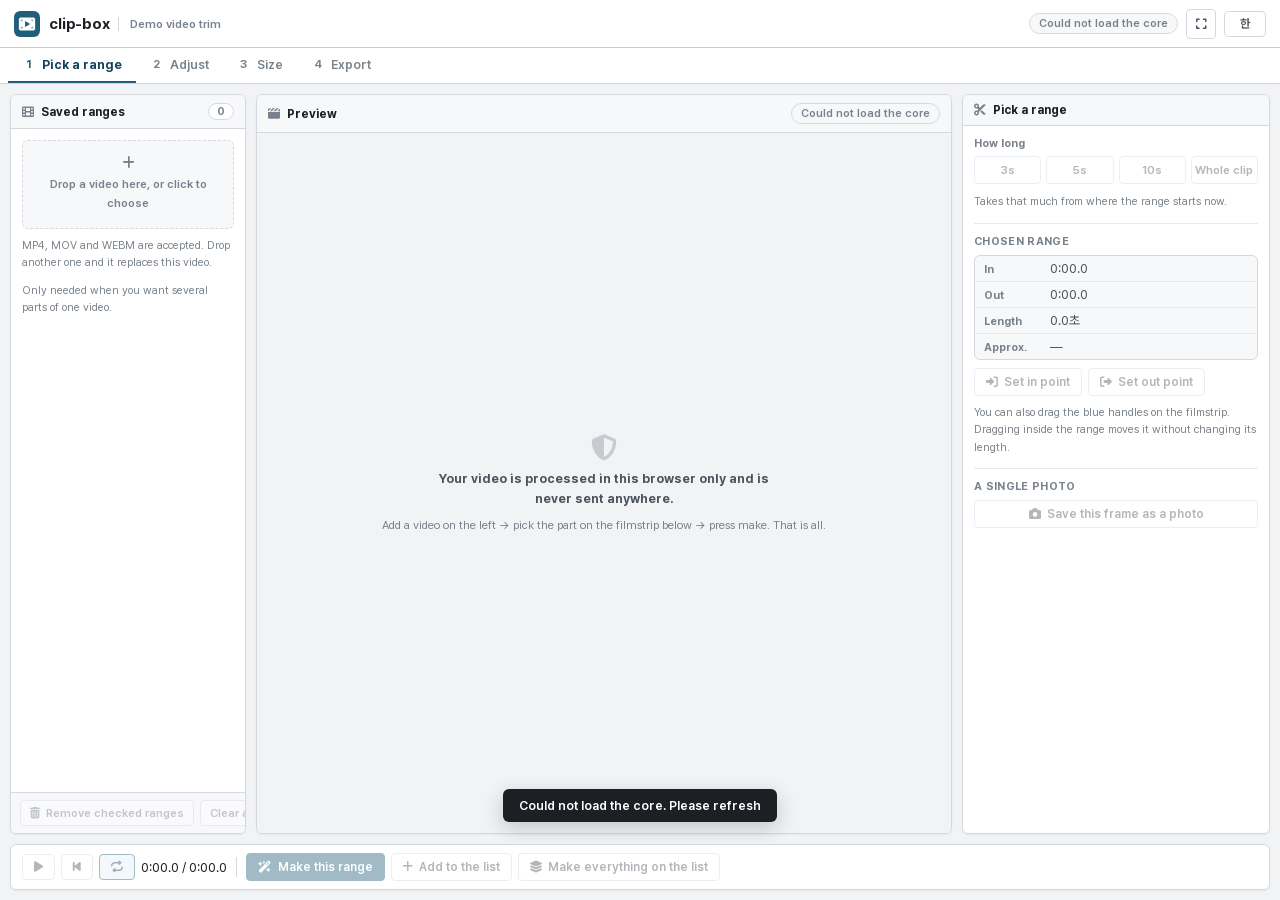
==== index.html @ 1f53df61 "넣은 영상을 뺄 방법이 없던 것을 고쳤다 "구간 고르기에서 영상 올리고 지우려는데 선택이 안 된다" — 맞다. 넣은 영상을 뺄 수단이 아예 없었다.  왼쪽 패널에는 담아 둔 '구간" ====
<!DOCTYPE html>
<html lang="ko">
<head>
<meta charset="utf-8">
<meta name="viewport" content="width=device-width,initial-scale=1">
<title>clip-box — 영상 자르기</title>
<meta name="description" content="문서에 넣을 영상 구간을 잘라 GIF·WebP·MP4로 만드는 일을 이 브라우저 안에서 끝냅니다.">
<link rel="icon" type="image/svg+xml" href="assets/img/clip-box-mark.svg">
<link rel="icon" type="image/png" sizes="64x64" href="assets/img/icon-64.png">
<link rel="apple-touch-icon" href="assets/img/icon-180.png">
<meta name="theme-color" content="#F1F3F5">
<link rel="stylesheet" href="assets/fonts/pretendard.css">
<link rel="stylesheet" href="css/all.min.css">
<link rel="stylesheet" href="css/maker-tool.css">
<link rel="stylesheet" href="css/app.css">
</head>
<body>

<header data-tab="index.html"></header>

<nav class="tabbar" id="toolTabs">
  <button class="tab on" data-step="range"><span class="n">1</span>구간 고르기</button>
  <button class="tab" data-step="trim"><span class="n">2</span>다듬기</button>
  <button class="tab" data-step="size"><span class="n">3</span>크기·용량</button>
  <button class="tab" data-step="out"><span class="n">4</span>내보내기</button>
</nav>

<div class="mk-main">

  <!-- ── 왼쪽: 담아 둔 구간 ─────────────────────────── -->
  <section class="pan pan-side" id="panQueue">
    <div class="ph"><i class="fa-solid fa-film"></i>담아 둔 구간<span class="ph-count num" id="queueCount">0</span></div>
    <div class="pb">
      <div class="dropzone" id="dropZone">
        <i class="fa-solid fa-plus"></i><br>영상을 여기에 놓거나 눌러서 고릅니다
        <input type="file" id="fileInput" accept="video/*,.mp4,.mov,.m4v,.webm,.mkv">
      </div>
      <div class="hint" id="queueHint">MP4 · MOV · WEBM을 받습니다. 다시 놓으면 그 영상으로 바뀝니다.</div>

      <div class="saved" id="fileRow" hidden>
        <i class="fa-solid fa-film"></i>
        <span class="nm" id="fileName"></span>
        <button class="db danger" id="btnFileClear"><i class="fa-solid fa-xmark"></i>빼기</button>
      </div>
      <div class="summary" id="fileCard" hidden>
        <div class="srow"><span class="sk">길이</span><span class="sv num" id="fileDur">—</span></div>
        <div class="srow"><span class="sk">크기</span><span class="sv num" id="fileDims">—</span></div>
        <div class="srow"><span class="sk">용량</span><span class="sv num" id="fileBytes">—</span></div>
      </div>
      <div class="hint" id="bigNote" hidden>300MB가 넘습니다. 메모리가 모자라 실패할 수 있으니 폰에서 먼저 잘라 오세요.</div>

      <div id="queueList"></div>
      <div class="hint" id="queueEmpty">한 영상에서 여러 군데를 뽑을 때만 씁니다.</div>
    </div>
    <div class="pf">
      <button class="db danger" id="btnRemoveSel"><i class="fa-solid fa-trash-can"></i>고른 구간 빼기</button>
      <button class="db danger" id="btnClearQueue">구간 모두 비우기</button>
    </div>
  </section>

  <!-- ── 가운데: 미리보기 + 필름 ────────────────────── -->
  <section class="pan pan-wide" id="panStage">
    <div class="ph">
      <i class="fa-solid fa-clapperboard"></i><span id="stageName">미리보기</span>
      <span class="ph-meta num" id="stageDims"></span>
      <span class="ph-sp"></span>
      <span class="badge" id="coreState">준비 중…</span>
    </div>

    <div class="pb pb-stage" id="stageWrap">
      <div id="videoBox">
        <video id="vid" playsinline muted></video>
        <div id="cropLayer" hidden>
          <div id="cropBox">
            <i class="ch nw"></i><i class="ch ne"></i><i class="ch sw"></i><i class="ch se"></i>
            <i class="ch n"></i><i class="ch s"></i><i class="ch w"></i><i class="ch e"></i>
            <span id="cropSize" class="cropsz num"></span>
          </div>
        </div>
      </div>
      <div id="stageEmpty">
        <i class="fa-solid fa-shield-halved"></i>
        <p>영상은 이 브라우저 안에서만 처리되며 어디에도 전송되지 않습니다.</p>
        <span>왼쪽에 영상을 넣고 → 아래 필름에서 자를 곳을 고르고 → 만들기를 누르면 끝입니다.</span>
      </div>
    </div>

    <div class="pf" id="stageFoot" hidden>
      <div id="timeline">
        <canvas id="tlThumbs"></canvas>
        <div id="tlTrack">
          <div id="tlDimA" class="tl-dim"></div>
          <div id="tlDimB" class="tl-dim"></div>
          <div id="tlSel" title="끌면 길이를 유지한 채 구간이 통째로 움직입니다"><span class="tl-len num" id="tlLen"></span></div>
          <div id="tlIn" class="tl-hand"><i></i></div>
          <div id="tlOut" class="tl-hand"><i></i></div>
          <div id="tlHead"></div>
        </div>
        <div id="tlRuler"></div>
        <div id="tlTip" class="num" hidden></div>
      </div>
    </div>
  </section>

  <!-- ── 오른쪽: 도구 (.tabbar 가 이 패널의 탭이다) ─── -->
  <section class="pan pan-out" id="panTool">
    <div class="ph"><i class="fa-solid fa-scissors" id="toolIcon"></i><span id="toolTitle">구간 고르기</span></div>
    <div class="pb">

      <!-- 1. 구간 고르기 -->
      <div class="tool" id="tool-range">
        <div class="pb-label">얼마나 자를까요</div>
        <div class="pickrow" id="lenPick">
          <button class="db" data-v="3" disabled>3초</button>
          <button class="db" data-v="5" disabled>5초</button>
          <button class="db" data-v="10" disabled>10초</button>
          <button class="db" data-v="all" disabled>전체</button>
        </div>
        <div class="hint">누르면 지금 시작점에서 그만큼 잡습니다.</div>

        <div class="sec2">
          <div class="st">고른 구간</div>
          <div class="summary">
            <div class="srow"><span class="sk">시작</span><span class="sv num" id="rIn">0:00.0</span></div>
            <div class="srow"><span class="sk">끝</span><span class="sv num" id="rOut">0:00.0</span></div>
            <div class="srow"><span class="sk">길이</span><span class="sv num" id="rLen">0.0초</span></div>
            <div class="srow"><span class="sk">예상</span><span class="sv num" id="rEst">—</span></div>
          </div>
          <div class="row" style="margin-top:8px">
            <button class="db" id="btnIn" disabled><i class="fa-solid fa-right-to-bracket"></i>여기를 시작으로</button>
            <button class="db" id="btnOut" disabled><i class="fa-solid fa-right-from-bracket"></i>여기를 끝으로</button>
          </div>
          <div class="hint">아래 필름에서 파란 손잡이를 끌어도 됩니다. 구간 안쪽을 끌면 길이를 유지한 채 통째로 옮겨집니다.</div>
        </div>

        <div class="sec2">
          <div class="st">사진 한 장</div>
          <button class="db" id="btnStill" style="width:100%;justify-content:center" disabled><i class="fa-solid fa-camera"></i>지금 화면을 사진으로</button>
        </div>
      </div>

      <!-- 2. 다듬기 -->
      <div class="tool" id="tool-trim" hidden>
        <div class="pb-label">잘라내기</div>
        <div class="row">
          <button class="db" id="btnCrop" disabled><i class="fa-solid fa-crop-simple"></i>칸 그리기</button>
          <button class="db danger" id="btnCropClear"><i class="fa-solid fa-xmark"></i>지우기</button>
        </div>
        <div class="pickrow" id="ratioPick" style="margin-top:8px" hidden>
          <button class="db on" data-v="free">자유</button>
          <button class="db" data-v="1">1:1</button>
          <button class="db" data-v="1.7778">16:9</button>
          <button class="db" data-v="1.3333">4:3</button>
          <button class="db" data-v="0.5625">9:16</button>
        </div>
        <div class="summary" style="margin-top:6px">
          <div class="srow"><span class="sk">지금</span><span class="sv num" id="cropInfo">원본 그대로</span></div>
        </div>
        <div class="hint">영상 위를 끌어 칸을 그립니다. 세로 영상에서 정사각형을 뽑을 때 씁니다.</div>

        <div class="sec2">
          <div class="st">배속 · 방향</div>
          <div class="rangerow">
            <label for="optSpeed">배속</label>
            <input type="range" id="optSpeed" min="0" max="7" step="1" value="2">
            <output class="num" id="optSpeedOut">1×</output>
          </div>
          <div class="pickrow" id="dirPick">
            <button class="db on" data-v="normal">정방향</button>
            <button class="db" data-v="reverse">역재생</button>
            <button class="db" data-v="pingpong">핑퐁</button>
          </div>
          <div class="hint">핑퐁은 정방향 뒤에 역방향을 이어 붙이므로 길이가 두 배가 됩니다.</div>
        </div>

        <div class="sec2">
          <button class="db fold" data-fold="moreTrim"><i class="fa-solid fa-chevron-right"></i>회전 · 페이드 · 글자 · 로고</button>
          <div id="moreTrim" hidden>

            <div class="st" style="margin-top:11px">회전 · 페이드</div>
            <div class="pickrow" id="rotPick">
              <button class="db on" data-v="auto">자동</button>
              <button class="db" data-v="90">90°</button>
              <button class="db" data-v="180">180°</button>
              <button class="db" data-v="270">270°</button>
            </div>
            <div class="rangerow">
              <label for="optFade">페이드</label>
              <input type="range" id="optFade" min="0" max="1.5" step="0.1" value="0">
              <output class="num" id="optFadeOut">0</output>
            </div>
            <div class="hint">회전은 대개 자동으로 맞습니다. 폰 영상이 옆으로 누워 나올 때만 직접 고릅니다.</div>

            <div class="st" style="margin-top:14px">글자 한 줄</div>
            <input class="inp" type="text" id="optText" maxlength="60" placeholder="예: 파이보가 인사합니다" style="width:100%">
            <div class="pickrow" id="textPosPick" style="margin-top:7px">
              <button class="db" data-v="top-left">왼위</button>
              <button class="db" data-v="top-right">오른위</button>
              <button class="db on" data-v="bottom-left">왼아래</button>
              <button class="db" data-v="bottom-right">오른아래</button>
            </div>
            <div class="rangerow">
              <label for="optTextSize">글자</label>
              <input type="range" id="optTextSize" min="10" max="72" step="2" value="24">
              <output class="num" id="optTextSizeOut">24</output>
            </div>
            <div class="rangerow">
              <label for="optTextPad">여백</label>
              <input type="range" id="optTextPad" min="0" max="60" step="2" value="16">
              <output class="num" id="optTextPadOut">16</output>
            </div>
            <div class="hint">한글 글꼴을 함께 넣어 두어 글자가 깨지지 않습니다.</div>

            <div class="st" style="margin-top:14px">로고</div>
            <label class="db filebtn" for="logoFile"><i class="fa-solid fa-image"></i>로고 그림 고르기</label>
            <input type="file" id="logoFile" accept="image/png,image/webp,image/jpeg">
            <div class="saved" id="logoRow" hidden>
              <img id="logoPrev" alt="">
              <span class="nm" id="logoName"></span>
              <button class="db danger" id="btnLogoClear">빼기</button>
            </div>
            <div class="pickrow" id="logoPosPick" style="margin-top:7px">
              <button class="db" data-v="top-left">왼위</button>
              <button class="db" data-v="top-right">오른위</button>
              <button class="db" data-v="bottom-left">왼아래</button>
              <button class="db on" data-v="bottom-right">오른아래</button>
            </div>
            <div class="rangerow">
              <label for="optLogoSize">크기</label>
              <input type="range" id="optLogoSize" min="5" max="50" step="1" value="18">
              <output class="num" id="optLogoSizeOut">18</output>
            </div>

          </div>
        </div>
      </div>

      <!-- 3. 크기·용량 -->
      <div class="tool" id="tool-size" hidden>
        <div class="pb-label">어디에 쓸 영상인가요</div>
        <div class="pickrow" id="presetPick"></div>
        <div class="namepv mono" id="presetPv">480px · 10fps · GIF</div>

        <div class="sec2">
          <div class="st">크기</div>
          <div class="pickrow" id="sizePick">
            <button class="db" data-v="360">작게</button>
            <button class="db on" data-v="480">보통</button>
            <button class="db" data-v="720">크게</button>
          </div>

          <div class="st" style="margin-top:12px">형식</div>
          <div class="pickrow" id="formatPick">
            <button class="db on" data-v="gif">GIF</button>
            <button class="db" data-v="webp">WebP</button>
            <button class="db" data-v="mp4">MP4</button>
          </div>
          <div class="hint" id="formatHint"></div>
        </div>

        <div class="sec2">
          <button class="db fold" data-fold="moreSize"><i class="fa-solid fa-chevron-right"></i>가로 · 프레임 · 화질 · 목표 용량</button>
          <div id="moreSize" hidden>

            <div class="rangerow" style="margin-top:11px">
              <label for="optWidth">가로</label>
              <input type="range" id="optWidth" min="160" max="1280" step="20" value="480">
              <output class="num" id="optWidthOut">480</output>
            </div>
            <div class="rangerow">
              <label for="optFps">프레임</label>
              <input type="range" id="optFps" min="4" max="30" step="1" value="10">
              <output class="num" id="optFpsOut">10</output>
            </div>
            <div class="rangerow opt" data-for="colors">
              <label for="optColors">색 수</label>
              <input type="range" id="optColors" min="8" max="256" step="8" value="128">
              <output class="num" id="optColorsOut">128</output>
            </div>
            <div class="fieldrow opt" data-for="dither">
              <label for="optDither">디더링</label>
              <select class="inp" id="optDither"></select>
            </div>
            <div class="rangerow opt" data-for="quality" hidden>
              <label for="optQuality">화질</label>
              <input type="range" id="optQuality" min="10" max="100" step="5" value="75">
              <output class="num" id="optQualityOut">75</output>
            </div>
            <div class="rangerow opt" data-for="crf" hidden>
              <label for="optCrf">화질</label>
              <input type="range" id="optCrf" min="16" max="40" step="1" value="23">
              <output class="num" id="optCrfOut">23</output>
            </div>
            <div class="hint" id="advHint"></div>

            <div class="st" style="margin-top:14px">목표 용량</div>
            <div class="row">
              <button class="db" id="btnFit">맞추기</button>
              <div class="fieldrow" style="margin:0;flex:1">
                <input class="inp" type="number" id="optTarget" min="0.2" max="200" step="0.5" value="5">
                <span class="unit">MB</span>
              </div>
            </div>
            <div class="hint">켜 두면 넘칠 때 알아서 낮춰 다시 만듭니다. 최대 3번 해 봅니다.</div>

            <div class="row" style="margin-top:14px">
              <button class="db" id="btnPresetSave"><i class="fa-solid fa-floppy-disk"></i>지금 값으로 저장</button>
              <button class="db danger" id="btnPresetReset">기본값으로</button>
            </div>

          </div>
        </div>
      </div>

      <!-- 4. 내보내기 -->
      <div class="tool" id="tool-out" hidden>
        <div class="pb-label">결과</div>
        <div id="resList"></div>
        <div class="hint" id="resEmpty">만든 것이 여기에 쌓입니다. 아래 줄에서 이 구간 만들기를 누르세요.</div>
        <button class="db danger" id="btnResClear" style="width:100%;justify-content:center;margin-top:8px" hidden>결과 비우기</button>

        <div class="sec2">
          <div class="st">파일 이름</div>
          <div class="namepv mono" id="namePv">—</div>
          <div class="hint">원본 이름과 구간 시각으로 짓습니다. 여러 개를 만들면 ZIP으로 묶습니다.</div>
        </div>
      </div>

    </div>
  </section>
</div>

<div class="mk-bar">
  <button class="db" id="btnPlay" title="재생 · 멈춤 (Space)" disabled><i class="fa-solid fa-play"></i></button>
  <button class="db" id="btnHome" title="구간 시작으로" disabled><i class="fa-solid fa-backward-step"></i></button>
  <button class="db on" id="btnLoop" title="구간만 반복 재생" disabled><i class="fa-solid fa-repeat"></i></button>
  <span class="num" id="posLabel">0:00.0 / 0:00.0</span>
  <span class="bar-div"></span>
  <button class="db go" id="btnRun" disabled><i class="fa-solid fa-wand-magic-sparkles"></i>이 구간 만들기</button>
  <button class="db" id="btnAddClip" disabled><i class="fa-solid fa-plus"></i>목록에 담기</button>
  <button class="db" id="btnRunAll" disabled><i class="fa-solid fa-layer-group"></i>담은 것 모두 만들기</button>
  <button class="db warn" id="btnCancel" hidden><i class="fa-solid fa-stop"></i>그만두기</button>
  <span class="bar-sp"></span>
  <div class="prg" id="progressWrap" hidden>
    <div class="lb"><span id="progressText"></span><span class="num" id="progressPct"></span></div>
    <div class="track"><div class="fill" id="progressFill"></div></div>
  </div>
</div>

<div id="toast"></div>
<div id="busy" hidden>
  <div class="busy-box">
    <span class="busy-mark"></span>
    <span id="busyText">처리하는 중입니다</span>
    <span class="num" id="busySub"></span>
  </div>
</div>

<script src="js/nav.js"></script>
<script src="js/i18n.js"></script>
<script src="vendor/jszip/jszip.min.js"></script>
<script src="js/presets.js"></script>
<script src="js/ffmpeg.js"></script>
<script src="js/timeline.js"></script>
<script src="js/app.js"></script>
</body>
</html>
---- assets/fonts/pretendard.css ----
/*
Copyright (c) 2021 Kil Hyung-jin, with Reserved Font Name Pretendard.
https://github.com/orioncactus/pretendard

This Font Software is licensed under the SIL Open Font License, Version 1.1.
This license is copied below, and is also available with a FAQ at:
http://scripts.sil.org/OFL
*/
/* [0] */
@font-face {
	font-family: 'Pretendard Variable';
	font-style: normal;
	font-display: swap;
	font-weight: 45 920;
	src: url(./woff2-dynamic-subset/PretendardVariable.subset.0.woff2) format('woff2-variations');
	unicode-range: U+f9ca-fa0b, U+ff03-ff05, U+ff07, U+ff0a-ff0b, U+ff0d-ff19, U+ff1b, U+ff1d, U+ff20-ff5b, U+ff5d, U+ffe0-ffe3, U+ffe5-ffe6;
}

/* [1] */
@font-face {
	font-family: 'Pretendard Variable';
	font-style: normal;
	font-display: swap;
	font-weight: 45 920;
	src: url(./woff2-dynamic-subset/PretendardVariable.subset.1.woff2) format('woff2-variations');
	unicode-range: U+d723-d728, U+d72a-d733, U+d735-d748, U+d74a-d74f, U+d752-d753, U+d755-d757, U+d75a-d75f, U+d762-d764, U+d766-d768, U+d76a-d76b, U+d76d-d76f, U+d771-d787, U+d789-d78b, U+d78d-d78f, U+d791-d797, U+d79a, U+d79c, U+d79e-d7a3, U+f900-f909, U+f90b-f92e;
}

/* [2] */
@font-face {
	font-family: 'Pretendard Variable';
	font-style: normal;
	font-display: swap;
	font-weight: 45 920;
	src: url(./woff2-dynamic-subset/PretendardVariable.subset.2.woff2) format('woff2-variations');
	unicode-range: U+d679-d68b, U+d68e-d69e, U+d6a0, U+d6a2-d6a7, U+d6a9-d6c3, U+d6c6-d6c7, U+d6c9-d6cb, U+d6cd-d6d3, U+d6d5-d6d6, U+d6d8-d6e3, U+d6e5-d6e7, U+d6e9-d6fb, U+d6fd-d717, U+d719-d71f, U+d721-d722;
}

/* [3] */
@font-face {
	font-family: 'Pretendard Variable';
	font-style: normal;
	font-display: swap;
	font-weight: 45 920;
	src: url(./woff2-dynamic-subset/PretendardVariable.subset.3.woff2) format('woff2-variations');
	unicode-range: U+d5bc-d5c7, U+d5ca-d5cb, U+d5cd-d5cf, U+d5d1-d5d7, U+d5d9-d5da, U+d5dc, U+d5de-d5e3, U+d5e6-d5e7, U+d5e9-d5eb, U+d5ed-d5f6, U+d5f8, U+d5fa-d5ff, U+d602-d603, U+d605-d607, U+d609-d60f, U+d612-d613, U+d616-d61b, U+d61d-d637, U+d63a-d63b, U+d63d-d63f, U+d641-d647, U+d64a-d64c, U+d64e-d653, U+d656-d657, U+d659-d65b, U+d65d-d666, U+d668, U+d66a-d678;
}

/* [4] */
@font-face {
	font-family: 'Pretendard Variable';
	font-style: normal;
	font-display: swap;
	font-weight: 45 920;
	src: url(./woff2-dynamic-subset/PretendardVariable.subset.4.woff2) format('woff2-variations');
	unicode-range: U+d507, U+d509-d50b, U+d50d-d513, U+d515-d53b, U+d53e-d53f, U+d541-d543, U+d545-d54c, U+d54e, U+d550, U+d552-d557, U+d55a-d55b, U+d55d-d55f, U+d561-d564, U+d566-d567, U+d56a, U+d56c, U+d56e-d573, U+d576-d577, U+d579-d583, U+d585-d586, U+d58a-d5a4, U+d5a6-d5bb;
}

/* [5] */
@font-face {
	font-family: 'Pretendard Variable';
	font-style: normal;
	font-display: swap;
	font-weight: 45 920;
	src: url(./woff2-dynamic-subset/PretendardVariable.subset.5.woff2) format('woff2-variations');
	unicode-range: U+d464-d477, U+d47a-d47b, U+d47d-d47f, U+d481-d487, U+d489-d48a, U+d48c, U+d48e-d4e7, U+d4e9-d503, U+d505-d506;
}

/* [6] */
@font-face {
	font-family: 'Pretendard Variable';
	font-style: normal;
	font-display: swap;
	font-weight: 45 920;
	src: url(./woff2-dynamic-subset/PretendardVariable.subset.6.woff2) format('woff2-variations');
	unicode-range: U+d3bf-d3c7, U+d3ca-d3cf, U+d3d1-d3eb, U+d3ee-d3ef, U+d3f1-d3f3, U+d3f5-d3fb, U+d3fd-d400, U+d402-d45b, U+d45d-d463;
}

/* [7] */
@font-face {
	font-family: 'Pretendard Variable';
	font-style: normal;
	font-display: swap;
	font-weight: 45 920;
	src: url(./woff2-dynamic-subset/PretendardVariable.subset.7.woff2) format('woff2-variations');
	unicode-range: U+d2ff, U+d302-d304, U+d306-d30b, U+d30f, U+d311-d313, U+d315-d31b, U+d31e, U+d322-d324, U+d326-d327, U+d32a-d32b, U+d32d-d32f, U+d331-d337, U+d339-d33c, U+d33e-d37b, U+d37e-d37f, U+d381-d383, U+d385-d38b, U+d38e-d390, U+d392-d397, U+d39a-d39b, U+d39d-d39f, U+d3a1-d3a7, U+d3a9-d3aa, U+d3ac, U+d3ae-d3b3, U+d3b5-d3b7, U+d3b9-d3bb, U+d3bd-d3be;
}

/* [8] */
@font-face {
	font-family: 'Pretendard Variable';
	font-style: normal;
	font-display: swap;
	font-weight: 45 920;
	src: url(./woff2-dynamic-subset/PretendardVariable.subset.8.woff2) format('woff2-variations');
	unicode-range: U+d257-d27f, U+d281-d29b, U+d29d-d29f, U+d2a1-d2ab, U+d2ad-d2b7, U+d2ba-d2bb, U+d2bd-d2bf, U+d2c1-d2c7, U+d2c9-d2ef, U+d2f2-d2f3, U+d2f5-d2f7, U+d2f9-d2fe;
}

/* [9] */
@font-face {
	font-family: 'Pretendard Variable';
	font-style: normal;
	font-display: swap;
	font-weight: 45 920;
	src: url(./woff2-dynamic-subset/PretendardVariable.subset.9.woff2) format('woff2-variations');
	unicode-range: U+d1b4, U+d1b6-d1f3, U+d1f5-d22b, U+d22e-d22f, U+d231-d233, U+d235-d23b, U+d23d-d240, U+d242-d256;
}

/* [10] */
@font-face {
	font-family: 'Pretendard Variable';
	font-style: normal;
	font-display: swap;
	font-weight: 45 920;
	src: url(./woff2-dynamic-subset/PretendardVariable.subset.10.woff2) format('woff2-variations');
	unicode-range: U+d105-d12f, U+d132-d133, U+d135-d137, U+d139-d13f, U+d141-d142, U+d144, U+d146-d14b, U+d14e-d14f, U+d151-d153, U+d155-d15b, U+d15e-d187, U+d189-d19f, U+d1a2-d1a3, U+d1a5-d1a7, U+d1a9-d1af, U+d1b2-d1b3;
}

/* [11] */
@font-face {
	font-family: 'Pretendard Variable';
	font-style: normal;
	font-display: swap;
	font-weight: 45 920;
	src: url(./woff2-dynamic-subset/PretendardVariable.subset.11.woff2) format('woff2-variations');
	unicode-range: U+d04b-d04f, U+d051-d057, U+d059-d06b, U+d06d-d06f, U+d071-d073, U+d075-d07b, U+d07e-d0a3, U+d0a6-d0a7, U+d0a9-d0ab, U+d0ad-d0b3, U+d0b6, U+d0b8, U+d0ba-d0bf, U+d0c2-d0c3, U+d0c5-d0c7, U+d0c9-d0cf, U+d0d2, U+d0d6-d0db, U+d0de-d0df, U+d0e1-d0e3, U+d0e5-d0eb, U+d0ee-d0f0, U+d0f2-d104;
}

/* [12] */
@font-face {
	font-family: 'Pretendard Variable';
	font-style: normal;
	font-display: swap;
	font-weight: 45 920;
	src: url(./woff2-dynamic-subset/PretendardVariable.subset.12.woff2) format('woff2-variations');
	unicode-range: U+cfa2-cfc3, U+cfc5-cfdf, U+cfe2-cfe3, U+cfe5-cfe7, U+cfe9-cff4, U+cff6-cffb, U+cffd-cfff, U+d001-d003, U+d005-d017, U+d019-d033, U+d036-d037, U+d039-d03b, U+d03d-d04a;
}

/* [13] */
@font-face {
	font-family: 'Pretendard Variable';
	font-style: normal;
	font-display: swap;
	font-weight: 45 920;
	src: url(./woff2-dynamic-subset/PretendardVariable.subset.13.woff2) format('woff2-variations');
	unicode-range: U+cef0-cef3, U+cef6, U+cef9-ceff, U+cf01-cf03, U+cf05-cf07, U+cf09-cf0f, U+cf11-cf12, U+cf14-cf1b, U+cf1d-cf1f, U+cf21-cf2f, U+cf31-cf53, U+cf56-cf57, U+cf59-cf5b, U+cf5d-cf63, U+cf66, U+cf68, U+cf6a-cf6f, U+cf71-cf84, U+cf86-cf8b, U+cf8d-cfa1;
}

/* [14] */
@font-face {
	font-family: 'Pretendard Variable';
	font-style: normal;
	font-display: swap;
	font-weight: 45 920;
	src: url(./woff2-dynamic-subset/PretendardVariable.subset.14.woff2) format('woff2-variations');
	unicode-range: U+ce3c-ce57, U+ce5a-ce5b, U+ce5d-ce5f, U+ce61-ce67, U+ce6a, U+ce6c, U+ce6e-ce73, U+ce76-ce77, U+ce79-ce7b, U+ce7d-ce83, U+ce85-ce88, U+ce8a-ce8f, U+ce91-ce93, U+ce95-ce97, U+ce99-ce9f, U+cea2, U+cea4-ceab, U+cead-cee3, U+cee6-cee7, U+cee9-ceeb, U+ceed-ceef;
}

/* [15] */
@font-face {
	font-family: 'Pretendard Variable';
	font-style: normal;
	font-display: swap;
	font-weight: 45 920;
	src: url(./woff2-dynamic-subset/PretendardVariable.subset.15.woff2) format('woff2-variations');
	unicode-range: U+cd92-cd93, U+cd96-cd97, U+cd99-cd9b, U+cd9d-cda3, U+cda6-cda8, U+cdaa-cdaf, U+cdb1-cdc3, U+cdc5-cdcb, U+cdcd-cde7, U+cde9-ce03, U+ce05-ce1f, U+ce22-ce34, U+ce36-ce3b;
}

/* [16] */
@font-face {
	font-family: 'Pretendard Variable';
	font-style: normal;
	font-display: swap;
	font-weight: 45 920;
	src: url(./woff2-dynamic-subset/PretendardVariable.subset.16.woff2) format('woff2-variations');
	unicode-range: U+ccef-cd07, U+cd0a-cd0b, U+cd0d-cd1a, U+cd1c, U+cd1e-cd2b, U+cd2d-cd5b, U+cd5d-cd77, U+cd79-cd91;
}

/* [17] */
@font-face {
	font-family: 'Pretendard Variable';
	font-style: normal;
	font-display: swap;
	font-weight: 45 920;
	src: url(./woff2-dynamic-subset/PretendardVariable.subset.17.woff2) format('woff2-variations');
	unicode-range: U+cc3f-cc43, U+cc46-cc47, U+cc49-cc4b, U+cc4d-cc53, U+cc55-cc58, U+cc5a-cc5f, U+cc61-cc97, U+cc9a-cc9b, U+cc9d-cc9f, U+cca1-cca7, U+ccaa, U+ccac, U+ccae-ccb3, U+ccb6-ccb7, U+ccb9-ccbb, U+ccbd-cccf, U+ccd1-cce3, U+cce5-ccee;
}

/* [18] */
@font-face {
	font-family: 'Pretendard Variable';
	font-style: normal;
	font-display: swap;
	font-weight: 45 920;
	src: url(./woff2-dynamic-subset/PretendardVariable.subset.18.woff2) format('woff2-variations');
	unicode-range: U+cb91-cbd3, U+cbd5-cbe3, U+cbe5-cc0b, U+cc0e-cc0f, U+cc11-cc13, U+cc15-cc1b, U+cc1d-cc20, U+cc23-cc27, U+cc2a-cc2b, U+cc2d, U+cc2f, U+cc31-cc37, U+cc3a, U+cc3c;
}

/* [19] */
@font-face {
	font-family: 'Pretendard Variable';
	font-style: normal;
	font-display: swap;
	font-weight: 45 920;
	src: url(./woff2-dynamic-subset/PretendardVariable.subset.19.woff2) format('woff2-variations');
	unicode-range: U+caf4-cb47, U+cb4a-cb90;
}

/* [20] */
@font-face {
	font-family: 'Pretendard Variable';
	font-style: normal;
	font-display: swap;
	font-weight: 45 920;
	src: url(./woff2-dynamic-subset/PretendardVariable.subset.20.woff2) format('woff2-variations');
	unicode-range: U+ca4a-ca4b, U+ca4e-ca4f, U+ca51-ca53, U+ca55-ca5b, U+ca5d-ca60, U+ca62-ca83, U+ca85-cabb, U+cabe-cabf, U+cac1-cac3, U+cac5-cacb, U+cacd-cad0, U+cad2, U+cad4-cad8, U+cada-caf3;
}

/* [21] */
@font-face {
	font-family: 'Pretendard Variable';
	font-style: normal;
	font-display: swap;
	font-weight: 45 920;
	src: url(./woff2-dynamic-subset/PretendardVariable.subset.21.woff2) format('woff2-variations');
	unicode-range: U+c996-c997, U+c99a-c99c, U+c99e-c9bf, U+c9c2-c9c3, U+c9c5-c9c7, U+c9c9-c9cf, U+c9d2, U+c9d4, U+c9d7-c9d8, U+c9db, U+c9de-c9df, U+c9e1-c9e3, U+c9e5-c9e6, U+c9e8-c9eb, U+c9ee-c9f0, U+c9f2-c9f7, U+c9f9-ca0b, U+ca0d-ca28, U+ca2a-ca49;
}

/* [22] */
@font-face {
	font-family: 'Pretendard Variable';
	font-style: normal;
	font-display: swap;
	font-weight: 45 920;
	src: url(./woff2-dynamic-subset/PretendardVariable.subset.22.woff2) format('woff2-variations');
	unicode-range: U+c8e9-c8f4, U+c8f6-c8fb, U+c8fe-c8ff, U+c901-c903, U+c905-c90b, U+c90e-c910, U+c912-c917, U+c919-c92b, U+c92d-c94f, U+c951-c953, U+c955-c96b, U+c96d-c973, U+c975-c987, U+c98a-c98b, U+c98d-c98f, U+c991-c995;
}

/* [23] */
@font-face {
	font-family: 'Pretendard Variable';
	font-style: normal;
	font-display: swap;
	font-weight: 45 920;
	src: url(./woff2-dynamic-subset/PretendardVariable.subset.23.woff2) format('woff2-variations');
	unicode-range: U+c841-c84b, U+c84d-c86f, U+c872-c873, U+c875-c877, U+c879-c87f, U+c882-c884, U+c887-c88a, U+c88d-c8c3, U+c8c5-c8df, U+c8e1-c8e8;
}

/* [24] */
@font-face {
	font-family: 'Pretendard Variable';
	font-style: normal;
	font-display: swap;
	font-weight: 45 920;
	src: url(./woff2-dynamic-subset/PretendardVariable.subset.24.woff2) format('woff2-variations');
	unicode-range: U+c779-c77b, U+c77e-c782, U+c786, U+c78b, U+c78d, U+c78f, U+c792-c793, U+c795, U+c797, U+c799-c79f, U+c7a2, U+c7a7-c7ab, U+c7ae-c7bb, U+c7bd-c7c0, U+c7c2-c7c7, U+c7c9-c7dc, U+c7de-c7ff, U+c802-c803, U+c805-c807, U+c809, U+c80b-c80f, U+c812, U+c814, U+c817-c81b, U+c81e-c81f, U+c821-c823, U+c825-c82e, U+c830-c837, U+c839-c83b, U+c83d-c840;
}

/* [25] */
@font-face {
	font-family: 'Pretendard Variable';
	font-style: normal;
	font-display: swap;
	font-weight: 45 920;
	src: url(./woff2-dynamic-subset/PretendardVariable.subset.25.woff2) format('woff2-variations');
	unicode-range: U+c6bb-c6bf, U+c6c2, U+c6c4, U+c6c6-c6cb, U+c6ce-c6cf, U+c6d1-c6d3, U+c6d5-c6db, U+c6dd-c6df, U+c6e1-c6e7, U+c6e9-c6eb, U+c6ed-c6ef, U+c6f1-c6f8, U+c6fa-c703, U+c705-c707, U+c709-c70b, U+c70d-c716, U+c718, U+c71a-c71f, U+c722-c723, U+c725-c727, U+c729-c734, U+c736-c73b, U+c73e-c73f, U+c741-c743, U+c745-c74b, U+c74e-c750, U+c752-c757, U+c759-c773, U+c776-c777;
}

/* [26] */
@font-face {
	font-family: 'Pretendard Variable';
	font-style: normal;
	font-display: swap;
	font-weight: 45 920;
	src: url(./woff2-dynamic-subset/PretendardVariable.subset.26.woff2) format('woff2-variations');
	unicode-range: U+c5f5-c5fb, U+c5fe, U+c602-c605, U+c607, U+c609-c60f, U+c611-c61a, U+c61c-c623, U+c626-c627, U+c629-c62b, U+c62d, U+c62f-c632, U+c636, U+c638, U+c63a-c63f, U+c642-c643, U+c645-c647, U+c649-c652, U+c656-c65b, U+c65d-c65f, U+c661-c663, U+c665-c677, U+c679-c67b, U+c67d-c693, U+c696-c697, U+c699-c69b, U+c69d-c6a3, U+c6a6, U+c6a8, U+c6aa-c6af, U+c6b2-c6b3, U+c6b5-c6b7, U+c6b9-c6ba;
}

/* [27] */
@font-face {
	font-family: 'Pretendard Variable';
	font-style: normal;
	font-display: swap;
	font-weight: 45 920;
	src: url(./woff2-dynamic-subset/PretendardVariable.subset.27.woff2) format('woff2-variations');
	unicode-range: U+c517-c527, U+c52a-c52b, U+c52d-c52f, U+c531-c538, U+c53a, U+c53c, U+c53e-c543, U+c546-c547, U+c54b, U+c54d-c552, U+c556, U+c55a-c55b, U+c55d, U+c55f, U+c562-c563, U+c565-c567, U+c569-c56f, U+c572, U+c574, U+c576-c57b, U+c57e-c57f, U+c581-c583, U+c585-c586, U+c588-c58b, U+c58e, U+c590, U+c592-c596, U+c599-c5b3, U+c5b6-c5b7, U+c5ba, U+c5be-c5c3, U+c5ca-c5cb, U+c5cd, U+c5cf, U+c5d2-c5d3, U+c5d5-c5d7, U+c5d9-c5df, U+c5e1-c5e2, U+c5e4, U+c5e6-c5eb, U+c5ef, U+c5f1-c5f3;
}

/* [28] */
@font-face {
	font-family: 'Pretendard Variable';
	font-style: normal;
	font-display: swap;
	font-weight: 45 920;
	src: url(./woff2-dynamic-subset/PretendardVariable.subset.28.woff2) format('woff2-variations');
	unicode-range: U+c475-c4ef, U+c4f2-c4f3, U+c4f5-c4f7, U+c4f9-c4ff, U+c502-c50b, U+c50d-c516;
}

/* [29] */
@font-face {
	font-family: 'Pretendard Variable';
	font-style: normal;
	font-display: swap;
	font-weight: 45 920;
	src: url(./woff2-dynamic-subset/PretendardVariable.subset.29.woff2) format('woff2-variations');
	unicode-range: U+c3d0-c3d7, U+c3da-c3db, U+c3dd-c3de, U+c3e1-c3ec, U+c3ee-c3f3, U+c3f5-c42b, U+c42d-c463, U+c466-c474;
}

/* [30] */
@font-face {
	font-family: 'Pretendard Variable';
	font-style: normal;
	font-display: swap;
	font-weight: 45 920;
	src: url(./woff2-dynamic-subset/PretendardVariable.subset.30.woff2) format('woff2-variations');
	unicode-range: U+c32b-c367, U+c36a-c36b, U+c36d-c36f, U+c371-c377, U+c37a-c37b, U+c37e-c383, U+c385-c387, U+c389-c3cf;
}

/* [31] */
@font-face {
	font-family: 'Pretendard Variable';
	font-style: normal;
	font-display: swap;
	font-weight: 45 920;
	src: url(./woff2-dynamic-subset/PretendardVariable.subset.31.woff2) format('woff2-variations');
	unicode-range: U+c26a-c26b, U+c26d-c26f, U+c271-c273, U+c275-c27b, U+c27e-c287, U+c289-c28f, U+c291-c297, U+c299-c29a, U+c29c-c2a3, U+c2a5-c2a7, U+c2a9-c2ab, U+c2ad-c2b3, U+c2b6, U+c2b8, U+c2ba-c2bb, U+c2bd-c2db, U+c2de-c2df, U+c2e1-c2e2, U+c2e5-c2ea, U+c2ee, U+c2f0, U+c2f2-c2f5, U+c2f7, U+c2fa-c2fb, U+c2fd-c2ff, U+c301-c307, U+c309-c30c, U+c30e-c312, U+c315-c323, U+c325-c328, U+c32a;
}

/* [32] */
@font-face {
	font-family: 'Pretendard Variable';
	font-style: normal;
	font-display: swap;
	font-weight: 45 920;
	src: url(./woff2-dynamic-subset/PretendardVariable.subset.32.woff2) format('woff2-variations');
	unicode-range: U+c1bc-c1c3, U+c1c5-c1df, U+c1e1-c1fb, U+c1fd-c203, U+c205-c20c, U+c20e, U+c210-c217, U+c21a-c21b, U+c21d-c21e, U+c221-c227, U+c229-c22a, U+c22c, U+c22e, U+c230, U+c233-c24f, U+c251-c257, U+c259-c269;
}

/* [33] */
@font-face {
	font-family: 'Pretendard Variable';
	font-style: normal;
	font-display: swap;
	font-weight: 45 920;
	src: url(./woff2-dynamic-subset/PretendardVariable.subset.33.woff2) format('woff2-variations');
	unicode-range: U+c101-c11b, U+c11f, U+c121-c123, U+c125-c12b, U+c12e, U+c132-c137, U+c13a-c13b, U+c13d-c13f, U+c141-c147, U+c14a, U+c14c-c153, U+c155-c157, U+c159-c15b, U+c15d-c166, U+c169-c16f, U+c171-c177, U+c179-c18b, U+c18e-c18f, U+c191-c193, U+c195-c19b, U+c19d-c19e, U+c1a0, U+c1a2-c1a4, U+c1a6-c1bb;
}

/* [34] */
@font-face {
	font-family: 'Pretendard Variable';
	font-style: normal;
	font-display: swap;
	font-weight: 45 920;
	src: url(./woff2-dynamic-subset/PretendardVariable.subset.34.woff2) format('woff2-variations');
	unicode-range: U+c049-c057, U+c059-c05b, U+c05d-c05f, U+c061-c067, U+c069-c08f, U+c091-c0ab, U+c0ae-c0af, U+c0b1-c0b3, U+c0b5, U+c0b7-c0bb, U+c0be, U+c0c2-c0c7, U+c0ca-c0cb, U+c0cd-c0cf, U+c0d1-c0d7, U+c0d9-c0da, U+c0dc, U+c0de-c0e3, U+c0e5-c0eb, U+c0ed-c0f3, U+c0f6, U+c0f8, U+c0fa-c0ff;
}

/* [35] */
@font-face {
	font-family: 'Pretendard Variable';
	font-style: normal;
	font-display: swap;
	font-weight: 45 920;
	src: url(./woff2-dynamic-subset/PretendardVariable.subset.35.woff2) format('woff2-variations');
	unicode-range: U+bfa7-bfaf, U+bfb1-bfc4, U+bfc6-bfcb, U+bfce-bfcf, U+bfd1-bfd3, U+bfd5-bfdb, U+bfdd-c048;
}

/* [36] */
@font-face {
	font-family: 'Pretendard Variable';
	font-style: normal;
	font-display: swap;
	font-weight: 45 920;
	src: url(./woff2-dynamic-subset/PretendardVariable.subset.36.woff2) format('woff2-variations');
	unicode-range: U+bf07, U+bf09-bf3f, U+bf41-bf4f, U+bf52-bf54, U+bf56-bfa6;
}

/* [37] */
@font-face {
	font-family: 'Pretendard Variable';
	font-style: normal;
	font-display: swap;
	font-weight: 45 920;
	src: url(./woff2-dynamic-subset/PretendardVariable.subset.37.woff2) format('woff2-variations');
	unicode-range: U+be56, U+be58, U+be5c-be5f, U+be62-be63, U+be65-be67, U+be69-be74, U+be76-be7b, U+be7e-be7f, U+be81-be8e, U+be90, U+be92-bea7, U+bea9-becf, U+bed2-bed3, U+bed5-bed6, U+bed9-bee3, U+bee6-bf06;
}

/* [38] */
@font-face {
	font-family: 'Pretendard Variable';
	font-style: normal;
	font-display: swap;
	font-weight: 45 920;
	src: url(./woff2-dynamic-subset/PretendardVariable.subset.38.woff2) format('woff2-variations');
	unicode-range: U+bdb0-bdd3, U+bdd5-bdef, U+bdf1-be0b, U+be0d-be0f, U+be11-be13, U+be15-be43, U+be46-be47, U+be49-be4b, U+be4d-be53;
}

/* [39] */
@font-face {
	font-family: 'Pretendard Variable';
	font-style: normal;
	font-display: swap;
	font-weight: 45 920;
	src: url(./woff2-dynamic-subset/PretendardVariable.subset.39.woff2) format('woff2-variations');
	unicode-range: U+bd03, U+bd06, U+bd08, U+bd0a-bd0f, U+bd11-bd22, U+bd25-bd47, U+bd49-bd58, U+bd5a-bd7f, U+bd82-bd83, U+bd85-bd87, U+bd8a-bd8f, U+bd91-bd92, U+bd94, U+bd96-bd98, U+bd9a-bdaf;
}

/* [40] */
@font-face {
	font-family: 'Pretendard Variable';
	font-style: normal;
	font-display: swap;
	font-weight: 45 920;
	src: url(./woff2-dynamic-subset/PretendardVariable.subset.40.woff2) format('woff2-variations');
	unicode-range: U+bc4e-bc83, U+bc86-bc87, U+bc89-bc8b, U+bc8d-bc93, U+bc96, U+bc98, U+bc9b-bc9f, U+bca2-bca3, U+bca5-bca7, U+bca9-bcb2, U+bcb4-bcbb, U+bcbe-bcbf, U+bcc1-bcc3, U+bcc5-bccc, U+bcce-bcd0, U+bcd2-bcd4, U+bcd6-bcf3, U+bcf7, U+bcf9-bcfb, U+bcfd-bd02;
}

/* [41] */
@font-face {
	font-family: 'Pretendard Variable';
	font-style: normal;
	font-display: swap;
	font-weight: 45 920;
	src: url(./woff2-dynamic-subset/PretendardVariable.subset.41.woff2) format('woff2-variations');
	unicode-range: U+bb90-bba3, U+bba5-bbab, U+bbad-bbbf, U+bbc1-bbf7, U+bbfa-bbfb, U+bbfd-bbfe, U+bc01-bc07, U+bc09-bc0a, U+bc0e, U+bc10, U+bc12-bc13, U+bc17, U+bc19-bc1a, U+bc1e, U+bc20-bc23, U+bc26, U+bc28, U+bc2a-bc2c, U+bc2e-bc2f, U+bc32-bc33, U+bc35-bc37, U+bc39-bc3f, U+bc41-bc42, U+bc44, U+bc46-bc48, U+bc4a-bc4d;
}

/* [42] */
@font-face {
	font-family: 'Pretendard Variable';
	font-style: normal;
	font-display: swap;
	font-weight: 45 920;
	src: url(./woff2-dynamic-subset/PretendardVariable.subset.42.woff2) format('woff2-variations');
	unicode-range: U+bae6-bafb, U+bafd-bb17, U+bb19-bb33, U+bb37, U+bb39-bb3a, U+bb3d-bb43, U+bb45-bb46, U+bb48, U+bb4a-bb4f, U+bb51-bb53, U+bb55-bb57, U+bb59-bb62, U+bb64-bb8f;
}

/* [43] */
@font-face {
	font-family: 'Pretendard Variable';
	font-style: normal;
	font-display: swap;
	font-weight: 45 920;
	src: url(./woff2-dynamic-subset/PretendardVariable.subset.43.woff2) format('woff2-variations');
	unicode-range: U+ba30-ba37, U+ba3a-ba3b, U+ba3d-ba3f, U+ba41-ba47, U+ba49-ba4a, U+ba4c, U+ba4e-ba53, U+ba56-ba57, U+ba59-ba5b, U+ba5d-ba63, U+ba65-ba66, U+ba68-ba6f, U+ba71-ba73, U+ba75-ba77, U+ba79-ba84, U+ba86, U+ba88-baa7, U+baaa, U+baad-baaf, U+bab1-bab7, U+baba, U+babc, U+babe-bae5;
}

/* [44] */
@font-face {
	font-family: 'Pretendard Variable';
	font-style: normal;
	font-display: swap;
	font-weight: 45 920;
	src: url(./woff2-dynamic-subset/PretendardVariable.subset.44.woff2) format('woff2-variations');
	unicode-range: U+b96e-b973, U+b976-b977, U+b979-b97b, U+b97d-b983, U+b986, U+b988, U+b98a-b98d, U+b98f-b9ab, U+b9ae-b9af, U+b9b1-b9b3, U+b9b5-b9bb, U+b9be, U+b9c0, U+b9c2-b9c7, U+b9ca-b9cb, U+b9cd, U+b9d2-b9d7, U+b9da, U+b9dc, U+b9df-b9e0, U+b9e2, U+b9e6-b9e7, U+b9e9-b9f3, U+b9f6, U+b9f8, U+b9fb-ba2f;
}

/* [45] */
@font-face {
	font-family: 'Pretendard Variable';
	font-style: normal;
	font-display: swap;
	font-weight: 45 920;
	src: url(./woff2-dynamic-subset/PretendardVariable.subset.45.woff2) format('woff2-variations');
	unicode-range: U+b8bf-b8cb, U+b8cd-b8e0, U+b8e2-b8e7, U+b8ea-b8eb, U+b8ed-b8ef, U+b8f1-b8f7, U+b8fa, U+b8fc, U+b8fe-b903, U+b905-b917, U+b919-b91f, U+b921-b93b, U+b93d-b957, U+b95a-b95b, U+b95d-b95f, U+b961-b967, U+b969-b96c;
}

/* [46] */
@font-face {
	font-family: 'Pretendard Variable';
	font-style: normal;
	font-display: swap;
	font-weight: 45 920;
	src: url(./woff2-dynamic-subset/PretendardVariable.subset.46.woff2) format('woff2-variations');
	unicode-range: U+b80d-b80f, U+b811-b817, U+b81a, U+b81c-b823, U+b826-b827, U+b829-b82b, U+b82d-b833, U+b836, U+b83a-b83f, U+b841-b85b, U+b85e-b85f, U+b861-b863, U+b865-b86b, U+b86e, U+b870, U+b872-b8af, U+b8b1-b8be;
}

/* [47] */
@font-face {
	font-family: 'Pretendard Variable';
	font-style: normal;
	font-display: swap;
	font-weight: 45 920;
	src: url(./woff2-dynamic-subset/PretendardVariable.subset.47.woff2) format('woff2-variations');
	unicode-range: U+b74d-b75f, U+b761-b763, U+b765-b774, U+b776-b77b, U+b77e-b77f, U+b781-b783, U+b785-b78b, U+b78e, U+b792-b796, U+b79a-b79b, U+b79d-b7a7, U+b7aa, U+b7ae-b7b3, U+b7b6-b7c8, U+b7ca-b7eb, U+b7ee-b7ef, U+b7f1-b7f3, U+b7f5-b7fb, U+b7fe, U+b802-b806, U+b80a-b80b;
}

/* [48] */
@font-face {
	font-family: 'Pretendard Variable';
	font-style: normal;
	font-display: swap;
	font-weight: 45 920;
	src: url(./woff2-dynamic-subset/PretendardVariable.subset.48.woff2) format('woff2-variations');
	unicode-range: U+b6a7-b6aa, U+b6ac-b6b0, U+b6b2-b6ef, U+b6f1-b727, U+b72a-b72b, U+b72d-b72e, U+b731-b737, U+b739-b73a, U+b73c-b743, U+b745-b74c;
}

/* [49] */
@font-face {
	font-family: 'Pretendard Variable';
	font-style: normal;
	font-display: swap;
	font-weight: 45 920;
	src: url(./woff2-dynamic-subset/PretendardVariable.subset.49.woff2) format('woff2-variations');
	unicode-range: U+b605-b60f, U+b612-b617, U+b619-b624, U+b626-b69b, U+b69e-b6a3, U+b6a5-b6a6;
}

/* [50] */
@font-face {
	font-family: 'Pretendard Variable';
	font-style: normal;
	font-display: swap;
	font-weight: 45 920;
	src: url(./woff2-dynamic-subset/PretendardVariable.subset.50.woff2) format('woff2-variations');
	unicode-range: U+b55f, U+b562-b583, U+b585-b59f, U+b5a2-b5a3, U+b5a5-b5a7, U+b5a9-b5b2, U+b5b5-b5ba, U+b5bd-b604;
}

/* [51] */
@font-face {
	font-family: 'Pretendard Variable';
	font-style: normal;
	font-display: swap;
	font-weight: 45 920;
	src: url(./woff2-dynamic-subset/PretendardVariable.subset.51.woff2) format('woff2-variations');
	unicode-range: U+b4a5-b4b6, U+b4b8-b4bf, U+b4c1-b4c7, U+b4c9-b4db, U+b4de-b4df, U+b4e1-b4e2, U+b4e5-b4eb, U+b4ee, U+b4f0, U+b4f2-b513, U+b516-b517, U+b519-b51a, U+b51d-b523, U+b526, U+b528, U+b52b-b52f, U+b532-b533, U+b535-b537, U+b539-b53f, U+b541-b544, U+b546-b54b, U+b54d-b54f, U+b551-b55b, U+b55d-b55e;
}

/* [52] */
@font-face {
	font-family: 'Pretendard Variable';
	font-style: normal;
	font-display: swap;
	font-weight: 45 920;
	src: url(./woff2-dynamic-subset/PretendardVariable.subset.52.woff2) format('woff2-variations');
	unicode-range: U+b3f8-b3fb, U+b3fd-b40f, U+b411-b417, U+b419-b41b, U+b41d-b41f, U+b421-b427, U+b42a-b42b, U+b42d-b44f, U+b452-b453, U+b455-b457, U+b459-b45f, U+b462-b464, U+b466-b46b, U+b46d-b47f, U+b481-b4a3;
}

/* [53] */
@font-face {
	font-family: 'Pretendard Variable';
	font-style: normal;
	font-display: swap;
	font-weight: 45 920;
	src: url(./woff2-dynamic-subset/PretendardVariable.subset.53.woff2) format('woff2-variations');
	unicode-range: U+b342-b353, U+b356-b357, U+b359-b35b, U+b35d-b35e, U+b360-b363, U+b366, U+b368, U+b36a-b36d, U+b36f, U+b372-b373, U+b375-b377, U+b379-b37f, U+b381-b382, U+b384, U+b386-b38b, U+b38d-b3c3, U+b3c6-b3c7, U+b3c9-b3ca, U+b3cd-b3d3, U+b3d6, U+b3d8, U+b3da-b3f7;
}

/* [54] */
@font-face {
	font-family: 'Pretendard Variable';
	font-style: normal;
	font-display: swap;
	font-weight: 45 920;
	src: url(./woff2-dynamic-subset/PretendardVariable.subset.54.woff2) format('woff2-variations');
	unicode-range: U+b27c-b283, U+b285-b28f, U+b292-b293, U+b295-b297, U+b29a-b29f, U+b2a1-b2a4, U+b2a7-b2a9, U+b2ab, U+b2ad-b2c7, U+b2ca-b2cb, U+b2cd-b2cf, U+b2d1-b2d7, U+b2da, U+b2dc, U+b2de-b2e3, U+b2e7, U+b2e9-b2ea, U+b2ef-b2f3, U+b2f6, U+b2f8, U+b2fa-b2fb, U+b2fd-b2fe, U+b302-b303, U+b305-b307, U+b309-b30f, U+b312, U+b316-b31b, U+b31d-b341;
}

/* [55] */
@font-face {
	font-family: 'Pretendard Variable';
	font-style: normal;
	font-display: swap;
	font-weight: 45 920;
	src: url(./woff2-dynamic-subset/PretendardVariable.subset.55.woff2) format('woff2-variations');
	unicode-range: U+b1d6-b1e7, U+b1e9-b1fc, U+b1fe-b203, U+b206-b207, U+b209-b20b, U+b20d-b213, U+b216-b21f, U+b221-b257, U+b259-b273, U+b275-b27b;
}

/* [56] */
@font-face {
	font-family: 'Pretendard Variable';
	font-style: normal;
	font-display: swap;
	font-weight: 45 920;
	src: url(./woff2-dynamic-subset/PretendardVariable.subset.56.woff2) format('woff2-variations');
	unicode-range: U+b120-b122, U+b126-b127, U+b129-b12b, U+b12d-b133, U+b136, U+b138, U+b13a-b13f, U+b142-b143, U+b145-b14f, U+b151-b153, U+b156-b157, U+b159-b177, U+b17a-b17b, U+b17d-b17f, U+b181-b187, U+b189-b18c, U+b18e-b191, U+b195-b1a7, U+b1a9-b1cb, U+b1cd-b1d5;
}

/* [57] */
@font-face {
	font-family: 'Pretendard Variable';
	font-style: normal;
	font-display: swap;
	font-weight: 45 920;
	src: url(./woff2-dynamic-subset/PretendardVariable.subset.57.woff2) format('woff2-variations');
	unicode-range: U+b05f-b07b, U+b07e-b07f, U+b081-b083, U+b085-b08b, U+b08d-b097, U+b09b, U+b09d-b09f, U+b0a2-b0a7, U+b0aa, U+b0b0, U+b0b2, U+b0b6-b0b7, U+b0b9-b0bb, U+b0bd-b0c3, U+b0c6-b0c7, U+b0ca-b0cf, U+b0d1-b0df, U+b0e1-b0e4, U+b0e6-b107, U+b10a-b10b, U+b10d-b10f, U+b111-b112, U+b114-b117, U+b119-b11a, U+b11c-b11f;
}

/* [58] */
@font-face {
	font-family: 'Pretendard Variable';
	font-style: normal;
	font-display: swap;
	font-weight: 45 920;
	src: url(./woff2-dynamic-subset/PretendardVariable.subset.58.woff2) format('woff2-variations');
	unicode-range: U+afac-afb7, U+afba-afbb, U+afbd-afbf, U+afc1-afc6, U+afca-afcc, U+afce-afd3, U+afd5-afe7, U+afe9-afef, U+aff1-b00b, U+b00d-b00f, U+b011-b013, U+b015-b01b, U+b01d-b027, U+b029-b043, U+b045-b047, U+b049, U+b04b, U+b04d-b052, U+b055-b056, U+b058-b05c, U+b05e;
}

/* [59] */
@font-face {
	font-family: 'Pretendard Variable';
	font-style: normal;
	font-display: swap;
	font-weight: 45 920;
	src: url(./woff2-dynamic-subset/PretendardVariable.subset.59.woff2) format('woff2-variations');
	unicode-range: U+af03-af07, U+af09-af2b, U+af2e-af33, U+af35-af3b, U+af3e-af40, U+af44-af47, U+af4a-af5c, U+af5e-af63, U+af65-af7f, U+af81-afab;
}

/* [60] */
@font-face {
	font-family: 'Pretendard Variable';
	font-style: normal;
	font-display: swap;
	font-weight: 45 920;
	src: url(./woff2-dynamic-subset/PretendardVariable.subset.60.woff2) format('woff2-variations');
	unicode-range: U+ae56-ae5b, U+ae5e-ae60, U+ae62-ae64, U+ae66-ae67, U+ae69-ae6b, U+ae6d-ae83, U+ae85-aebb, U+aebf, U+aec1-aec3, U+aec5-aecb, U+aece, U+aed0, U+aed2-aed7, U+aed9-aef3, U+aef5-af02;
}

/* [61] */
@font-face {
	font-family: 'Pretendard Variable';
	font-style: normal;
	font-display: swap;
	font-weight: 45 920;
	src: url(./woff2-dynamic-subset/PretendardVariable.subset.61.woff2) format('woff2-variations');
	unicode-range: U+ad9c-ada3, U+ada5-adbf, U+adc1-adc3, U+adc5-adc7, U+adc9-add2, U+add4-addb, U+addd-addf, U+ade1-ade3, U+ade5-adf7, U+adfa-adfb, U+adfd-adff, U+ae02-ae07, U+ae0a, U+ae0c, U+ae0e-ae13, U+ae15-ae2f, U+ae31-ae33, U+ae35-ae37, U+ae39-ae3f, U+ae42, U+ae44, U+ae46-ae49, U+ae4b, U+ae4f, U+ae51-ae53, U+ae55;
}

/* [62] */
@font-face {
	font-family: 'Pretendard Variable';
	font-style: normal;
	font-display: swap;
	font-weight: 45 920;
	src: url(./woff2-dynamic-subset/PretendardVariable.subset.62.woff2) format('woff2-variations');
	unicode-range: U+ace2-ace3, U+ace5-ace6, U+ace9-acef, U+acf2, U+acf4, U+acf7-acfb, U+acfe-acff, U+ad01-ad03, U+ad05-ad0b, U+ad0d-ad10, U+ad12-ad1b, U+ad1d-ad33, U+ad35-ad48, U+ad4a-ad4f, U+ad51-ad6b, U+ad6e-ad6f, U+ad71-ad72, U+ad77-ad7c, U+ad7e, U+ad80, U+ad82-ad87, U+ad89-ad8b, U+ad8d-ad8f, U+ad91-ad9b;
}

/* [63] */
@font-face {
	font-family: 'Pretendard Variable';
	font-style: normal;
	font-display: swap;
	font-weight: 45 920;
	src: url(./woff2-dynamic-subset/PretendardVariable.subset.63.woff2) format('woff2-variations');
	unicode-range: U+ac25-ac2c, U+ac2e, U+ac30, U+ac32-ac37, U+ac39-ac3f, U+ac41-ac4c, U+ac4e-ac6f, U+ac72-ac73, U+ac75-ac76, U+ac79-ac7f, U+ac82, U+ac84-ac88, U+ac8a-ac8b, U+ac8d-ac8f, U+ac91-ac93, U+ac95-ac9b, U+ac9d-ac9e, U+aca1-aca7, U+acab, U+acad-acaf, U+acb1-acb7, U+acba-acbb, U+acbe-acc0, U+acc2-acc3, U+acc5-acdf;
}

/* [64] */
@font-face {
	font-family: 'Pretendard Variable';
	font-style: normal;
	font-display: swap;
	font-weight: 45 920;
	src: url(./woff2-dynamic-subset/PretendardVariable.subset.64.woff2) format('woff2-variations');
	unicode-range: U+99df, U+99ed, U+99f1, U+99ff, U+9a01, U+9a08, U+9a0e-9a0f, U+9a19, U+9a2b, U+9a30, U+9a36-9a37, U+9a40, U+9a43, U+9a45, U+9a4d, U+9a55, U+9a57, U+9a5a-9a5b, U+9a5f, U+9a62, U+9a65, U+9a69-9a6a, U+9aa8, U+9ab8, U+9ad3, U+9ae5, U+9aee, U+9b1a, U+9b27, U+9b2a, U+9b31, U+9b3c, U+9b41-9b45, U+9b4f, U+9b54, U+9b5a, U+9b6f, U+9b8e, U+9b91, U+9b9f, U+9bab, U+9bae, U+9bc9, U+9bd6, U+9be4, U+9be8, U+9c0d, U+9c10, U+9c12, U+9c15, U+9c25, U+9c32, U+9c3b, U+9c47, U+9c49, U+9c57, U+9ce5, U+9ce7, U+9ce9, U+9cf3-9cf4, U+9cf6, U+9d09, U+9d1b, U+9d26, U+9d28, U+9d3b, U+9d51, U+9d5d, U+9d60-9d61, U+9d6c, U+9d72, U+9da9, U+9daf, U+9db4, U+9dc4, U+9dd7, U+9df2, U+9df8-9dfa, U+9e1a, U+9e1e, U+9e75, U+9e79, U+9e7d, U+9e7f, U+9e92-9e93, U+9e97, U+9e9d, U+9e9f, U+9ea5, U+9eb4-9eb5, U+9ebb, U+9ebe, U+9ec3, U+9ecd-9ece, U+9ed4, U+9ed8, U+9edb-9edc, U+9ede, U+9ee8, U+9ef4, U+9f07-9f08, U+9f0e, U+9f13, U+9f20, U+9f3b, U+9f4a-9f4b, U+9f4e, U+9f52, U+9f5f, U+9f61, U+9f67, U+9f6a, U+9f6c, U+9f77, U+9f8d, U+9f90, U+9f95, U+9f9c, U+ac02-ac03, U+ac05-ac06, U+ac09-ac0f, U+ac17-ac18, U+ac1b, U+ac1e-ac1f, U+ac21-ac23;
}

/* [65] */
@font-face {
	font-family: 'Pretendard Variable';
	font-style: normal;
	font-display: swap;
	font-weight: 45 920;
	src: url(./woff2-dynamic-subset/PretendardVariable.subset.65.woff2) format('woff2-variations');
	unicode-range: U+338c-339c, U+339f-33a0, U+33a2-33cb, U+33cf-33d0, U+33d3, U+33d6, U+33d8, U+33db-33dd, U+4e01, U+4e03, U+4e07-4e08, U+4e11, U+4e14-4e15, U+4e18-4e19, U+4e1e, U+4e32, U+4e38-4e39, U+4e42-4e43, U+4e45, U+4e4d-4e4f, U+4e56, U+4e58-4e59, U+4e5d-4e5e, U+4e6b, U+4e6d, U+4e73, U+4e76-4e77, U+4e7e, U+4e82, U+4e86, U+4e88, U+4e8e, U+4e90-4e92, U+4e94-4e95, U+4e98, U+4e9b, U+4e9e, U+4ea1-4ea2, U+4ea4-4ea6, U+4ea8, U+4eab, U+4ead-4eae, U+4eb6, U+4ec0-4ec1, U+4ec4, U+4ec7, U+4ecb, U+4ecd, U+4ed4-4ed5, U+4ed7-4ed9, U+4edd, U+4edf, U+4ee4, U+4ef0, U+4ef2, U+4ef6-4ef7, U+4efb, U+4f01, U+4f09, U+4f0b, U+4f0d-4f11, U+4f2f, U+4f34, U+4f36, U+4f38, U+4f3a, U+4f3c-4f3d;
}

/* [66] */
@font-face {
	font-family: 'Pretendard Variable';
	font-style: normal;
	font-display: swap;
	font-weight: 45 920;
	src: url(./woff2-dynamic-subset/PretendardVariable.subset.66.woff2) format('woff2-variations');
	unicode-range: U+3136, U+3138, U+313a-3140, U+3143-3144, U+3150, U+3152, U+3154-3156, U+3158-315b, U+315d-315f, U+3162, U+3164-318c, U+318e, U+3200-321b, U+3231, U+3239, U+3251-325a, U+3260-327b, U+327e-327f, U+328a-3290, U+3294, U+329e, U+32a5, U+3380-3384, U+3388-338b;
}

/* [67] */
@font-face {
	font-family: 'Pretendard Variable';
	font-style: normal;
	font-display: swap;
	font-weight: 45 920;
	src: url(./woff2-dynamic-subset/PretendardVariable.subset.67.woff2) format('woff2-variations');
	unicode-range: U+2f7d, U+2f7f-2f8b, U+2f8e-2f90, U+2f92-2f97, U+2f99-2fa0, U+2fa2-2fa3, U+2fa5-2fa9, U+2fac-2fb1, U+2fb3-2fbc, U+2fc1-2fca, U+2fcd-2fd4, U+3003, U+3012-3019, U+301c, U+301e-3020, U+3036, U+3041, U+3043, U+3045, U+3047, U+3049, U+304e, U+3050, U+3052, U+3056, U+305a, U+305c, U+305e, U+3062, U+3065, U+306c, U+3070-307d, U+3080, U+3085, U+3087, U+308e, U+3090-3091, U+30a1, U+30a5, U+30a9, U+30ae, U+30b1-30b2, U+30b4, U+30b6, U+30bc-30be, U+30c2, U+30c5, U+30cc, U+30d2, U+30d4, U+30d8-30dd, U+30e4, U+30e6, U+30e8, U+30ee, U+30f0-30f2, U+30f4-30f6, U+3133, U+3135;
}

/* [68] */
@font-face {
	font-family: 'Pretendard Variable';
	font-style: normal;
	font-display: swap;
	font-weight: 45 920;
	src: url(./woff2-dynamic-subset/PretendardVariable.subset.68.woff2) format('woff2-variations');
	unicode-range: U+2541-254b, U+25a4-25a9, U+25b1, U+25b5, U+25b9, U+25bf, U+25c1, U+25c3, U+25c9-25ca, U+25cc, U+25ce, U+25d0-25d1, U+25e6, U+25ef, U+260f, U+261d, U+261f, U+262f, U+2660, U+2664, U+2667-2669, U+266d, U+266f, U+2716, U+271a, U+273d, U+2756, U+2776-277f, U+278a-2793, U+2963, U+2965, U+2ac5-2ac6, U+2acb-2acc, U+2f00, U+2f04, U+2f06, U+2f08, U+2f0a-2f0b, U+2f11-2f12, U+2f14, U+2f17-2f18, U+2f1c-2f1d, U+2f1f-2f20, U+2f23-2f26, U+2f28-2f29, U+2f2b, U+2f2d, U+2f2f-2f32, U+2f38, U+2f3c-2f40, U+2f42-2f4c, U+2f4f-2f52, U+2f54-2f58, U+2f5a-2f66, U+2f69-2f70, U+2f72-2f76, U+2f78, U+2f7a-2f7c;
}

/* [69] */
@font-face {
	font-family: 'Pretendard Variable';
	font-style: normal;
	font-display: swap;
	font-weight: 45 920;
	src: url(./woff2-dynamic-subset/PretendardVariable.subset.69.woff2) format('woff2-variations');
	unicode-range: U+2479-2487, U+249c-24d1, U+24d3-24d7, U+24d9-24e9, U+24eb-24f4, U+2500-2501, U+2503, U+250c-2513, U+2515-2516, U+2518-2540;
}

/* [70] */
@font-face {
	font-family: 'Pretendard Variable';
	font-style: normal;
	font-display: swap;
	font-weight: 45 920;
	src: url(./woff2-dynamic-subset/PretendardVariable.subset.70.woff2) format('woff2-variations');
	unicode-range: U+215b-215e, U+2162-2169, U+2170-2179, U+2195-2199, U+21b0-21b4, U+21bc, U+21c0, U+21c4-21c5, U+21cd, U+21cf-21d4, U+21e0-21e3, U+21e6-21e9, U+2200, U+2202-2203, U+2206-2209, U+220b-220c, U+220f, U+2211, U+2213, U+221a, U+221d-2220, U+2222, U+2225-2227, U+2229-222c, U+222e, U+2234-2237, U+223d, U+2243, U+2245, U+2248, U+2250-2253, U+225a, U+2260-2262, U+2264-2267, U+226a-226b, U+226e-2273, U+2276-2277, U+2279-227b, U+2280-2287, U+228a-228b, U+2295-2297, U+22a3-22a5, U+22bb-22bc, U+22ce-22cf, U+22da-22db, U+22ee-22ef, U+2306, U+2312, U+2314, U+2467-2478;
}

/* [71] */
@font-face {
	font-family: 'Pretendard Variable';
	font-style: normal;
	font-display: swap;
	font-weight: 45 920;
	src: url(./woff2-dynamic-subset/PretendardVariable.subset.71.woff2) format('woff2-variations');
	unicode-range: U+81-82, U+84, U+a2-a5, U+a7-a8, U+aa, U+ac, U+b1-b3, U+b6, U+b8-ba, U+bc-be, U+c0, U+c2, U+c6-cb, U+ce-d0, U+d4, U+d8-d9, U+db-dc, U+de-df, U+e6, U+eb, U+ee-f0, U+f4, U+f7-f9, U+fb, U+fe-ff, U+111, U+126-127, U+132-133, U+138, U+13f-142, U+149-14b, U+152-153, U+166-167, U+2bc, U+2c7, U+2d0, U+2d8-2d9, U+2db-2dd, U+391-394, U+396-3a1, U+3a3-3a9, U+3b2-3b6, U+3b8, U+3bc, U+3be-3c1, U+3c3-3c9, U+2010, U+2015-2016, U+2018-2019, U+201b, U+201f-2021, U+2025, U+2030, U+2033-2036, U+203c, U+203e, U+2042, U+2074, U+207a-207f, U+2081-2084, U+2109, U+2113, U+2116, U+2121, U+2126, U+212b, U+2153-2154;
}

/* [72] */
@font-face {
	font-family: 'Pretendard Variable';
	font-style: normal;
	font-display: swap;
	font-weight: 45 920;
	src: url(./woff2-dynamic-subset/PretendardVariable.subset.72.woff2) format('woff2-variations');
	unicode-range: U+e8, U+2da, U+2160, U+2194, U+3054, U+3058, U+306d, U+3086, U+308d, U+30ac, U+30bb, U+30c4, U+30cd-30ce, U+30e2, U+3132, U+3146, U+3149, U+339d, U+4e3b, U+4f0a, U+4fdd, U+4fe1, U+5409, U+540c, U+5834, U+592a-592b, U+5b9a, U+5dde, U+5e0c, U+5e73, U+5f0f, U+60f3, U+653f, U+661f, U+662f, U+667a, U+683c, U+6b4c, U+6c11, U+767c, U+76ee, U+76f4, U+77f3, U+79d1, U+7a7a, U+7b2c, U+7d22, U+8207, U+8a00, U+8a71, U+9280, U+9580, U+958b, U+96c6, U+9762, U+98df, U+9ed1, U+ac2d, U+adc8, U+add3, U+af48, U+b014, U+b134-b135, U+b158, U+b2aa, U+b35f, U+b6a4, U+b9cf, U+bb63, U+bd23, U+be91, U+c29b, U+c3f4, U+c42c, U+c55c, U+c573, U+c58f, U+c78c, U+c7dd, U+c8f5, U+cad1, U+cc48, U+cf10, U+cf20, U+d03c, U+d07d, U+d2a0, U+d30e, U+d38d, U+d3a8, U+d3c8, U+d5e5, U+d5f9, U+d6e4, U+f90a, U+ff02, U+ff1c;
}

/* [73] */
@font-face {
	font-family: 'Pretendard Variable';
	font-style: normal;
	font-display: swap;
	font-weight: 45 920;
	src: url(./woff2-dynamic-subset/PretendardVariable.subset.73.woff2) format('woff2-variations');
	unicode-range: U+3b1, U+2466, U+25a1, U+25a3, U+261c, U+3008-3009, U+305b, U+305d, U+3069, U+30a7, U+30ba, U+30cf, U+30ef, U+3151, U+3157, U+4e4b, U+4e5f, U+4e8c, U+4eca, U+4ed6, U+4f5b, U+50cf, U+5149, U+5165, U+5171, U+5229, U+529b, U+5316, U+539f, U+53f2, U+571f, U+5728, U+58eb, U+591c, U+5b78, U+5c11, U+5c55, U+5ddd, U+5e02, U+5fb7, U+60c5, U+610f, U+611f, U+6625, U+66f8, U+6797, U+679c, U+682a, U+6d2a, U+706b, U+7406, U+767b, U+76f8, U+77e5, U+7acb, U+898b, U+8a69, U+8def, U+8fd1, U+901a, U+90e8, U+91cd, U+975e, U+ae14, U+ae6c, U+aec0, U+afc7, U+afc9, U+b01c, U+b028, U+b308, U+b311, U+b314, U+b31c, U+b524, U+b560, U+b764, U+b920, U+b9e3, U+bd48, U+be7d, U+c0db, U+c231, U+c270, U+c2e3, U+c37d, U+c3ed, U+c530, U+c6a5, U+c6dc, U+c7a4, U+c954, U+c974, U+d000, U+d565, U+d667, U+d6c5, U+d79d, U+ff1e;
}

/* [74] */
@font-face {
	font-family: 'Pretendard Variable';
	font-style: normal;
	font-display: swap;
	font-weight: 45 920;
	src: url(./woff2-dynamic-subset/PretendardVariable.subset.74.woff2) format('woff2-variations');
	unicode-range: U+131, U+2032, U+2465, U+2642, U+3048, U+3051, U+3083-3084, U+308f, U+30c0, U+30d1, U+30d3, U+30d6, U+30df, U+30e7, U+3153, U+4e16, U+4e8b, U+4ee5, U+5206, U+52a0, U+52d5, U+53e4, U+53ef, U+54c1, U+57ce, U+597d, U+5b8c, U+5ea6, U+5f8c, U+5f97, U+6210, U+6240, U+624b, U+6728, U+6bd4, U+7236, U+7269, U+7279, U+738b, U+7528, U+7530, U+767e, U+798f, U+8005, U+8a18, U+90fd, U+91cc, U+9577, U+9593, U+98a8, U+ac20, U+acf6, U+ad90, U+af5d, U+af80, U+afcd, U+aff0, U+b0a1, U+b0b5, U+b1fd, U+b2fc, U+b380, U+b51b, U+b584, U+b5b3, U+b8fd, U+b93c, U+b9f4, U+bb44, U+bc08, U+bc27, U+bc49, U+be55, U+be64, U+bfb0, U+bfc5, U+c178, U+c21f, U+c314, U+c4f1, U+c58d, U+c664, U+c698, U+c6a7, U+c6c1, U+c9ed, U+cac0, U+cacc, U+cad9, U+ccb5, U+cdcc, U+d0e4, U+d143, U+d320, U+d330, U+d54d, U+ff06, U+ff1f, U+ff5e;
}

/* [75] */
@font-face {
	font-family: 'Pretendard Variable';
	font-style: normal;
	font-display: swap;
	font-weight: 45 920;
	src: url(./woff2-dynamic-subset/PretendardVariable.subset.75.woff2) format('woff2-variations');
	unicode-range: U+b4, U+20a9, U+20ac, U+2190, U+24d8, U+2502, U+2514, U+2592, U+25c7-25c8, U+2663, U+3060, U+3064, U+3081, U+3088, U+30a3, U+30a6, U+30aa, U+30b5, U+30c7, U+30ca-30cb, U+30d0, U+30e3, U+30e5, U+339e, U+4e09, U+4eac, U+4f5c, U+5167-5168, U+516c, U+51fa, U+5408, U+540d, U+591a, U+5b57, U+6211, U+65b9, U+660e, U+6642, U+6700, U+6b63, U+6e2f, U+7063, U+7532, U+793e, U+81ea, U+8272, U+82b1, U+897f, U+8eca, U+91ce, U+ac38, U+ad76, U+ae84, U+aecc, U+b07d, U+b0b1, U+b215, U+b2a0, U+b310, U+b3d7, U+b52a, U+b618, U+b775, U+b797, U+bcd5, U+bd59, U+be80, U+bea8, U+bed1, U+bee4-bee5, U+c060, U+c2ef, U+c329, U+c3dc, U+c597, U+c5bd, U+c5e5, U+c69c, U+c9d6, U+ca29, U+ca5c, U+ca84, U+cc39, U+cc3b, U+ce89, U+cee5, U+cf65, U+cf85, U+d058, U+d145, U+d22d, U+d325, U+d37d, U+d3ad, U+d769, U+ff0c;
}

/* [76] */
@font-face {
	font-family: 'Pretendard Variable';
	font-style: normal;
	font-display: swap;
	font-weight: 45 920;
	src: url(./woff2-dynamic-subset/PretendardVariable.subset.76.woff2) format('woff2-variations');
	unicode-range: U+2161, U+2228, U+2299, U+2464, U+2517, U+2640, U+3042, U+304a, U+3053, U+3061, U+307f, U+3082, U+308c, U+3092, U+30a8, U+30ab, U+30ad, U+30b0, U+30b3, U+30b7, U+30c1, U+30c6, U+30c9, U+30d5, U+30d7, U+30de, U+30e0-30e1, U+30ec-30ed, U+4e0b, U+4e0d, U+4ee3, U+53f0, U+548c, U+5b89, U+5bb6, U+5c0f, U+611b, U+6771, U+6aa2, U+6bcd, U+6c34, U+6cd5, U+6d77, U+767d, U+795e, U+8ecd, U+9999, U+9ad8, U+ac07, U+ac1a, U+ac40, U+ad0c, U+ad88, U+ada4, U+ae01, U+ae65, U+aebd, U+aec4, U+afe8, U+b139, U+b205, U+b383, U+b38c, U+b42c, U+b461, U+b55c, U+b78f, U+b8fb, U+b9f7, U+bafc, U+bc99, U+bed8, U+bfcd, U+c0bf, U+c0f9, U+c167, U+c204, U+c20f, U+c22f, U+c258, U+c298, U+c2bc, U+c388, U+c501, U+c50c, U+c5b9, U+c5ce, U+c641, U+c648, U+c73d, U+ca50, U+ca61, U+cc4c, U+ceac, U+d0d4, U+d5f7, U+d6d7, U+ff1a;
}

/* [77] */
@font-face {
	font-family: 'Pretendard Variable';
	font-style: normal;
	font-display: swap;
	font-weight: 45 920;
	src: url(./woff2-dynamic-subset/PretendardVariable.subset.77.woff2) format('woff2-variations');
	unicode-range: U+2103, U+2463, U+25c6, U+25cb, U+266c, U+3001, U+300a, U+3046, U+304c-304d, U+304f, U+3055, U+3059, U+3063, U+3066-3068, U+306f, U+3089, U+30b8, U+30bf, U+314f, U+4e0a, U+570b, U+5730, U+5916, U+5929, U+5c71, U+5e74, U+5fc3, U+601d, U+6027, U+63d0, U+6709, U+6734, U+751f, U+7684, U+82f1, U+9053, U+91d1, U+97f3, U+ac2f, U+ac4d, U+adc4, U+ade4, U+ae41, U+ae4d-ae4e, U+aed1, U+afb9, U+b0e0, U+b299, U+b365, U+b46c, U+b480, U+b4c8, U+b7b4, U+b819, U+b918, U+baab, U+bab9, U+be8f, U+bed7, U+c0ec, U+c19f, U+c1a5, U+c3d9, U+c464, U+c53d, U+c553, U+c570, U+c5cc, U+c633, U+c6a4, U+c7a3, U+c7a6, U+c886, U+c9d9-c9da, U+c9ec, U+ca0c, U+cc21, U+cd1b, U+cd78, U+cdc4, U+cef8, U+cfe4, U+d0a5, U+d0b5, U+d0ec, U+d15d, U+d188, U+d23c, U+d2ac, U+d729, U+d79b, U+ff01, U+ff08-ff09, U+ff5c;
}

/* [78] */
@font-face {
	font-family: 'Pretendard Variable';
	font-style: normal;
	font-display: swap;
	font-weight: 45 920;
	src: url(./woff2-dynamic-subset/PretendardVariable.subset.78.woff2) format('woff2-variations');
	unicode-range: U+2039-203a, U+223c, U+25b3, U+25b7, U+25bd, U+25cf, U+266a, U+3002, U+300b, U+304b, U+3057, U+305f, U+306a-306b, U+307e, U+308a-308b, U+3093, U+30a2, U+30af, U+30b9, U+30c3, U+30c8, U+30e9-30eb, U+33a1, U+4e00, U+524d, U+5357, U+5b50, U+7121, U+884c, U+9751, U+ac94, U+aebe, U+aecd, U+af08, U+af41, U+af49, U+b010, U+b053, U+b109, U+b11b, U+b128, U+b154, U+b291, U+b2e6, U+b301, U+b385, U+b525, U+b5b4, U+b729, U+b72f, U+b738, U+b7ff, U+b837, U+b975, U+ba67, U+bb47, U+bc1f, U+bd90, U+bfd4, U+c27c, U+c324, U+c379, U+c3e0, U+c465, U+c53b, U+c58c, U+c610, U+c653, U+c6cd, U+c813, U+c82f, U+c999, U+c9e0, U+cac4, U+cad3, U+cbd4, U+cc10, U+cc22, U+ccb8, U+ccbc, U+cda5, U+ce84, U+cea3, U+cf67, U+cfe1, U+d241, U+d30d, U+d31c, U+d391, U+d401, U+d479, U+d5c9, U+d5db, U+d649, U+d6d4;
}

/* [79] */
@font-face {
	font-family: 'Pretendard Variable';
	font-style: normal;
	font-display: swap;
	font-weight: 45 920;
	src: url(./woff2-dynamic-subset/PretendardVariable.subset.79.woff2) format('woff2-variations');
	unicode-range: U+b0, U+e9, U+2193, U+2462, U+260e, U+261e, U+300e-300f, U+3044, U+30a4, U+30fb-30fc, U+314d, U+5973, U+6545, U+6708, U+7537, U+ac89, U+ac9c, U+acc1, U+ad04, U+ad75, U+ad7d, U+ae45, U+ae61, U+af42, U+b0ab, U+b0af, U+b0b3, U+b12c, U+b194, U+b1a8, U+b220, U+b258, U+b284, U+b2ff, U+b315, U+b371, U+b3d4-b3d5, U+b460, U+b527, U+b534, U+b810, U+b818, U+b98e, U+ba55, U+bbac, U+bc0b, U+bc40, U+bca1, U+bccd, U+bd93, U+be54, U+be5a, U+bf08, U+bf50, U+bf55, U+bfdc, U+c0c0, U+c0d0, U+c0f4, U+c100, U+c11e, U+c170, U+c20d, U+c274, U+c290, U+c308, U+c369, U+c539, U+c587, U+c5ff, U+c6ec, U+c70c, U+c7ad, U+c7c8, U+c83c, U+c881, U+cb48, U+cc60, U+ce69, U+ce6b, U+ce75, U+cf04, U+cf08, U+cf55, U+cf70, U+cffc, U+d0b7, U+d1a8, U+d2c8, U+d384, U+d47c, U+d48b, U+d5dd, U+d5e8, U+d720, U+d759, U+f981;
}

/* [80] */
@font-face {
	font-family: 'Pretendard Variable';
	font-style: normal;
	font-display: swap;
	font-weight: 45 920;
	src: url(./woff2-dynamic-subset/PretendardVariable.subset.80.woff2) format('woff2-variations');
	unicode-range: U+e0, U+e2, U+395, U+3b7, U+3ba, U+2460-2461, U+25a0, U+3010-3011, U+306e, U+30f3, U+314a, U+314c, U+5927, U+65b0, U+7e41, U+97d3, U+9ad4, U+ad49, U+ae0b, U+ae0d, U+ae43, U+ae5d, U+aecf, U+af3c, U+af64, U+afd4, U+b080, U+b084, U+b0c5, U+b10c, U+b1e8, U+b2ac, U+b36e, U+b451, U+b515, U+b540, U+b561, U+b6ab, U+b6b1, U+b72c, U+b730, U+b744, U+b800, U+b8ec, U+b8f0, U+b904, U+b968, U+b96d, U+b987, U+b9d9, U+bb36, U+bb49, U+bc2d, U+bc43, U+bcf6, U+bd89, U+be57, U+be61, U+bed4, U+c090, U+c130, U+c148, U+c19c, U+c2f9, U+c36c, U+c37c, U+c384, U+c3df, U+c575, U+c584, U+c660, U+c719, U+c816, U+ca4d, U+ca54, U+cabc, U+cb49, U+cc14, U+cff5, U+d004, U+d038, U+d0b4, U+d0d3, U+d0e0, U+d0ed, U+d131, U+d1b0, U+d31f, U+d33d, U+d3a0, U+d3ab, U+d514, U+d584, U+d6a1, U+d6cc, U+d749, U+d760, U+d799;
}

/* [81] */
@font-face {
	font-family: 'Pretendard Variable';
	font-style: normal;
	font-display: swap;
	font-weight: 45 920;
	src: url(./woff2-dynamic-subset/PretendardVariable.subset.81.woff2) format('woff2-variations');
	unicode-range: U+24, U+60, U+3b9, U+3bb, U+3bd, U+2191, U+2606, U+300c-300d, U+3131, U+3134, U+3139, U+3141-3142, U+3148, U+3161, U+3163, U+321c, U+4eba, U+5317, U+ac31, U+ac77, U+ac9f, U+acb9, U+acf0-acf1, U+acfd, U+ad73, U+af3d, U+b00c, U+b04a, U+b057, U+b0c4, U+b188, U+b1cc, U+b214, U+b2db, U+b2ee, U+b304, U+b4ed, U+b518, U+b5bc, U+b625, U+b69c-b69d, U+b7ac, U+b801, U+b86c, U+b959, U+b95c, U+b985, U+ba48, U+bb58, U+bc0c, U+bc38, U+bc85, U+bc9a, U+bf40, U+c068, U+c0bd, U+c0cc, U+c12f, U+c149, U+c1e0, U+c22b, U+c22d, U+c250, U+c2fc, U+c300, U+c313, U+c370, U+c3d8, U+c557, U+c580, U+c5e3, U+c62e, U+c634, U+c6f0, U+c74d, U+c783, U+c78e, U+c796, U+c7bc, U+c92c, U+ca4c, U+cc1c, U+cc54, U+cc59, U+ce04, U+cf30, U+cfc4, U+d140, U+d321, U+d38c, U+d399, U+d54f, U+d587, U+d5d0, U+d6e8, U+d770;
}

/* [82] */
@font-face {
	font-family: 'Pretendard Variable';
	font-style: normal;
	font-display: swap;
	font-weight: 45 920;
	src: url(./woff2-dynamic-subset/PretendardVariable.subset.82.woff2) format('woff2-variations');
	unicode-range: U+d7, U+ea, U+fc, U+2192, U+25bc, U+3000, U+3137, U+3145, U+315c, U+7f8e, U+ac13, U+ac71, U+ac90, U+acb8, U+ace7, U+ad7f, U+ae50, U+aef4, U+af34, U+afbc, U+b048, U+b09a, U+b0ad, U+b0bc, U+b113, U+b125, U+b141, U+b20c, U+b2d9, U+b2ed, U+b367, U+b369, U+b374, U+b3cb, U+b4ec, U+b611, U+b760, U+b81b, U+b834, U+b8b0, U+b8e1, U+b989, U+b9d1, U+b9e1, U+b9fa, U+ba4d, U+ba78, U+bb35, U+bb54, U+bbf9, U+bc11, U+bcb3, U+bd05, U+bd95, U+bdd4, U+be10, U+bed0, U+bf51, U+c0d8, U+c232, U+c2b7, U+c2eb, U+c378, U+c500, U+c52c, U+c549, U+c568, U+c598, U+c5c9, U+c61b, U+c639, U+c67c, U+c717, U+c78a, U+c80a, U+c90c-c90d, U+c950, U+c9e7, U+cbe4, U+cca9, U+cce4, U+cdb0, U+ce78, U+ce94, U+ce98, U+cf8c, U+d018, U+d034, U+d0f1, U+d1b1, U+d280, U+d2f8, U+d338, U+d380, U+d3b4, U+d610, U+d69f, U+d6fc, U+d758;
}

/* [83] */
@font-face {
	font-family: 'Pretendard Variable';
	font-style: normal;
	font-display: swap;
	font-weight: 45 920;
	src: url(./woff2-dynamic-subset/PretendardVariable.subset.83.woff2) format('woff2-variations');
	unicode-range: U+e7, U+2022, U+203b, U+25c0, U+2605, U+2661, U+3147, U+318d, U+672c, U+8a9e, U+acaa, U+acbc, U+ad1c, U+ae4a, U+ae5c, U+b044, U+b054, U+b0c8-b0c9, U+b2a6, U+b2d0, U+b35c, U+b364, U+b428, U+b454, U+b465, U+b4b7, U+b4e3, U+b51c, U+b5a1, U+b784, U+b790, U+b7ab, U+b7f4, U+b82c, U+b835, U+b8e9, U+b8f8, U+b9d8, U+b9f9, U+ba5c, U+ba64, U+babd, U+bb18, U+bb3b, U+bbff, U+bc0d, U+bc45, U+bc97, U+bcbc, U+be45, U+be75, U+be7c, U+bfcc, U+c0b6, U+c0f7, U+c14b, U+c2b4, U+c30d, U+c4f8, U+c5bb, U+c5d1, U+c5e0, U+c5ee, U+c5fd, U+c606, U+c6c5, U+c6e0, U+c708, U+c81d, U+c820, U+c824, U+c878, U+c918, U+c96c, U+c9e4, U+c9f1, U+cc2e, U+cd09, U+cea1, U+cef5, U+cef7, U+cf64, U+cf69, U+cfe8, U+d035, U+d0ac, U+d230, U+d234, U+d2f4, U+d31d, U+d575, U+d578, U+d608, U+d614, U+d718, U+d751, U+d761, U+d78c, U+d790;
}

/* [84] */
@font-face {
	font-family: 'Pretendard Variable';
	font-style: normal;
	font-display: swap;
	font-weight: 45 920;
	src: url(./woff2-dynamic-subset/PretendardVariable.subset.84.woff2) format('woff2-variations');
	unicode-range: U+2665, U+3160, U+4e2d, U+6587, U+65e5, U+ac12, U+ac14, U+ac16, U+ac81, U+ad34, U+ade0, U+ae54, U+aebc, U+af2c, U+afc0, U+afc8, U+b04c, U+b08c, U+b099, U+b0a9, U+b0ac, U+b0ae, U+b0b8, U+b123, U+b179, U+b2e5, U+b2f7, U+b4c0, U+b531, U+b538, U+b545, U+b550, U+b5a8, U+b6f0, U+b728, U+b73b, U+b7ad, U+b7ed, U+b809, U+b864, U+b86d, U+b871, U+b9bf, U+b9f5, U+ba40, U+ba4b, U+ba58, U+ba87, U+baac, U+bbc0, U+bc16, U+bc34, U+bd07, U+bd99, U+be59, U+bfd0, U+c058, U+c0e4, U+c0f5, U+c12d, U+c139, U+c228, U+c529, U+c5c7, U+c635, U+c637, U+c735, U+c77d, U+c787, U+c789, U+c8c4, U+c989, U+c98c, U+c9d0, U+c9d3, U+cc0c, U+cc99, U+cd0c, U+cd2c, U+cd98, U+cda4, U+ce59, U+ce60, U+ce6d, U+cea0, U+d0d0-d0d1, U+d0d5, U+d14d, U+d1a4, U+d29c, U+d2f1, U+d301, U+d39c, U+d3bc, U+d4e8, U+d540, U+d5ec, U+d640, U+d750;
}

/* [85] */
@font-face {
	font-family: 'Pretendard Variable';
	font-style: normal;
	font-display: swap;
	font-weight: 45 920;
	src: url(./woff2-dynamic-subset/PretendardVariable.subset.85.woff2) format('woff2-variations');
	unicode-range: U+5e, U+25b2, U+25b6, U+314e, U+ac24, U+ace1, U+ace4, U+ae68, U+af2d, U+b0d0, U+b0e5, U+b150, U+b155, U+b193, U+b2c9, U+b2dd, U+b3c8, U+b3fc, U+b410, U+b458, U+b4dd, U+b5a0, U+b5a4, U+b5bb, U+b7b5, U+b838, U+b840, U+b86f, U+b8f9, U+b960, U+b9e5, U+bab8, U+bb50, U+bc1d, U+bc24-bc25, U+bca8, U+bcbd, U+bd04, U+bd10, U+bd24, U+be48, U+be5b, U+be68, U+c05c, U+c12c, U+c140, U+c15c, U+c168, U+c194, U+c219, U+c27d, U+c2a8, U+c2f1, U+c2f8, U+c368, U+c554-c555, U+c559, U+c564, U+c5d8, U+c5fc, U+c625, U+c65c, U+c6b1, U+c728, U+c794, U+c84c, U+c88c, U+c8e0, U+c8fd, U+c998, U+c9dd, U+cc0d, U+cc30, U+ceec, U+cf13, U+cf1c, U+cf5c, U+d050, U+d07c, U+d0a8, U+d134, U+d138, U+d154, U+d1f4, U+d2bc, U+d329, U+d32c, U+d3d0, U+d3f4, U+d3fc, U+d56b, U+d5cc, U+d600-d601, U+d639, U+d6c8, U+d754, U+d765;
}

/* [86] */
@font-face {
	font-family: 'Pretendard Variable';
	font-style: normal;
	font-display: swap;
	font-weight: 45 920;
	src: url(./woff2-dynamic-subset/PretendardVariable.subset.86.woff2) format('woff2-variations');
	unicode-range: U+3c-3d, U+2026, U+24d2, U+314b, U+ac11, U+acf3, U+ad74, U+ad81, U+adf9, U+ae34, U+af43, U+afb8, U+b05d, U+b07c, U+b110, U+b118, U+b17c, U+b180, U+b18d, U+b192, U+b2cc, U+b355, U+b378, U+b4a4, U+b4ef, U+b78d, U+b799, U+b7a9, U+b7fd, U+b807, U+b80c, U+b839, U+b9b4, U+b9db, U+ba3c, U+bab0, U+bba4, U+bc94, U+be4c, U+c154, U+c1c4, U+c26c, U+c2ac, U+c2ed, U+c4f4, U+c55e, U+c561, U+c571, U+c5b5, U+c5c4, U+c654-c655, U+c695, U+c6e8, U+c6f9, U+c724, U+c751, U+c775, U+c7a0, U+c7c1, U+c874, U+c880, U+c9d5, U+c9f8, U+cabd, U+cc29, U+cc2c, U+cca8, U+ccab, U+ccd0, U+ce21, U+ce35, U+ce7c, U+ce90, U+cee8, U+cef4, U+cfe0, U+d070, U+d0b9, U+d0c1, U+d0c4, U+d0c8, U+d15c, U+d1a1, U+d2c0, U+d300, U+d314, U+d3ed, U+d478, U+d480, U+d48d, U+d508, U+d53d, U+d5e4, U+d611, U+d61c, U+d68d, U+d6a8, U+d798;
}

/* [87] */
@font-face {
	font-family: 'Pretendard Variable';
	font-style: normal;
	font-display: swap;
	font-weight: 45 920;
	src: url(./woff2-dynamic-subset/PretendardVariable.subset.87.woff2) format('woff2-variations');
	unicode-range: U+23, U+25, U+5f, U+a9, U+ac08, U+ac78, U+aca8, U+acac, U+ace8, U+ad70, U+adc0, U+addc, U+b137, U+b140, U+b208, U+b290, U+b2f5, U+b3c5, U+b3cc, U+b420, U+b429, U+b529, U+b530, U+b77d, U+b79c, U+b7a8, U+b7c9, U+b7f0, U+b7fc, U+b828, U+b860, U+b9ad, U+b9c1, U+b9c9, U+b9dd-b9de, U+b9e8, U+ba38-ba39, U+babb, U+bc00, U+bc8c, U+bca0, U+bca4, U+bcd1, U+bcfc, U+bd09, U+bdf0, U+be60, U+c0ad, U+c0b4, U+c0bc, U+c190, U+c1fc, U+c220, U+c288, U+c2b9, U+c2f6, U+c528, U+c545, U+c558, U+c5bc, U+c5d4, U+c600, U+c644, U+c6c0, U+c6c3, U+c721, U+c798, U+c7a1, U+c811, U+c838, U+c871, U+c904, U+c990, U+c9dc, U+cc38, U+cc44, U+cca0, U+cd1d, U+cd95, U+cda9, U+ce5c, U+cf00, U+cf58, U+d150, U+d22c, U+d305, U+d328, U+d37c, U+d3f0, U+d551, U+d5a5, U+d5c8, U+d5d8, U+d63c, U+d64d, U+d669, U+d734, U+d76c;
}

/* [88] */
@font-face {
	font-family: 'Pretendard Variable';
	font-style: normal;
	font-display: swap;
	font-weight: 45 920;
	src: url(./woff2-dynamic-subset/PretendardVariable.subset.88.woff2) format('woff2-variations');
	unicode-range: U+26, U+2b, U+3e, U+40, U+7e, U+ac01, U+ac19, U+ac1d, U+aca0, U+aca9, U+acb0, U+ad8c, U+ae09, U+ae38, U+ae40, U+aed8, U+b09c, U+b0a0, U+b108, U+b204, U+b298, U+b2d8, U+b2eb-b2ec, U+b2f4, U+b313, U+b358, U+b450, U+b4e0, U+b54c, U+b610, U+b780, U+b78c, U+b791, U+b8e8, U+b958, U+b974, U+b984, U+b9b0, U+b9bc-b9bd, U+b9ce, U+ba70, U+bbfc, U+bc0f, U+bc15, U+bc1b, U+bc31, U+bc95, U+bcc0, U+bcc4, U+bd81, U+bd88, U+c0c8, U+c11d, U+c13c, U+c158, U+c18d, U+c1a1, U+c21c, U+c4f0, U+c54a, U+c560, U+c5b8, U+c5c8, U+c5f4, U+c628, U+c62c, U+c678, U+c6cc, U+c808, U+c810, U+c885, U+c88b, U+c900, U+c988, U+c99d, U+c9c8, U+cc3d-cc3e, U+cc45, U+cd08, U+ce20, U+cee4, U+d074, U+d0a4, U+d0dd, U+d2b9, U+d3b8, U+d3c9, U+d488, U+d544, U+d559, U+d56d, U+d588, U+d615, U+d648, U+d655, U+d658, U+d65c;
}

/* [89] */
@font-face {
	font-family: 'Pretendard Variable';
	font-style: normal;
	font-display: swap;
	font-weight: 45 920;
	src: url(./woff2-dynamic-subset/PretendardVariable.subset.89.woff2) format('woff2-variations');
	unicode-range: U+d, U+7c, U+ac10, U+ac15, U+ac74, U+ac80, U+ac83, U+acc4, U+ad11, U+ad50, U+ad6d, U+adfc, U+ae00, U+ae08, U+ae4c, U+b0a8, U+b124, U+b144, U+b178, U+b274, U+b2a5, U+b2e8, U+b2f9, U+b354, U+b370, U+b418, U+b41c, U+b4f1, U+b514, U+b798, U+b808, U+b824-b825, U+b8cc, U+b978, U+b9d0, U+b9e4, U+baa9, U+bb3c, U+bc18, U+bc1c, U+bc30, U+bc84, U+bcf5, U+bcf8, U+bd84, U+be0c, U+be14, U+c0b0, U+c0c9, U+c0dd, U+c124, U+c2dd, U+c2e4, U+c2ec, U+c54c, U+c57c-c57d, U+c591, U+c5c5-c5c6, U+c5ed, U+c608, U+c640, U+c6b8, U+c6d4, U+c784, U+c7ac, U+c800-c801, U+c9c1, U+c9d1, U+cc28, U+cc98, U+cc9c, U+ccad, U+cd5c, U+cd94, U+cd9c, U+cde8, U+ce68, U+cf54, U+d0dc, U+d14c, U+d1a0, U+d1b5, U+d2f0, U+d30c, U+d310, U+d398, U+d45c, U+d50c, U+d53c, U+d560, U+d568, U+d589, U+d604, U+d6c4, U+d788;
}

/* [90] */
@font-face {
	font-family: 'Pretendard Variable';
	font-style: normal;
	font-display: swap;
	font-weight: 45 920;
	src: url(./woff2-dynamic-subset/PretendardVariable.subset.90.woff2) format('woff2-variations');
	unicode-range: U+ac04, U+ac1c, U+ac70, U+ac8c, U+acbd, U+acf5, U+acfc, U+ad00, U+ad6c, U+adf8, U+b098, U+b0b4, U+b294, U+b2c8, U+b300, U+b3c4, U+b3d9, U+b4dc, U+b4e4, U+b77c, U+b7ec, U+b85d, U+b97c, U+b9c8, U+b9cc, U+ba54, U+ba74, U+ba85, U+baa8, U+bb34, U+bb38, U+bbf8, U+bc14, U+bc29, U+bc88, U+bcf4, U+bd80, U+be44, U+c0c1, U+c11c, U+c120, U+c131, U+c138, U+c18c, U+c218, U+c2b5, U+c2e0, U+c544, U+c548, U+c5b4, U+c5d0, U+c5ec, U+c5f0, U+c601, U+c624, U+c694, U+c6a9, U+c6b0, U+c6b4, U+c6d0, U+c704, U+c720, U+c73c, U+c740, U+c744, U+c74c, U+c758, U+c77c, U+c785, U+c788, U+c790-c791, U+c7a5, U+c804, U+c815, U+c81c, U+c870, U+c8fc, U+c911, U+c9c4, U+ccb4, U+ce58, U+ce74, U+d06c, U+d0c0, U+d130, U+d2b8, U+d3ec, U+d504, U+d55c, U+d569, U+d574, U+d638, U+d654, U+d68c;
}

/* [91] */
@font-face {
	font-family: 'Pretendard Variable';
	font-style: normal;
	font-display: swap;
	font-weight: 45 920;
	src: url(./woff2-dynamic-subset/PretendardVariable.subset.91.woff2) format('woff2-variations');
	unicode-range: U+20-22, U+27-2a, U+2c-39, U+3a-3b, U+3f, U+41-4e, U+4f-5d, U+61-7b, U+7d, U+a0-a1, U+ab, U+ad-ae, U+b7, U+bb, U+bf, U+2013-2014, U+201c-201d, U+2122, U+ac00, U+ace0, U+ae30, U+b2e4, U+b85c, U+b9ac, U+c0ac, U+c2a4, U+c2dc, U+c774, U+c778, U+c9c0, U+d558;
}
---- css/maker-tool.css ----
/* ═══════════════════════════════════════════════════════════════════
   더 메이커 업무 도구 UI — snap-box · clip-box 공통 킷 (단일 파일)
   ═══════════════════════════════════════════════════════════════════
   교육용 킷(sense-lab `design/maker-ui.css`, "학습지" 테마)의 자매 킷이다.
   같은 집안으로 보이되, 학습지 장식은 걷어내고 업무 화면의 밀도로 맞춘다.

     계승  브랜드 남색(--acc #1F5F7A), Pretendard, 헤더 구성,
           클래스 이름 전부(.db .inp .pan .hint .sec2 .prg .badge .dropzone …),
           토큰 이름 전부(--bg --panel --line --ink --acc …)
     교체  미색 종이·점무늬 → 무지 회백면 / 갈색 괘선 → 회색 테두리
           명조 서비스명 → Pretendard / 단계 원형 번호 → 업무용 탭
           둥근 모서리 6~12px → 4~6px / 글자·여백 한 단계 촘촘하게

   토큰 이름이 교육용 킷과 같으므로, 서비스는 CSS 한 줄만 바꿔 결을 고른다.
     교육용:  <link rel="stylesheet" href="css/maker-ui.css">
     업무용:  <link rel="stylesheet" href="css/maker-tool.css">

   구성 (위에서 아래로):
     1. 색·글꼴 토큰        5. 목록 · 표 · 놓는 자리
     2. 기본 리셋·배경      6. 진행률 · 요약 · 아래 작업 줄
     3. 헤더 · 작업 탭      7. 토스트 · 처리 중
     4. 3단 패널 · 버튼 · 입력  8. 반응형

   지켜야 할 것:
     · 새 색을 만들지 않는다. 아래 토큰만 쓴다.
     · 그라디언트 장식·이모지 장식·새 폰트 금지.
     · 아이콘은 Font Awesome 6 Free Solid(`fa-solid`)만 쓴다.
     · 자산 경로는 전부 상대경로 (하위 경로 배포 대비).
   ─────────────────────────────────────────────────────────────────── */

/* ── 1. 색·글꼴 토큰 : 무지 회백면 + 브랜드 남색 ── */
:root{
  --bg:        #F1F3F5;   /* 전체 배경 (무늬 없음) */
  --panel:     #FFFFFF;   /* 패널·카드 */
  --panel2:    #F7F8FA;   /* 패널 안 옅은 면·머리줄 */
  --line:      #D5D9DF;   /* 테두리 */
  --line-soft: #E6E9ED;   /* 구분선 */
  --line-d:    #C6CAD1;   /* 진한 경계 (헤더 아래, 표 머리) */
  --ink:       #1C2024;   /* 본문 */
  --ink2:      #4B535C;   /* 보조 본문 */
  --ink3:      #79828C;   /* 힌트·라벨 */
  --acc:       #1F5F7A;   /* 브랜드 남색 — 교육용 킷과 같은 값 */
  --acc-ink:   #12455C;
  --acc-soft:  #E6EEF6;   /* 고른 면 */
  --ok:        #2E7D4F;   /* 끝남·통과 */
  --ok-soft:   #EDF5F0;
  --warn:      #B4451C;   /* 경고·지우기 */
  --warn-soft: #FBEFEA;

  --r-s: 4px; --r-m: 6px;
  --shadow: 0 1px 2px rgba(28,32,36,.06);
  --mono: ui-monospace,'SF Mono','Cascadia Mono',Consolas,monospace;
  --sans: 'Pretendard Variable',Pretendard,-apple-system,'Segoe UI',sans-serif;
}

/* ── 2. 기본 리셋 · 배경 ── */
*{box-sizing:border-box;margin:0;padding:0}
[hidden]{display:none !important}
body{
  background:var(--bg);
  color:var(--ink);font-family:var(--sans);font-size:13px;
  display:flex;flex-direction:column;height:100vh;overflow:hidden;
  -webkit-font-smoothing:antialiased;word-break:keep-all;
}
.num{font-variant-numeric:tabular-nums}
.mono{font-family:var(--mono);font-size:11px}
::-webkit-scrollbar{width:9px;height:9px}
::-webkit-scrollbar-track{background:transparent}
::-webkit-scrollbar-thumb{background:var(--line);border-radius:999px;
  border:2px solid transparent;background-clip:padding-box}
::-webkit-scrollbar-thumb:hover{background:var(--line-d);background-clip:padding-box}

/* ── 3. 헤더 : 흰 바 + 아래 경계선. 서비스명은 Pretendard ── */
header{
  background:var(--panel);border-bottom:1px solid var(--line-d);
  padding:0 14px;height:48px;
  display:flex;align-items:center;gap:8px;flex-shrink:0;
}
header h1{
  display:flex;align-items:center;gap:9px;height:100%;
  font-size:15px;font-weight:700;letter-spacing:-.01em;color:var(--ink);
}
header h1 img{height:26px;width:auto;display:block}
header .brand-sub{
  font-size:11.5px;color:var(--ink3);font-weight:600;
  padding-left:11px;border-left:1px solid var(--line);white-space:nowrap;
}

/* 하위 페이지 탭 (헤더 안) */
.navlink{
  background:transparent;border:none;border-bottom:2px solid transparent;border-radius:0;
  color:var(--ink2);padding:5px 11px;font-size:12.5px;font-weight:600;
  text-decoration:none;white-space:nowrap;display:inline-flex;align-items:center;gap:6px;
  transition:all .12s;cursor:pointer;
}
.navlink:hover{color:var(--ink)}
.navlink.on,.navlink[aria-current]{border-bottom-color:var(--acc);color:var(--acc-ink)}

/* 상태 배지 */
.badge{font-size:11px;font-weight:600;padding:3px 9px;border-radius:999px;
  background:var(--panel2);border:1px solid var(--line);color:var(--ink3);white-space:nowrap}
.badge.ok{color:var(--ok);background:var(--ok-soft);border-color:#C9DCCB}

/* 헤더 아이콘 버튼 */
.hbtn{display:inline-flex;align-items:center;justify-content:center;width:30px;height:30px;
  border:1px solid var(--line);border-radius:var(--r-s);background:var(--panel);color:var(--ink2);
  font-size:12px;cursor:pointer;transition:all .12s;flex-shrink:0}
.hbtn:hover{border-color:var(--acc);color:var(--acc-ink);background:var(--acc-soft)}

/* 한/영 토글 (헤더 맨 오른쪽) */
#langToggle,.lang-toggle{
  border:1px solid var(--line);background:var(--panel);color:var(--ink2);
  border-radius:var(--r-s);padding:6px 10px;font-size:12px;font-weight:600;
  min-width:42px;text-align:center;line-height:1;font-family:inherit;cursor:pointer;transition:all .12s;
}
#langToggle:hover{border-color:var(--acc);color:var(--acc-ink);background:var(--acc-soft)}

/* ── 4. 작업 탭 · 3단 패널 ──
   교육용 킷의 `.steps`(원형 번호 + 잇는 선)를 업무용 밑줄 탭으로 바꾼 것.
   같은 자리에서 같은 일(도구 바꾸기)을 한다. 끝난 단계는 번호가 초록으로 바뀐다. */
.tabbar{display:flex;align-items:stretch;background:var(--panel);
  border-bottom:1px solid var(--line);flex-shrink:0;overflow-x:auto;padding:0 8px;
  scrollbar-width:none}
.tabbar::-webkit-scrollbar{display:none}
.tabbar .tab{
  display:inline-flex;align-items:center;gap:7px;flex-shrink:0;
  background:none;border:0;border-bottom:2px solid transparent;border-radius:0;
  padding:9px 14px;font-family:inherit;font-size:12.5px;font-weight:600;
  color:var(--ink3);cursor:pointer;white-space:nowrap;transition:color .12s;
}
.tabbar .tab:hover{color:var(--ink)}
.tabbar .tab.on{color:var(--acc-ink);border-bottom-color:var(--acc);font-weight:700}
.tabbar .tab .n{font-size:11px;font-weight:700;color:var(--ink3);
  font-variant-numeric:tabular-nums;min-width:13px;text-align:center;transition:color .12s}
.tabbar .tab.on .n{color:var(--acc)}
.tabbar .tab.done .n{color:var(--ok)}
.tabbar .tab.done .n::before{content:'\f00c';font-family:'Font Awesome 6 Free';font-weight:900;font-size:9.5px}
.tabbar .tab.done .n{font-size:0}

/* 본문: 가운데가 넓은 3단 */
.mk-main{flex:1;min-height:0;display:flex;gap:10px;padding:10px;background:var(--bg)}
.pan{background:var(--panel);border:1px solid var(--line);border-radius:var(--r-m);
  display:flex;flex-direction:column;min-width:0;overflow:hidden;box-shadow:var(--shadow)}
.pan > .ph{display:flex;align-items:center;gap:7px;padding:8px 11px;font-size:12px;font-weight:700;
  color:var(--ink);background:var(--panel2);border-bottom:1px solid var(--line);flex-shrink:0}
.pan > .ph i{color:var(--ink3)}
.pan > .pb{padding:11px;overflow-y:auto;flex:1}
.pan > .pf{display:flex;align-items:center;gap:6px;padding:7px 9px;
  border-top:1px solid var(--line);flex-shrink:0;background:var(--panel2)}
.pan > .pf .db{font-size:11.5px;padding:5px 9px}
.pan-side{width:236px;flex-shrink:0}    /* 왼쪽 */
.pan-wide{flex:1}                       /* 가운데 */
.pan-out{width:308px;flex-shrink:0}     /* 오른쪽 */

/* 패널 머리줄 부속 */
.ph-count{margin-left:auto;background:var(--panel);border:1px solid var(--line);
  border-radius:999px;padding:1px 8px;font-size:11px;color:var(--ink3);font-weight:700}
.ph-meta{font-size:11px;color:var(--ink3);font-weight:600}
.ph-sp{flex:1}

.pb-label{font-size:11px;font-weight:700;color:var(--ink3);margin-bottom:6px}
.hint{font-size:11px;color:var(--ink3);margin-top:8px;line-height:1.6}
.sec2{border-top:1px solid var(--line-soft);margin-top:12px;padding-top:11px}
.sec2 .st{font-size:11px;font-weight:700;color:var(--ink3);margin-bottom:7px;
  text-transform:uppercase;letter-spacing:.03em}

/* ── 버튼 ── */
.row{display:flex;gap:6px}
.db{display:inline-flex;align-items:center;gap:6px;border:1px solid var(--line);
  background:var(--panel);color:var(--ink2);border-radius:var(--r-s);padding:6px 11px;
  font-size:12px;font-weight:600;cursor:pointer;font-family:inherit;transition:all .12s;
  -webkit-user-select:none;user-select:none;touch-action:manipulation;white-space:nowrap}
.db:hover{border-color:var(--acc);color:var(--acc-ink);background:var(--acc-soft)}
.db:active{transform:translateY(.5px)}
.db:disabled{opacity:.42;cursor:default;border-color:var(--line);
  color:var(--ink2);background:var(--panel);transform:none}
.db.on{background:var(--acc-soft);border-color:var(--acc);color:var(--acc-ink)}   /* 토글 눌림 */
.db.go{background:var(--acc);color:#fff;border-color:var(--acc)}                  /* 주 동작 */
.db.go:hover{background:var(--acc-ink);border-color:var(--acc-ink);color:#fff}
.db.go:disabled{background:var(--acc);border-color:var(--acc);color:#fff}
.db.warn{background:var(--warn);color:#fff;border-color:var(--warn)}              /* 강한 경고 */
.db.warn:hover{background:#9C3C18;border-color:#9C3C18;color:#fff}
.db.danger{color:var(--ink3)}                                                     /* 조용한 지우기 */
.db.danger:hover{border-color:var(--warn);color:var(--warn);background:var(--warn-soft)}

/* ── 입력 ── */
.inp{flex:1;min-width:0;border:1px solid var(--line);background:var(--panel);
  border-radius:var(--r-s);padding:6px 9px;font-size:12px;font-family:inherit;
  color:var(--ink);outline:none;transition:border-color .12s}
.inp:focus{border-color:var(--acc);box-shadow:0 0 0 2px var(--acc-soft)}
input[type=range]{width:100%;height:3px;-webkit-appearance:none;appearance:none;
  background:var(--line);border-radius:999px;outline:none;cursor:pointer}
input[type=range]::-webkit-slider-thumb{-webkit-appearance:none;width:13px;height:13px;
  background:var(--panel);border:2.5px solid var(--acc);border-radius:50%;
  box-shadow:0 1px 2px rgba(28,32,36,.2);transition:transform .1s}
input[type=range]:hover::-webkit-slider-thumb{transform:scale(1.14)}
input[type=file]{display:none}

/* 라벨 + 슬라이더 + 숫자 한 줄 */
.rangerow{display:flex;align-items:center;gap:9px;margin-bottom:8px}
.rangerow label{flex-shrink:0;width:52px;font-size:11.5px;color:var(--ink3);font-weight:700}
.rangerow input[type=range]{flex:1}
.rangerow output{flex-shrink:0;width:32px;text-align:right;font-size:11px;
  color:var(--ink2);font-weight:700}

/* 라벨 + 입력칸 (+단위) 한 줄 */
.fieldrow{display:flex;align-items:center;gap:8px;margin-bottom:6px}
.fieldrow label{flex-shrink:0;width:52px;font-size:11.5px;color:var(--ink3);font-weight:700}
.fieldrow .unit{flex-shrink:0;font-size:11px;color:var(--ink3);font-weight:700}

/* 작은 입력 여러 개 */
.minirow{flex-wrap:wrap}
.mini{display:flex;align-items:center;gap:5px;font-size:11px;color:var(--ink3);font-weight:700}
.mini .inp{width:52px;flex:none;text-align:right}
.mini input[type=color]{width:30px;height:24px;padding:1px;border:1px solid var(--line);
  border-radius:var(--r-s);background:var(--panel);cursor:pointer}

/* 여러 개 중 하나 고르기 (.db 를 붙여 쓴다) */
.pickrow{display:flex;gap:5px;margin-bottom:9px;flex-wrap:wrap}
.pickrow .db{flex:1;justify-content:center;padding:6px;font-size:11.5px;min-width:56px}

/* 파일 고르기 — input[type=file] 은 숨기고 label 로 받는다. 잠글 때는 .off */
.filebtn{justify-content:center;width:100%;cursor:pointer}
.filebtn.off{opacity:.42;cursor:default}
.filebtn.off:hover{border-color:var(--line);color:var(--ink2);background:var(--panel)}

/* ── 5. 목록 · 표 · 놓는 자리 ── */
/* 고르는 카드 */
.cls,.mradio{border:1px solid var(--line);border-radius:var(--r-m);padding:8px 10px;margin-top:6px;
  cursor:pointer;transition:all .12s;display:block;background:var(--panel)}
.cls:hover,.mradio:hover{border-color:var(--acc)}
.cls.on,.mradio.on{border-color:var(--acc);background:var(--acc-soft)}

/* 얇은 목록 줄 */
.saved{display:flex;align-items:center;gap:6px;padding:6px 9px;border-radius:var(--r-s);
  background:var(--panel2);margin-bottom:5px;font-size:11.5px}
.saved .nm{flex:1;font-weight:700;color:var(--ink);overflow:hidden;text-overflow:ellipsis;white-space:nowrap}
.saved .mt{color:var(--ink3);flex-shrink:0;font-size:10.5px}

/* 표 */
.mk-table{width:100%;border-collapse:collapse;font-size:12px}
.mk-table th{text-align:left;font-size:11px;color:var(--ink3);font-weight:700;padding:7px 9px;
  border-bottom:1px solid var(--line-d);background:var(--panel2)}
.mk-table td{padding:7px 9px;border-bottom:1px solid var(--line-soft);color:var(--ink2);vertical-align:middle}
.mk-table td.nm{font-weight:700;color:var(--ink)}

/* 파일 놓는 곳 */
.dropzone{border:1.5px dashed var(--line);border-radius:var(--r-m);padding:14px 10px;text-align:center;
  color:var(--ink3);font-size:11.5px;font-weight:600;line-height:1.7;transition:all .15s;cursor:pointer;
  background:var(--panel2)}
.dropzone i{font-size:14px;color:var(--ink3)}
.dropzone:hover,.dropzone.over{border-color:var(--acc);color:var(--acc-ink);background:var(--acc-soft)}
.dropzone:hover i,.dropzone.over i{color:var(--acc-ink)}
.dropzone.slim{padding:8px 10px;line-height:1.3}     /* 목록이 찼을 때 */
.dropzone.slim br{display:none}
.dropzone.slim i{margin-right:5px;font-size:12px}

/* ── 6. 진행률 · 요약 · 아래 작업 줄 ── */
.prg .lb{display:flex;justify-content:space-between;gap:8px;font-size:11px;color:var(--ink3);
  font-weight:600;margin-bottom:5px}
.prg .lb span:first-child{overflow:hidden;text-overflow:ellipsis;white-space:nowrap}
.track{height:5px;border-radius:999px;background:var(--line-soft);overflow:hidden}
.fill{height:100%;width:0;background:var(--acc);transition:width .2s}

/* 지금 설정 요약표 */
.summary{border:1px solid var(--line);border-radius:var(--r-m);background:var(--panel2);overflow:hidden}
.summary .srow{display:flex;align-items:baseline;gap:8px;padding:5px 9px;
  border-bottom:1px solid var(--line-soft)}
.summary .srow:last-child{border-bottom:0}
.summary .sk{flex-shrink:0;width:58px;font-size:11px;color:var(--ink3);font-weight:700}
.summary .sv{flex:1;min-width:0;color:var(--ink2);overflow-wrap:anywhere}

/* 결과 미리보기 한 줄 (등폭) */
.namepv{margin-top:6px;padding:6px 8px;border-radius:var(--r-s);
  background:var(--panel2);border:1px solid var(--line-soft);
  color:var(--ink2);overflow-wrap:anywhere;line-height:1.55}

/* 3단 패널 아래 작업 줄 */
.mk-bar{display:flex;align-items:center;gap:6px;flex-shrink:0;
  margin:0 10px 10px;padding:8px 11px;
  background:var(--panel);border:1px solid var(--line);border-radius:var(--r-m);box-shadow:var(--shadow)}
.mk-bar .bar-div{width:1px;height:20px;background:var(--line);margin:0 3px;flex-shrink:0}
.mk-bar .bar-sp{flex:1}
.mk-bar .prg{width:230px;flex-shrink:0}
/* 아직 굽지 않은 변경이 있을 때 주 동작에 붙이는 표시 */
.mk-bar .db.pending{position:relative}
.mk-bar .db.pending::after{content:'';position:absolute;top:-3px;right:-3px;
  width:7px;height:7px;border-radius:50%;background:var(--warn);border:1.5px solid var(--panel)}

/* ── 7. 토스트 · 처리 중 ── */
#toast,.toast{position:fixed;left:50%;bottom:78px;transform:translateX(-50%);z-index:200;
  background:var(--ink);color:#fff;font-size:12.5px;font-weight:600;padding:9px 16px;
  border-radius:var(--r-m);box-shadow:0 6px 20px rgba(28,32,36,.22);
  opacity:0;pointer-events:none;transition:opacity .2s;max-width:70vw;text-align:center}
#toast.on,.toast.on{opacity:1}

#busy{position:fixed;inset:0;z-index:300;background:rgba(241,243,245,.74);
  display:flex;align-items:center;justify-content:center}
.busy-box{display:flex;align-items:center;gap:11px;background:var(--panel);
  border:1px solid var(--line);border-radius:var(--r-m);padding:12px 19px;
  box-shadow:0 6px 20px rgba(28,32,36,.14);font-size:12.5px;font-weight:700;color:var(--ink2)}
.busy-mark{width:16px;height:16px;border:2.5px solid var(--line-soft);
  border-top-color:var(--acc);border-radius:50%;animation:busyspin .8s linear infinite}
@keyframes busyspin{to{transform:rotate(360deg)}}

/* ── 8. 반응형 ── */
@media (max-width:1180px){
  .pan-side{width:208px}
  .pan-out{width:280px}
  .mk-bar{flex-wrap:wrap}
  .mk-bar .prg{width:100%;order:9}
}
@media (max-width:1100px){
  html,body{overflow:auto;height:auto;min-height:100vh}
  .mk-main{flex-direction:column}
  .pan-side,.pan-out{width:100%}
  .mk-bar{margin:0 8px 8px}
}
@media (max-width:700px){
  body{font-size:14.5px}
  header{padding:0 10px;gap:6px;overflow-x:auto;scrollbar-width:none}
  header::-webkit-scrollbar{display:none}
  header h1{font-size:15.5px;flex-shrink:0}
  header .brand-sub{display:none}
  .tabbar .tab{font-size:13.5px;padding:10px 13px}
  .pan > .ph{font-size:13.5px;padding:10px 11px}
  .db{font-size:13.5px;padding:8px 12px}
  .inp,select.inp{font-size:16px;padding:8px 10px}   /* iOS 포커스 확대 방지 */
  .hint{font-size:12.5px;line-height:1.65}
  .rangerow label,.fieldrow label{width:64px;font-size:13px}
  .rangerow output{font-size:12.5px;width:38px}
  .pickrow .db{font-size:13px}
  .namepv,.mono{font-size:12.5px}
  input[type=range]::-webkit-slider-thumb{width:19px;height:19px}
  #toast,.toast{font-size:13.5px}
}
---- css/app.css ----
/* ═══════════════════════════════════════════════════════════════════
   clip-box 전용 스타일 — css/maker-tool.css 뒤에 얹는다
   ═══════════════════════════════════════════════════════════════════
   규칙 (design/README.md):
     · 새 색·새 폰트를 만들지 않는다. 킷의 토큰만 쓴다.
     · 킷에 있는 것(.db .inp .pan .hint .sec2 .prg .badge .dropzone
       .rangerow .fieldrow .pickrow .filebtn .summary .namepv .mk-bar …)을
       먼저 찾아 쓰고, clip-box 에만 있는 것만 여기에 만든다.
     · 자매 서비스도 쓸 만한 것이 생기면 킷(css/maker-tool.css)으로 옮긴다.

   여기 남은 것: 담아 둔 구간 줄 · 미리보기 무대 · 필름(타임라인) · 크롭 칸 · 결과 카드.
   전부 "영상을 다루는 서비스" 에만 필요한 것들이다.
   ─────────────────────────────────────────────────────────────────── */

/* ── 왼쪽: 담아 둔 구간 ───────────────────────────────── */
#queueList{margin-top:10px}

.qitem{display:flex;align-items:center;gap:7px;padding:5px 6px;margin-bottom:5px;
  border:1px solid transparent;border-radius:var(--r-m);background:var(--panel2);
  cursor:pointer;transition:all .12s}
.qitem:hover{border-color:var(--line)}
.qitem.on{border-color:var(--acc);background:var(--acc-soft)}
.qitem input[type=checkbox]{flex-shrink:0;accent-color:var(--acc);width:13px;height:13px;margin:0}
.qitem .idx{flex-shrink:0;width:15px;text-align:right;font-size:10.5px;font-weight:700;color:var(--ink3)}
.qitem.on .idx{color:var(--acc-ink)}
.qitem .th{width:42px;height:42px;flex-shrink:0;border-radius:var(--r-s);object-fit:cover;
  background:var(--line-soft);border:1px solid var(--line)}
.qitem .meta{min-width:0;flex:1}
.qitem .nm{font-size:11px;font-weight:700;color:var(--ink);
  overflow:hidden;text-overflow:ellipsis;white-space:nowrap;font-variant-numeric:tabular-nums}
.qitem .mt{font-size:10px;color:var(--ink3);font-weight:600;margin-top:1px}

/* ── 가운데: 미리보기 무대 ─────────────────────────────── */
.pan > .ph #stageName{overflow:hidden;text-overflow:ellipsis;white-space:nowrap;max-width:300px}

.pb-stage{padding:0;overflow:hidden;position:relative;
  display:flex;align-items:center;justify-content:center;background:var(--bg)}

#videoBox{position:relative;display:none;line-height:0}
#videoBox.on{display:block}
/* 영상 경계를 바탕과 구분해 준다 */
#vid{display:block;background:var(--ink);
  box-shadow:0 0 0 1px var(--line),0 2px 10px rgba(28,32,36,.10)}

#stageEmpty{position:absolute;inset:0;display:flex;flex-direction:column;
  align-items:center;justify-content:center;gap:9px;text-align:center;padding:24px;pointer-events:none}
#stageEmpty i{font-size:26px;color:var(--line-d)}
#stageEmpty p{font-size:12.5px;font-weight:700;color:var(--ink2);max-width:360px;line-height:1.6}
#stageEmpty span{font-size:11.5px;color:var(--ink3)}

/* ── 가운데: 크롭 칸 ───────────────────────────────────── */
/* 바깥을 어둡게 하는 것은 #cropBox 의 box-shadow 하나로 충분하다.
   덮개를 하나 더 두면 칸 안쪽까지 같이 어두워진다. */
#cropLayer{position:absolute;inset:0;cursor:crosshair}
#cropBox{position:absolute;border:1.5px solid #fff;cursor:move;z-index:2;
  box-shadow:0 0 0 1px rgba(28,32,36,.55),0 0 0 9999px rgba(28,32,36,.55)}
#cropBox::before{content:'';position:absolute;inset:0;pointer-events:none;
  background-image:linear-gradient(rgba(255,255,255,.3) 1px,transparent 1px),
                   linear-gradient(90deg,rgba(255,255,255,.3) 1px,transparent 1px);
  background-size:33.33% 33.33%;background-position:-1px -1px}
#cropBox .ch{position:absolute;width:11px;height:11px;background:#fff;
  border:1.5px solid var(--acc);border-radius:2px;z-index:3}
#cropBox .ch.nw{left:-6px;top:-6px;cursor:nwse-resize}
#cropBox .ch.ne{right:-6px;top:-6px;cursor:nesw-resize}
#cropBox .ch.sw{left:-6px;bottom:-6px;cursor:nesw-resize}
#cropBox .ch.se{right:-6px;bottom:-6px;cursor:nwse-resize}
#cropBox .ch.n{left:50%;top:-6px;margin-left:-5.5px;cursor:ns-resize}
#cropBox .ch.s{left:50%;bottom:-6px;margin-left:-5.5px;cursor:ns-resize}
#cropBox .ch.w{top:50%;left:-6px;margin-top:-5.5px;cursor:ew-resize}
#cropBox .ch.e{top:50%;right:-6px;margin-top:-5.5px;cursor:ew-resize}
.cropsz{position:absolute;left:0;top:-19px;background:var(--acc);color:#fff;
  font-size:10px;font-weight:700;padding:1px 6px;border-radius:var(--r-s);
  white-space:nowrap;line-height:1.6}

/* ── 가운데 아래: 필름(타임라인) ──────────────────────── */
/* .pan > .pf 를 그대로 쓰되 한 줄이 아니라 필름 한 덩이가 들어간다 */
#stageFoot{display:block;padding:9px 11px 6px}
#timeline{position:relative;height:60px}
#tlThumbs{position:absolute;left:0;top:0;height:40px;border-radius:var(--r-s);display:block;
  background:var(--line-soft)}
#tlTrack{position:absolute;left:0;right:0;top:0;height:40px;border-radius:var(--r-s);
  cursor:pointer;overflow:hidden;box-shadow:0 0 0 1px var(--line)}
.tl-dim{position:absolute;top:0;bottom:0;background:rgba(28,32,36,.52);pointer-events:none}
#tlSel{position:absolute;top:0;bottom:0;cursor:grab;
  border-top:2px solid var(--acc);border-bottom:2px solid var(--acc);
  background:rgba(31,95,122,.10)}
#tlSel:active{cursor:grabbing}
#tlSel.moving{background:rgba(31,95,122,.2)}
.tl-hand{position:absolute;top:0;bottom:0;width:15px;margin-left:-7.5px;cursor:ew-resize;z-index:3}
.tl-hand i{position:absolute;left:3.5px;top:0;bottom:0;width:8px;background:var(--acc);
  border-radius:3px;border:1px solid #fff}
.tl-hand i::after{content:'';position:absolute;left:1.5px;top:50%;margin-top:-5px;
  width:3px;height:10px;border-left:1px solid rgba(255,255,255,.9);
  border-right:1px solid rgba(255,255,255,.9)}
.tl-hand:hover i{background:var(--acc-ink)}
#tlHead{position:absolute;top:-2px;bottom:-2px;width:2px;margin-left:-1px;
  background:var(--warn);pointer-events:none;z-index:4}

.tl-len{position:absolute;left:50%;top:50%;transform:translate(-50%,-50%);
  background:var(--acc);color:#fff;font-size:10px;font-weight:700;
  padding:1px 7px;border-radius:var(--r-s);white-space:nowrap;
  pointer-events:none;z-index:2;box-shadow:0 0 0 1px rgba(255,255,255,.55)}

/* 시간 눈금 — 어디가 몇 초인지 알아야 구간을 잡는다 */
#tlRuler{position:absolute;left:0;right:0;top:42px;height:14px;pointer-events:none}
#tlRuler .tk{position:absolute;top:0;font-size:9.5px;color:var(--ink3);font-weight:600;
  font-variant-numeric:tabular-nums;transform:translateX(-50%);white-space:nowrap}
#tlRuler .tk::before{content:'';position:absolute;left:50%;top:-3px;width:1px;height:3px;background:var(--line-d)}
#tlRuler .tk.edge{transform:none}
#tlRuler .tk.edge.r{transform:translateX(-100%)}

#tlTip{position:absolute;top:-5px;background:var(--acc);color:#fff;font-size:10px;font-weight:700;
  padding:1px 6px;border-radius:var(--r-s);transform:translateX(-50%);
  pointer-events:none;z-index:5;white-space:nowrap}

/* ── 오른쪽: `자세히` 접기 ─────────────────────────────── */
/* 새 부품이 아니라 킷의 .db 를 한 줄짜리 여닫개로 쓴 것이다.
   자주 쓰는 것만 펼쳐 두고 나머지를 여기에 접어, 첫 화면을 짧게 한다. */
.db.fold{width:100%;justify-content:flex-start;color:var(--ink3);font-size:11.5px}
.db.fold i{width:10px;transition:transform .12s}
.db.fold.on i{transform:rotate(90deg)}

/* ── .saved 한 줄 안의 것들 ────────────────────────────── */
/* .saved 는 킷 부품이다. 그 줄에 들어가는 버튼은 줄 높이(6px 9px)를 넘지
   않게 한 단계 작게 쓴다. 자매 서비스도 같은 일이 생기면 킷으로 옮긴다. */
.saved .db{padding:3px 8px;font-size:11px;flex-shrink:0}

/* 왼쪽: 넣은 영상 한 줄.
   영상은 담아 둔 구간과 다른 것이므로 구간 목록 위에 따로 두고,
   여기서 바로 뺄 수 있게 한다. */
#fileRow i{flex-shrink:0;color:var(--ink3);font-size:11px}

/* 오른쪽: 로고 미리보기 */
#logoRow img{width:22px;height:22px;flex-shrink:0;object-fit:contain;
  border:1px solid var(--line);border-radius:var(--r-s);background:var(--panel)}

/* ── 오른쪽: 결과 카드 ─────────────────────────────────── */
.res{border:1px solid var(--line);border-radius:var(--r-m);overflow:hidden;
  margin-bottom:9px;background:var(--panel)}
.res .rv{background:var(--bg);display:flex;align-items:center;justify-content:center;min-height:64px}
.res .rv img,.res .rv video{max-width:100%;max-height:190px;display:block}
.res .rf{padding:8px 9px}
.res .rn{font-size:11px;font-weight:700;color:var(--ink);overflow-wrap:anywhere;line-height:1.45}
.res .rm{font-size:10.5px;color:var(--ink3);font-weight:600;margin-top:2px;font-variant-numeric:tabular-nums}
.res .rm.miss{color:var(--warn)}
.res .rb{display:flex;gap:6px;margin-top:7px}
.res .rb .db{flex:1;justify-content:center;font-size:11.5px;padding:5px 8px}
.res .rb .db.x{flex:none}

/* 예상 용량이 목표를 넘을 것 같으면 만들기 전에 알려 준다 */
#rEst.over{color:var(--warn);font-weight:700}

/* 처리 중 가림막의 부가 숫자 */
#busySub{color:var(--ink3);font-weight:600}

/* ── 좁은 화면 ─────────────────────────────────────────── */
@media (max-width:1100px){
  .pb-stage{min-height:360px}
}
@media (max-width:700px){
  .qitem .nm{font-size:13px}
  .qitem .mt{font-size:11.5px}
  #tlRuler .tk{font-size:11px}
}
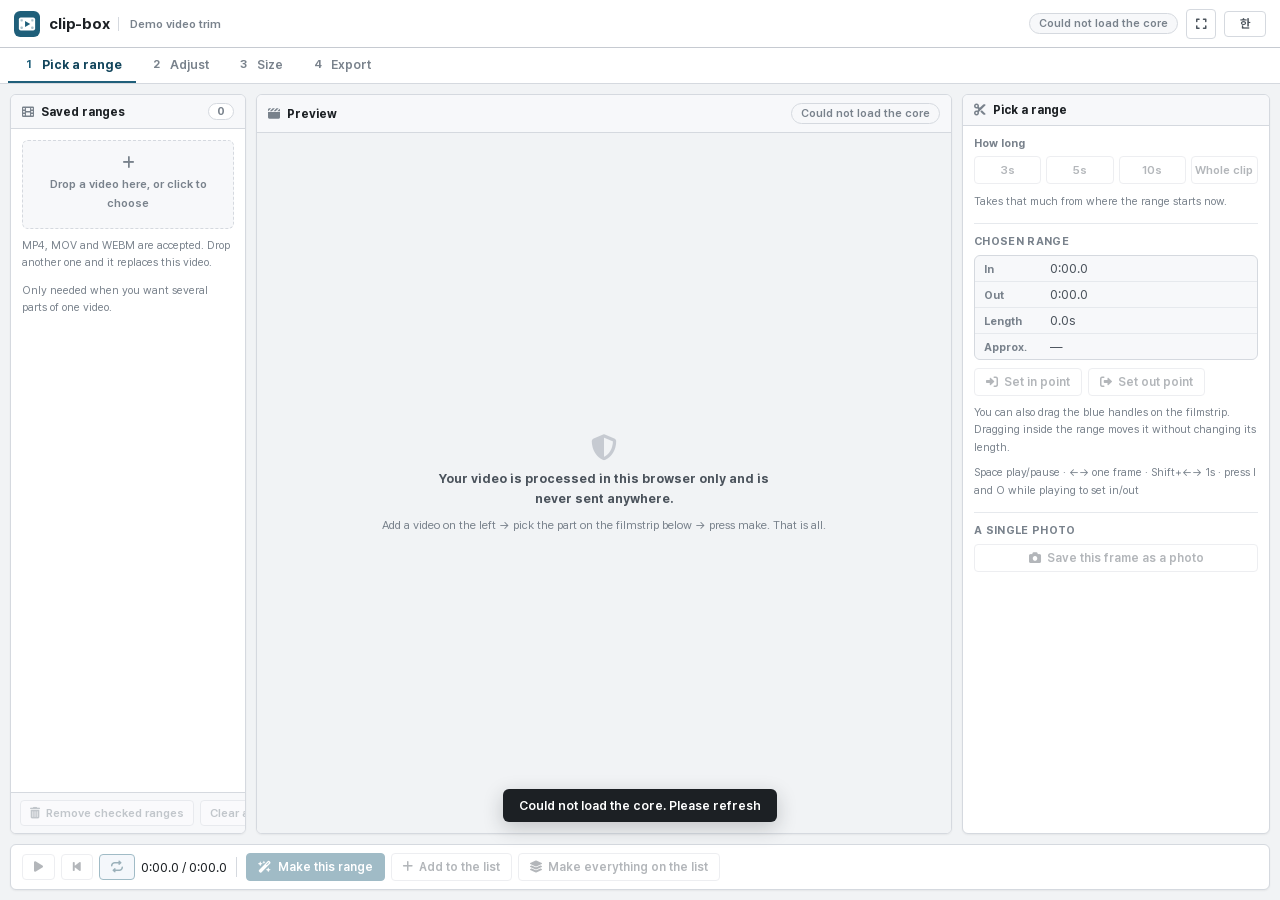
==== commit 1811e03e: "전수로 훑어 어색한 곳 여덟 군데를 고쳤다 화면을 상태별로 전부 찍어 놓고 "여기서 사용자가 막히나" 를 봤다.  ■ 진짜 버그  1. 크롭 '지우기' 가 지우지 않았다. clea" ====
--- a/index.html
+++ b/index.html
@@ -131,6 +131,7 @@
             <button class="db" id="btnOut" disabled><i class="fa-solid fa-right-from-bracket"></i>여기를 끝으로</button>
           </div>
           <div class="hint">아래 필름에서 파란 손잡이를 끌어도 됩니다. 구간 안쪽을 끌면 길이를 유지한 채 통째로 옮겨집니다.</div>
+          <div class="hint">Space 재생·멈춤 · ←→ 한 프레임 · Shift+←→ 1초 · 재생 중 I·O 로 시작·끝 잡기</div>
         </div>
 
         <div class="sec2">
@@ -141,12 +142,13 @@
 
       <!-- 2. 다듬기 -->
       <div class="tool" id="tool-trim" hidden>
+        <div class="hint needvideo">왼쪽에 영상을 먼저 넣어 주세요.</div>
         <div class="pb-label">잘라내기</div>
-        <div class="row">
-          <button class="db" id="btnCrop" disabled><i class="fa-solid fa-crop-simple"></i>칸 그리기</button>
-          <button class="db danger" id="btnCropClear"><i class="fa-solid fa-xmark"></i>지우기</button>
-        </div>
-        <div class="pickrow" id="ratioPick" style="margin-top:8px" hidden>
+        <button class="db" id="btnCrop" style="width:100%;justify-content:center" disabled><i class="fa-solid fa-crop-simple"></i>칸 그리기</button>
+        <div class="row" id="cropTools" style="margin-top:6px" hidden>
+          <button class="db" id="btnCropCenter" style="flex:1;justify-content:center"><i class="fa-solid fa-crosshairs"></i>가운데로</button>
+        </div>
+        <div class="pickrow" id="ratioPick" style="margin-top:6px" hidden>
           <button class="db on" data-v="free">자유</button>
           <button class="db" data-v="1">1:1</button>
           <button class="db" data-v="1.7778">16:9</button>
@@ -156,7 +158,7 @@
         <div class="summary" style="margin-top:6px">
           <div class="srow"><span class="sk">지금</span><span class="sv num" id="cropInfo">원본 그대로</span></div>
         </div>
-        <div class="hint">영상 위를 끌어 칸을 그립니다. 세로 영상에서 정사각형을 뽑을 때 씁니다.</div>
+        <div class="hint">켜면 영상 위를 끌어 칸을 그립니다. 끄면 원본 그대로 나갑니다. 세로 영상에서 정사각형을 뽑을 때 씁니다.</div>
 
         <div class="sec2">
           <div class="st">배속 · 방향</div>
@@ -237,6 +239,7 @@
 
       <!-- 3. 크기·용량 -->
       <div class="tool" id="tool-size" hidden>
+        <div class="hint needvideo">왼쪽에 영상을 먼저 넣어 주세요.</div>
         <div class="pb-label">어디에 쓸 영상인가요</div>
         <div class="pickrow" id="presetPick"></div>
         <div class="namepv mono" id="presetPv">480px · 10fps · GIF</div>
@@ -314,6 +317,7 @@
 
       <!-- 4. 내보내기 -->
       <div class="tool" id="tool-out" hidden>
+        <div class="hint needvideo">왼쪽에 영상을 먼저 넣어 주세요.</div>
         <div class="pb-label">결과</div>
         <div id="resList"></div>
         <div class="hint" id="resEmpty">만든 것이 여기에 쌓입니다. 아래 줄에서 이 구간 만들기를 누르세요.</div>
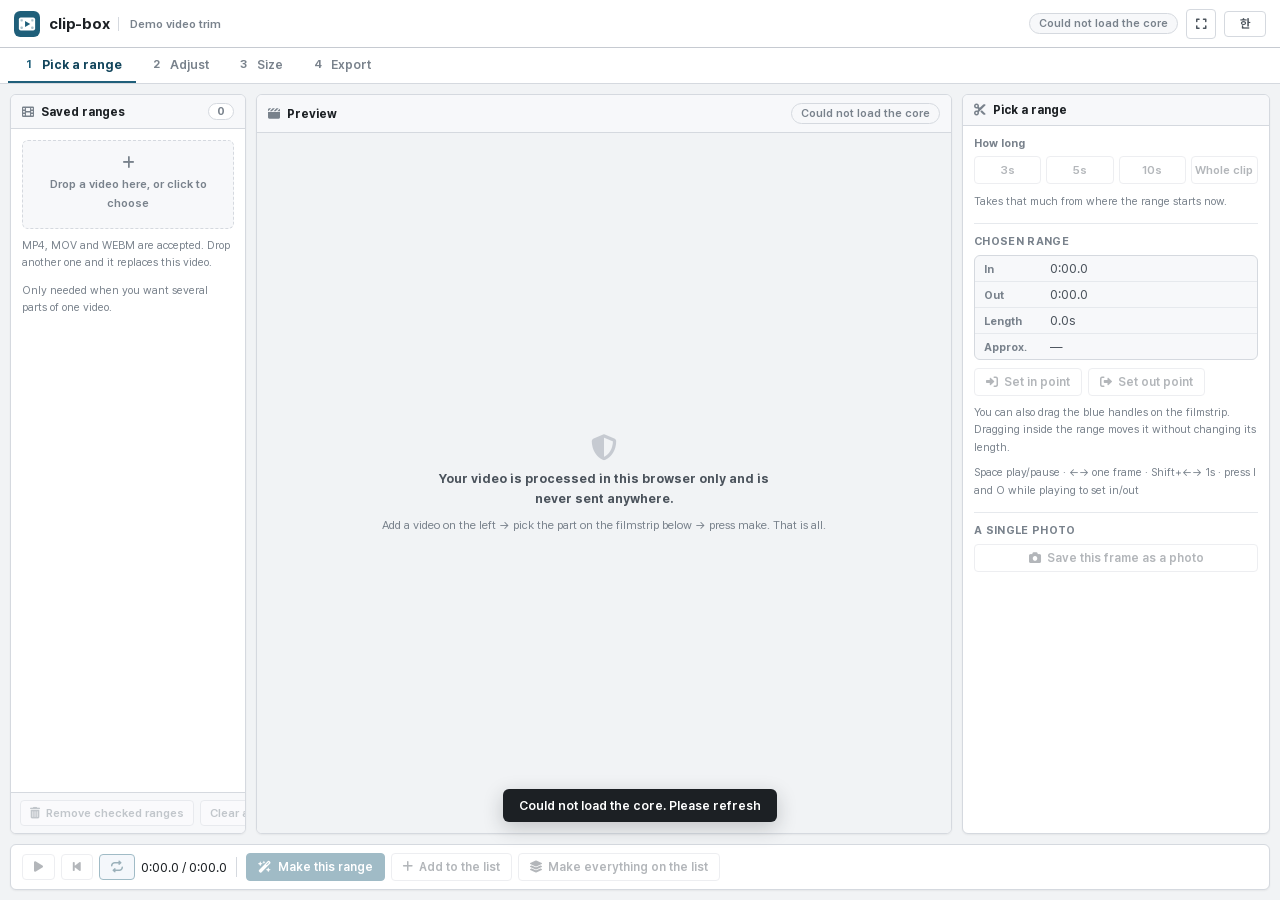
==== commit 7120f308: "실제 조작·결과물까지 훑어 세 가지를 더 고쳤다 이번에는 지금까지 debug API 로 건너뛰던 것들을 진짜로 해 봤다. 필름 손잡이 끌기, 구간 밀기, 크롭 상자 끌기·모서리 잡" ====
--- a/index.html
+++ b/index.html
@@ -31,7 +31,7 @@
   <section class="pan pan-side" id="panQueue">
     <div class="ph"><i class="fa-solid fa-film"></i>담아 둔 구간<span class="ph-count num" id="queueCount">0</span></div>
     <div class="pb">
-      <div class="dropzone" id="dropZone">
+      <div class="dropzone" id="dropZone" role="button" tabindex="0" aria-label="영상 고르기">
         <i class="fa-solid fa-plus"></i><br>영상을 여기에 놓거나 눌러서 고릅니다
         <input type="file" id="fileInput" accept="video/*,.mp4,.mov,.m4v,.webm,.mkv">
       </div>
--- a/css/app.css
+++ b/css/app.css
@@ -120,6 +120,24 @@
 .db.fold i{width:10px;transition:transform .12s}
 .db.fold.on i{transform:rotate(90deg)}
 
+/* ── 키보드로 옮겨 다닐 때 지금 어디인지 ───────────────── */
+/* 킷에는 .inp:focus 만 있어 버튼·탭은 Tab 으로 옮겨도 표시가 없었다.
+   자매 서비스에도 똑같이 필요하므로 킷으로 옮길 후보다.
+   :focus-visible 이라 마우스로 누를 때는 나오지 않는다. */
+.db:focus-visible,
+.tabbar .tab:focus-visible,
+.filebtn:focus-visible,
+.dropzone:focus-visible,
+.qitem:focus-visible,
+#langToggle:focus-visible,
+.hbtn:focus-visible,
+.res .rb .db:focus-visible{outline:2px solid var(--acc);outline-offset:2px;
+  transition:none}                 /* 킷의 transition:all 을 타면 테두리가 뒤늦게 떠오른다 */
+
+/* ── 결과: 이 브라우저가 못 푸는 형식 ──────────────────── */
+.res .rv.noplay{min-height:84px;padding:14px 12px;text-align:center}
+.res .rv.noplay span{font-size:11px;color:var(--ink3);font-weight:600;line-height:1.6}
+
 /* ── .saved 한 줄 안의 것들 ────────────────────────────── */
 /* .saved 는 킷 부품이다. 그 줄에 들어가는 버튼은 줄 높이(6px 9px)를 넘지
    않게 한 단계 작게 쓴다. 자매 서비스도 같은 일이 생기면 킷으로 옮긴다. */
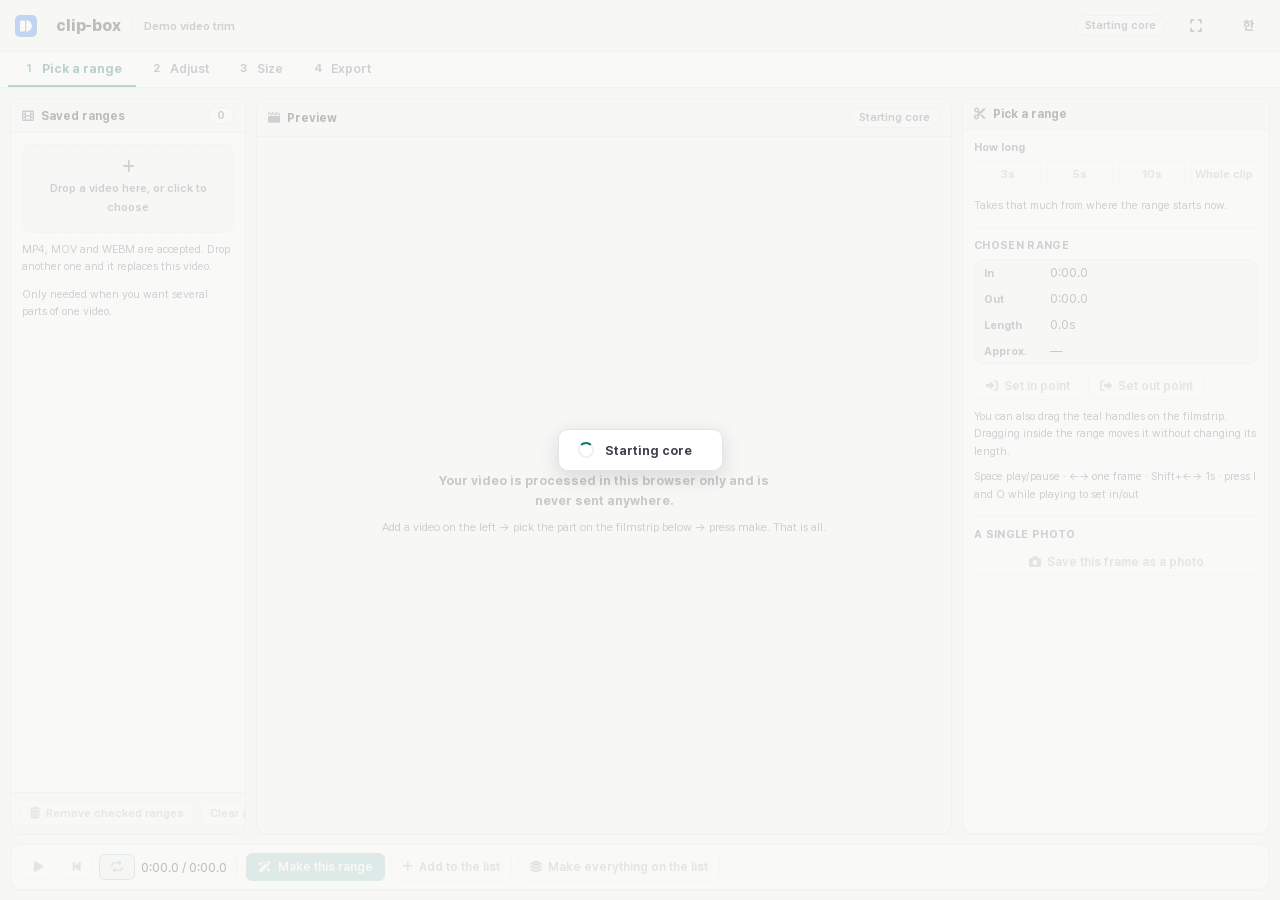
==== commit 74c866bf: "dibrain.dev/clip-box/ 에 올릴 수 있게 브랜드를 바꾸고 코어를 두 조각으로 나눴다 ■ 다른 곳 흔적 걷어내기  · LICENSE 저작권 줄을 `Copyright " ====
--- a/index.html
+++ b/index.html
@@ -1,22 +1,38 @@
 <!DOCTYPE html>
-<html lang="ko">
+<html lang="ko" data-db-app="clip-box" data-db-theme="light">
 <head>
 <meta charset="utf-8">
 <meta name="viewport" content="width=device-width,initial-scale=1">
 <title>clip-box — 영상 자르기</title>
 <meta name="description" content="문서에 넣을 영상 구간을 잘라 GIF·WebP·MP4로 만드는 일을 이 브라우저 안에서 끝냅니다.">
-<link rel="icon" type="image/svg+xml" href="assets/img/clip-box-mark.svg">
-<link rel="icon" type="image/png" sizes="64x64" href="assets/img/icon-64.png">
-<link rel="apple-touch-icon" href="assets/img/icon-180.png">
-<meta name="theme-color" content="#F1F3F5">
+<link rel="canonical" href="https://dibrain.dev/clip-box/">
+<meta property="og:type" content="website">
+<meta property="og:site_name" content="DigitalBrain">
+<meta property="og:title" content="clip-box — 영상 자르기">
+<meta property="og:description" content="문서에 넣을 영상 구간을 잘라 GIF·WebP·MP4로 만드는 일을 이 브라우저 안에서 끝냅니다.">
+<meta property="og:url" content="https://dibrain.dev/clip-box/">
+<meta property="og:image" content="https://dibrain.dev/clip-box/assets/img/icon-512.png">
+<link rel="icon" href="assets/img/favicon.ico" sizes="any">
+<link rel="icon" type="image/svg+xml" href="assets/img/icon.svg">
+<link rel="apple-touch-icon" href="assets/img/apple-touch-icon.png">
+<link rel="manifest" href="manifest.webmanifest">
+<meta name="theme-color" content="#f7f7f5">
 <link rel="stylesheet" href="assets/fonts/pretendard.css">
 <link rel="stylesheet" href="css/all.min.css">
-<link rel="stylesheet" href="css/maker-tool.css">
+<link rel="stylesheet" href="css/db-tokens.css">
+<link rel="stylesheet" href="css/tool.css">
 <link rel="stylesheet" href="css/app.css">
 </head>
 <body>
 
-<header data-tab="index.html"></header>
+<header class="db-bar">
+  <a class="db-home" href="https://dibrain.dev/" aria-label="DigitalBrain 첫 화면"><svg viewBox="0 0 96 96" aria-hidden="true"><rect width="96" height="96" rx="22" fill="#2f6fed"/><path fill="#fff" d="M25.5 24H40.5a3.5 3.5 0 0 1 3.5 3.5V68.5a3.5 3.5 0 0 1-3.5 3.5H25.5a3.5 3.5 0 0 1-3.5-3.5V27.5a3.5 3.5 0 0 1 3.5-3.5Z M49 23.2a24.8 24.8 0 0 1 0 49.6Z"/></svg></a>
+  <span class="db-title">clip-box</span>
+  <span class="brand-sub">시연 영상 자르기</span>
+  <span class="db-sp"></span>
+  <span class="badge" id="engine">준비 중…</span>
+  <button class="db-btn" id="fsBtn" type="button" title="전체화면" aria-label="전체화면" hidden><i class="fa-solid fa-expand"></i></button>
+</header>
 
 <nav class="tabbar" id="toolTabs">
   <button class="tab on" data-step="range"><span class="n">1</span>구간 고르기</button>
@@ -35,7 +51,7 @@
         <i class="fa-solid fa-plus"></i><br>영상을 여기에 놓거나 눌러서 고릅니다
         <input type="file" id="fileInput" accept="video/*,.mp4,.mov,.m4v,.webm,.mkv">
       </div>
-      <div class="hint" id="queueHint">MP4 · MOV · WEBM을 받습니다. 다시 놓으면 그 영상으로 바뀝니다.</div>
+      <div class="hint">MP4 · MOV · WEBM을 받습니다. 다시 놓으면 그 영상으로 바뀝니다.</div>
 
       <div class="saved" id="fileRow" hidden>
         <i class="fa-solid fa-film"></i>
@@ -59,7 +75,7 @@
   </section>
 
   <!-- ── 가운데: 미리보기 + 필름 ────────────────────── -->
-  <section class="pan pan-wide" id="panStage">
+  <section class="pan pan-wide">
     <div class="ph">
       <i class="fa-solid fa-clapperboard"></i><span id="stageName">미리보기</span>
       <span class="ph-meta num" id="stageDims"></span>
@@ -123,14 +139,14 @@
           <div class="summary">
             <div class="srow"><span class="sk">시작</span><span class="sv num" id="rIn">0:00.0</span></div>
             <div class="srow"><span class="sk">끝</span><span class="sv num" id="rOut">0:00.0</span></div>
-            <div class="srow"><span class="sk">길이</span><span class="sv num" id="rLen">0.0초</span></div>
+            <div class="srow"><span class="sk">길이</span><span class="sv num" id="rLen">—</span></div>
             <div class="srow"><span class="sk">예상</span><span class="sv num" id="rEst">—</span></div>
           </div>
           <div class="row" style="margin-top:8px">
             <button class="db" id="btnIn" disabled><i class="fa-solid fa-right-to-bracket"></i>여기를 시작으로</button>
             <button class="db" id="btnOut" disabled><i class="fa-solid fa-right-from-bracket"></i>여기를 끝으로</button>
           </div>
-          <div class="hint">아래 필름에서 파란 손잡이를 끌어도 됩니다. 구간 안쪽을 끌면 길이를 유지한 채 통째로 옮겨집니다.</div>
+          <div class="hint">아래 필름에서 청록 손잡이를 끌어도 됩니다. 구간 안쪽을 끌면 길이를 유지한 채 통째로 옮겨집니다.</div>
           <div class="hint">Space 재생·멈춤 · ←→ 한 프레임 · Shift+←→ 1초 · 재생 중 I·O 로 시작·끝 잡기</div>
         </div>
 
@@ -194,7 +210,7 @@
             <div class="hint">회전은 대개 자동으로 맞습니다. 폰 영상이 옆으로 누워 나올 때만 직접 고릅니다.</div>
 
             <div class="st" style="margin-top:14px">글자 한 줄</div>
-            <input class="inp" type="text" id="optText" maxlength="60" placeholder="예: 파이보가 인사합니다" style="width:100%">
+            <input class="inp" type="text" id="optText" maxlength="60" placeholder="예: 여기서 버튼을 누릅니다" style="width:100%">
             <div class="pickrow" id="textPosPick" style="margin-top:7px">
               <button class="db" data-v="top-left">왼위</button>
               <button class="db" data-v="top-right">오른위</button>
--- a/css/db-tokens.css
+++ b/css/db-tokens.css
@@ -0,0 +1,65 @@
+/*
+ * DigitalBrain 공통 디자인 토큰. 원본은 leeyunjai.github.io 저장소의 brand/tokens.css 이고,
+ * 허브·도구·딴짓·키즈랩·AI 샷이 같은 파일을 복사해 쓴다. 값을 바꿀 때는 원본을 고친 뒤 각 저장소에 다시 복사한다.
+ *
+ * 쓰는 법: <html data-db-app="games" data-db-theme="dark"> 처럼 앱과 밝기를 정한다.
+ *   data-db-app    hub | kids-lab | games | ai-shot | clip-box | snap-box   (강조색이 바뀐다)
+ *   data-db-theme  light | dark | 없음(기기 설정을 따른다)
+ */
+:root {
+  --db-font: "Pretendard Variable", Pretendard, -apple-system, BlinkMacSystemFont, "Apple SD Gothic Neo", "Noto Sans KR", "Segoe UI", sans-serif;
+
+  --db-brand: #2f6fed;          /* 브랜드 마크 바탕. 앱과 상관없이 항상 이 파랑 */
+
+  --db-bg: #f7f7f5;
+  --db-card: #ffffff;
+  --db-line: #e3e4e8;
+  --db-sub: #5b606b;
+  --db-text: #16181d;
+
+  --db-radius: 14px;            /* 카드 */
+  --db-radius-sm: 10px;         /* 버튼·입력칸 */
+  --db-pill: 999px;             /* 칩 */
+  --db-bar-h: 52px;             /* 공통 상단 바 */
+  --db-hit: 44px;               /* 누르는 곳 최소 크기 */
+
+  /* 강조색. --db-accent 는 칩·링크·테두리, --db-accent-bg/--db-on-accent 는 글자가 올라가는 버튼(대비 4.5:1 이상) */
+  --db-accent: #2f6fed;
+  --db-accent-bg: #2f6fed;
+  --db-on-accent: #ffffff;
+}
+
+[data-db-app="kids-lab"] { --db-accent: #f5b400; --db-accent-bg: #f5b400; --db-on-accent: #16181d; --db-bg: #fdf7e8; }  /* 키즈랩은 따뜻한 크림 바탕 */
+[data-db-app="games"]    { --db-accent: #c2410c; --db-accent-bg: #c2410c; --db-on-accent: #ffffff; }
+[data-db-app="ai-shot"]  { --db-accent: #6d4ae6; --db-accent-bg: #6d4ae6; --db-on-accent: #ffffff; }
+[data-db-app="clip-box"] { --db-accent: #0f766e; --db-accent-bg: #0f766e; --db-on-accent: #ffffff; }
+[data-db-app="snap-box"] { --db-accent: #be185d; --db-accent-bg: #be185d; --db-on-accent: #ffffff; }
+
+/* 어두운 화면. 어두운 바탕에서는 강조색을 밝은 쪽으로 쓰고, 그 위 글자는 어두운 색 */
+[data-db-theme="dark"] {
+  --db-bg: #111318; --db-card: #1a1d24; --db-line: #2a2e37; --db-sub: #a0a6b2; --db-text: #eceef2;
+  --db-accent: #7aa2ff; --db-accent-bg: #7aa2ff; --db-on-accent: #111318;
+}
+[data-db-theme="dark"][data-db-app="games"]   { --db-accent: #ff8a4c; --db-accent-bg: #ff8a4c; --db-on-accent: #111318; }
+[data-db-theme="dark"][data-db-app="ai-shot"] { --db-accent: #9d86ff; --db-accent-bg: #9d86ff; --db-on-accent: #111318; }
+[data-db-theme="dark"][data-db-app="clip-box"] { --db-accent: #2dd4bf; --db-accent-bg: #2dd4bf; --db-on-accent: #111318; }
+[data-db-theme="dark"][data-db-app="snap-box"] { --db-accent: #f472b6; --db-accent-bg: #f472b6; --db-on-accent: #111318; }
+
+@media (prefers-color-scheme: dark) {
+  :root:not([data-db-theme]) {
+    --db-bg: #111318; --db-card: #1a1d24; --db-line: #2a2e37; --db-sub: #a0a6b2; --db-text: #eceef2;
+    --db-accent: #7aa2ff; --db-accent-bg: #7aa2ff; --db-on-accent: #111318;
+  }
+}
+
+/* 공통 상단 바: 왼쪽 브랜드 마크(누르면 dibrain.dev 첫 화면) + 앱 이름, 오른쪽 앱별 버튼 */
+.db-bar { display: flex; align-items: center; gap: 8px; height: var(--db-bar-h); padding: 0 6px 0 4px; box-sizing: border-box;
+  background: var(--db-bg); color: var(--db-text); border-bottom: 1px solid var(--db-line); font-family: var(--db-font); }
+.db-bar .db-home { display: inline-flex; align-items: center; justify-content: center; width: var(--db-hit); height: var(--db-hit); flex: none; border-radius: 12px; }
+.db-bar .db-home svg { width: 22px; height: 22px; display: block; }
+.db-bar .db-title { font-size: 16px; font-weight: 800; letter-spacing: -0.01em; white-space: nowrap; }
+.db-bar .db-sp { flex: 1; }
+.db-bar .db-btn { display: inline-flex; align-items: center; justify-content: center; min-width: var(--db-hit); height: var(--db-hit); padding: 0;
+  border: 0; border-radius: 12px; background: transparent; color: var(--db-sub); font: inherit; font-size: 13px; font-weight: 700; cursor: pointer; }
+.db-bar .db-btn:hover, .db-bar .db-home:hover { background: color-mix(in srgb, var(--db-text) 8%, transparent); }
+.db-bar .db-btn:focus-visible, .db-bar .db-home:focus-visible { outline: 2px solid var(--db-accent); outline-offset: -2px; }
--- a/css/tool.css
+++ b/css/tool.css
@@ -0,0 +1,294 @@
+/* ═══════════════════════════════════════════════════════════════════
+   업무 도구 UI — clip-box 화면 부품 (단일 파일)
+   ═══════════════════════════════════════════════════════════════════
+   색·글꼴은 DigitalBrain 공통 토큰(css/db-tokens.css)에서 가져온다.
+   이 파일은 그 토큰을 도구 화면용 짧은 이름(--bg --panel --line --ink --acc …)으로
+   옮겨 적고, 그 이름으로 부품을 그린다. 상단 바는 토큰 파일의 .db-bar 를 쓴다.
+
+   구성 (위에서 아래로):
+     1. 색·글꼴 (토큰 연결)  5. 목록 · 표 · 놓는 자리
+     2. 기본 리셋·배경      6. 진행률 · 요약 · 아래 작업 줄
+     3. 상단 바 부속        7. 토스트 · 처리 중
+     4. 3단 패널 · 버튼 · 입력  8. 반응형
+
+   지켜야 할 것:
+     · 새 색을 만들지 않는다. 아래 이름(=공통 토큰)만 쓴다.
+     · 그라디언트 장식·이모지 장식·새 폰트 금지.
+     · 아이콘은 Font Awesome 6 Free Solid(`fa-solid`)만 쓴다.
+     · 자산 경로는 전부 상대경로 (하위 경로 배포 대비).
+   ─────────────────────────────────────────────────────────────────── */
+
+/* ── 1. 색·글꼴 : 공통 토큰(--db-*)에 연결 ── */
+:root{
+  --bg:        var(--db-bg);                                         /* 전체 배경 */
+  --panel:     var(--db-card);                                       /* 패널·카드 */
+  --panel2:    color-mix(in srgb, var(--db-bg) 60%, var(--db-card));  /* 패널 안 옅은 면·머리줄 */
+  --line:      var(--db-line);                                       /* 테두리 */
+  --line-soft: color-mix(in srgb, var(--db-line) 55%, var(--db-card)); /* 구분선 */
+  --line-d:    color-mix(in srgb, var(--db-line) 86%, var(--db-text)); /* 진한 경계 */
+  --ink:       var(--db-text);                                       /* 본문 */
+  --ink2:      color-mix(in srgb, var(--db-text) 40%, var(--db-sub)); /* 보조 본문 */
+  --ink3:      var(--db-sub);                                        /* 힌트·라벨 */
+  --acc:       var(--db-accent);                                     /* 앱 강조색 (clip-box: 청록) */
+  --acc-ink:   color-mix(in srgb, var(--db-accent) 78%, var(--db-text));
+  --acc-soft:  color-mix(in srgb, var(--db-accent) 10%, var(--db-card)); /* 고른 면 */
+  --acc-bg:    var(--db-accent-bg);                                  /* 글자가 올라가는 강조 면 */
+  --on-acc:    var(--db-on-accent);
+  --ok:        #2E7D4F;   /* 끝남·통과 */
+  --ok-soft:   #EDF5F0;
+  --warn:      #B4451C;   /* 경고·지우기 */
+  --warn-soft: #FBEFEA;
+
+  --r-s: 6px; --r-m: var(--db-radius-sm);
+  --shadow: 0 1px 2px rgba(28,32,36,.06);
+  --mono: ui-monospace,'SF Mono','Cascadia Mono',Consolas,monospace;
+  --sans: var(--db-font);
+}
+
+/* ── 2. 기본 리셋 · 배경 ── */
+*{box-sizing:border-box;margin:0;padding:0}
+[hidden]{display:none !important}
+body{
+  background:var(--bg);
+  color:var(--ink);font-family:var(--sans);font-size:13px;
+  display:flex;flex-direction:column;height:100vh;overflow:hidden;
+  -webkit-font-smoothing:antialiased;word-break:keep-all;
+}
+.num{font-variant-numeric:tabular-nums}
+.mono{font-family:var(--mono);font-size:11px}
+::-webkit-scrollbar{width:9px;height:9px}
+::-webkit-scrollbar-track{background:transparent}
+::-webkit-scrollbar-thumb{background:var(--line);border-radius:999px;
+  border:2px solid transparent;background-clip:padding-box}
+::-webkit-scrollbar-thumb:hover{background:var(--line-d);background-clip:padding-box}
+
+/* ── 3. 상단 바 부속 : 바 자체는 db-tokens.css 의 .db-bar ── */
+header.db-bar{flex-shrink:0;padding-right:10px}
+.db-bar .db-home{color:inherit;text-decoration:none}
+.db-bar .brand-sub{
+  font-size:11.5px;color:var(--ink3);font-weight:600;
+  padding-left:11px;margin-left:3px;border-left:1px solid var(--line);white-space:nowrap;
+}
+.db-bar .db-btn i{font-size:14px}
+.db-bar .badge{flex-shrink:0}
+
+/* 상태 배지 */
+.badge{font-size:11px;font-weight:600;padding:3px 9px;border-radius:999px;
+  background:var(--panel2);border:1px solid var(--line);color:var(--ink3);white-space:nowrap}
+.badge.ok{color:var(--ok);background:var(--ok-soft);border-color:#C9DCCB}
+
+/* ── 4. 작업 탭 · 3단 패널 ──
+   밑줄 탭 하나가 오른쪽 패널의 도구를 바꾼다. 끝난 단계는 번호가 초록으로 바뀐다. */
+.tabbar{display:flex;align-items:stretch;background:var(--panel);
+  border-bottom:1px solid var(--line);flex-shrink:0;overflow-x:auto;padding:0 8px;
+  scrollbar-width:none}
+.tabbar::-webkit-scrollbar{display:none}
+.tabbar .tab{
+  display:inline-flex;align-items:center;gap:7px;flex-shrink:0;
+  background:none;border:0;border-bottom:2px solid transparent;border-radius:0;
+  padding:9px 14px;font-family:inherit;font-size:12.5px;font-weight:600;
+  color:var(--ink3);cursor:pointer;white-space:nowrap;transition:color .12s;
+}
+.tabbar .tab:hover{color:var(--ink)}
+.tabbar .tab.on{color:var(--acc-ink);border-bottom-color:var(--acc);font-weight:700}
+.tabbar .tab .n{font-size:11px;font-weight:700;color:var(--ink3);
+  font-variant-numeric:tabular-nums;min-width:13px;text-align:center;transition:color .12s}
+.tabbar .tab.on .n{color:var(--acc)}
+.tabbar .tab.done .n{color:var(--ok)}
+.tabbar .tab.done .n::before{content:'\f00c';font-family:'Font Awesome 6 Free';font-weight:900;font-size:9.5px}
+.tabbar .tab.done .n{font-size:0}
+
+/* 본문: 가운데가 넓은 3단 */
+.mk-main{flex:1;min-height:0;display:flex;gap:10px;padding:10px;background:var(--bg)}
+.pan{background:var(--panel);border:1px solid var(--line);border-radius:var(--r-m);
+  display:flex;flex-direction:column;min-width:0;overflow:hidden;box-shadow:var(--shadow)}
+.pan > .ph{display:flex;align-items:center;gap:7px;padding:8px 11px;font-size:12px;font-weight:700;
+  color:var(--ink);background:var(--panel2);border-bottom:1px solid var(--line);flex-shrink:0}
+.pan > .ph i{color:var(--ink3)}
+.pan > .pb{padding:11px;overflow-y:auto;flex:1}
+.pan > .pf{display:flex;align-items:center;gap:6px;padding:7px 9px;
+  border-top:1px solid var(--line);flex-shrink:0;background:var(--panel2)}
+.pan > .pf .db{font-size:11.5px;padding:5px 9px}
+.pan-side{width:236px;flex-shrink:0}    /* 왼쪽 */
+.pan-wide{flex:1}                       /* 가운데 */
+.pan-out{width:308px;flex-shrink:0}     /* 오른쪽 */
+
+/* 패널 머리줄 부속 */
+.ph-count{margin-left:auto;background:var(--panel);border:1px solid var(--line);
+  border-radius:999px;padding:1px 8px;font-size:11px;color:var(--ink3);font-weight:700}
+.ph-meta{font-size:11px;color:var(--ink3);font-weight:600}
+.ph-sp{flex:1}
+
+.pb-label{font-size:11px;font-weight:700;color:var(--ink3);margin-bottom:6px}
+.hint{font-size:11px;color:var(--ink3);margin-top:8px;line-height:1.6}
+.sec2{border-top:1px solid var(--line-soft);margin-top:12px;padding-top:11px}
+.sec2 .st{font-size:11px;font-weight:700;color:var(--ink3);margin-bottom:7px;
+  text-transform:uppercase;letter-spacing:.03em}
+
+/* ── 버튼 ── */
+.row{display:flex;gap:6px}
+.db{display:inline-flex;align-items:center;gap:6px;border:1px solid var(--line);
+  background:var(--panel);color:var(--ink2);border-radius:var(--r-s);padding:6px 11px;
+  font-size:12px;font-weight:600;cursor:pointer;font-family:inherit;transition:all .12s;
+  -webkit-user-select:none;user-select:none;touch-action:manipulation;white-space:nowrap}
+.db:hover{border-color:var(--acc);color:var(--acc-ink);background:var(--acc-soft)}
+.db:active{transform:translateY(.5px)}
+.db:disabled{opacity:.42;cursor:default;border-color:var(--line);
+  color:var(--ink2);background:var(--panel);transform:none}
+.db.on{background:var(--acc-soft);border-color:var(--acc);color:var(--acc-ink)}   /* 토글 눌림 */
+.db.go{background:var(--acc-bg);color:var(--on-acc);border-color:var(--acc-bg)}   /* 주 동작 */
+.db.go:hover{background:var(--acc-ink);border-color:var(--acc-ink);color:var(--on-acc)}
+.db.go:disabled{background:var(--acc-bg);border-color:var(--acc-bg);color:var(--on-acc)}
+.db.warn{background:var(--warn);color:#fff;border-color:var(--warn)}              /* 강한 경고 */
+.db.warn:hover{background:#9C3C18;border-color:#9C3C18;color:#fff}
+.db.danger{color:var(--ink3)}                                                     /* 조용한 지우기 */
+.db.danger:hover{border-color:var(--warn);color:var(--warn);background:var(--warn-soft)}
+
+/* ── 입력 ── */
+.inp{flex:1;min-width:0;border:1px solid var(--line);background:var(--panel);
+  border-radius:var(--r-s);padding:6px 9px;font-size:12px;font-family:inherit;
+  color:var(--ink);outline:none;transition:border-color .12s}
+.inp:focus{border-color:var(--acc);box-shadow:0 0 0 2px var(--acc-soft)}
+input[type=range]{width:100%;height:3px;-webkit-appearance:none;appearance:none;
+  background:var(--line);border-radius:999px;outline:none;cursor:pointer}
+input[type=range]::-webkit-slider-thumb{-webkit-appearance:none;width:13px;height:13px;
+  background:var(--panel);border:2.5px solid var(--acc);border-radius:50%;
+  box-shadow:0 1px 2px rgba(28,32,36,.2);transition:transform .1s}
+input[type=range]:hover::-webkit-slider-thumb{transform:scale(1.14)}
+input[type=file]{display:none}
+
+/* 라벨 + 슬라이더 + 숫자 한 줄 */
+.rangerow{display:flex;align-items:center;gap:9px;margin-bottom:8px}
+.rangerow label{flex-shrink:0;width:52px;font-size:11.5px;color:var(--ink3);font-weight:700}
+.rangerow input[type=range]{flex:1}
+.rangerow output{flex-shrink:0;width:32px;text-align:right;font-size:11px;
+  color:var(--ink2);font-weight:700}
+
+/* 라벨 + 입력칸 (+단위) 한 줄 */
+.fieldrow{display:flex;align-items:center;gap:8px;margin-bottom:6px}
+.fieldrow label{flex-shrink:0;width:52px;font-size:11.5px;color:var(--ink3);font-weight:700}
+.fieldrow .unit{flex-shrink:0;font-size:11px;color:var(--ink3);font-weight:700}
+
+/* 작은 입력 여러 개 */
+.minirow{flex-wrap:wrap}
+.mini{display:flex;align-items:center;gap:5px;font-size:11px;color:var(--ink3);font-weight:700}
+.mini .inp{width:52px;flex:none;text-align:right}
+.mini input[type=color]{width:30px;height:24px;padding:1px;border:1px solid var(--line);
+  border-radius:var(--r-s);background:var(--panel);cursor:pointer}
+
+/* 여러 개 중 하나 고르기 (.db 를 붙여 쓴다) */
+.pickrow{display:flex;gap:5px;margin-bottom:9px;flex-wrap:wrap}
+.pickrow .db{flex:1;justify-content:center;padding:6px;font-size:11.5px;min-width:56px}
+
+/* 파일 고르기 — input[type=file] 은 숨기고 label 로 받는다. 잠글 때는 .off */
+.filebtn{justify-content:center;width:100%;cursor:pointer}
+.filebtn.off{opacity:.42;cursor:default}
+.filebtn.off:hover{border-color:var(--line);color:var(--ink2);background:var(--panel)}
+
+/* ── 5. 목록 · 표 · 놓는 자리 ── */
+/* 고르는 카드 */
+.cls,.mradio{border:1px solid var(--line);border-radius:var(--r-m);padding:8px 10px;margin-top:6px;
+  cursor:pointer;transition:all .12s;display:block;background:var(--panel)}
+.cls:hover,.mradio:hover{border-color:var(--acc)}
+.cls.on,.mradio.on{border-color:var(--acc);background:var(--acc-soft)}
+
+/* 얇은 목록 줄 */
+.saved{display:flex;align-items:center;gap:6px;padding:6px 9px;border-radius:var(--r-s);
+  background:var(--panel2);margin-bottom:5px;font-size:11.5px}
+.saved .nm{flex:1;font-weight:700;color:var(--ink);overflow:hidden;text-overflow:ellipsis;white-space:nowrap}
+.saved .mt{color:var(--ink3);flex-shrink:0;font-size:10.5px}
+
+/* 표 */
+.mk-table{width:100%;border-collapse:collapse;font-size:12px}
+.mk-table th{text-align:left;font-size:11px;color:var(--ink3);font-weight:700;padding:7px 9px;
+  border-bottom:1px solid var(--line-d);background:var(--panel2)}
+.mk-table td{padding:7px 9px;border-bottom:1px solid var(--line-soft);color:var(--ink2);vertical-align:middle}
+.mk-table td.nm{font-weight:700;color:var(--ink)}
+
+/* 파일 놓는 곳 */
+.dropzone{border:1.5px dashed var(--line);border-radius:var(--r-m);padding:14px 10px;text-align:center;
+  color:var(--ink3);font-size:11.5px;font-weight:600;line-height:1.7;transition:all .15s;cursor:pointer;
+  background:var(--panel2)}
+.dropzone i{font-size:14px;color:var(--ink3)}
+.dropzone:hover,.dropzone.over{border-color:var(--acc);color:var(--acc-ink);background:var(--acc-soft)}
+.dropzone:hover i,.dropzone.over i{color:var(--acc-ink)}
+.dropzone.slim{padding:8px 10px;line-height:1.3}     /* 목록이 찼을 때 */
+.dropzone.slim br{display:none}
+.dropzone.slim i{margin-right:5px;font-size:12px}
+
+/* ── 6. 진행률 · 요약 · 아래 작업 줄 ── */
+.prg .lb{display:flex;justify-content:space-between;gap:8px;font-size:11px;color:var(--ink3);
+  font-weight:600;margin-bottom:5px}
+.prg .lb span:first-child{overflow:hidden;text-overflow:ellipsis;white-space:nowrap}
+.track{height:5px;border-radius:999px;background:var(--line-soft);overflow:hidden}
+.fill{height:100%;width:0;background:var(--acc);transition:width .2s}
+
+/* 지금 설정 요약표 */
+.summary{border:1px solid var(--line);border-radius:var(--r-m);background:var(--panel2);overflow:hidden}
+.summary .srow{display:flex;align-items:baseline;gap:8px;padding:5px 9px;
+  border-bottom:1px solid var(--line-soft)}
+.summary .srow:last-child{border-bottom:0}
+.summary .sk{flex-shrink:0;width:58px;font-size:11px;color:var(--ink3);font-weight:700}
+.summary .sv{flex:1;min-width:0;color:var(--ink2);overflow-wrap:anywhere}
+
+/* 결과 미리보기 한 줄 (등폭) */
+.namepv{margin-top:6px;padding:6px 8px;border-radius:var(--r-s);
+  background:var(--panel2);border:1px solid var(--line-soft);
+  color:var(--ink2);overflow-wrap:anywhere;line-height:1.55}
+
+/* 3단 패널 아래 작업 줄 */
+.mk-bar{display:flex;align-items:center;gap:6px;flex-shrink:0;
+  margin:0 10px 10px;padding:8px 11px;
+  background:var(--panel);border:1px solid var(--line);border-radius:var(--r-m);box-shadow:var(--shadow)}
+.mk-bar .bar-div{width:1px;height:20px;background:var(--line);margin:0 3px;flex-shrink:0}
+.mk-bar .bar-sp{flex:1}
+.mk-bar .prg{width:230px;flex-shrink:0}
+/* 아직 굽지 않은 변경이 있을 때 주 동작에 붙이는 표시 */
+.mk-bar .db.pending{position:relative}
+.mk-bar .db.pending::after{content:'';position:absolute;top:-3px;right:-3px;
+  width:7px;height:7px;border-radius:50%;background:var(--warn);border:1.5px solid var(--panel)}
+
+/* ── 7. 토스트 · 처리 중 ── */
+#toast,.toast{position:fixed;left:50%;bottom:78px;transform:translateX(-50%);z-index:200;
+  background:var(--ink);color:var(--panel);font-size:12.5px;font-weight:600;padding:9px 16px;
+  border-radius:var(--r-m);box-shadow:0 6px 20px rgba(28,32,36,.22);
+  opacity:0;pointer-events:none;transition:opacity .2s;max-width:70vw;text-align:center}
+#toast.on,.toast.on{opacity:1}
+
+#busy{position:fixed;inset:0;z-index:300;background:color-mix(in srgb, var(--bg) 74%, transparent);
+  display:flex;align-items:center;justify-content:center}
+.busy-box{display:flex;align-items:center;gap:11px;background:var(--panel);
+  border:1px solid var(--line);border-radius:var(--r-m);padding:12px 19px;
+  box-shadow:0 6px 20px rgba(28,32,36,.14);font-size:12.5px;font-weight:700;color:var(--ink2)}
+.busy-mark{width:16px;height:16px;border:2.5px solid var(--line-soft);
+  border-top-color:var(--acc);border-radius:50%;animation:busyspin .8s linear infinite}
+@keyframes busyspin{to{transform:rotate(360deg)}}
+
+/* ── 8. 반응형 ── */
+@media (max-width:1180px){
+  .pan-side{width:208px}
+  .pan-out{width:280px}
+  .mk-bar{flex-wrap:wrap}
+  .mk-bar .prg{width:100%;order:9}
+}
+@media (max-width:1100px){
+  html,body{overflow:auto;height:auto;min-height:100vh}
+  .mk-main{flex-direction:column}
+  .pan-side,.pan-out{width:100%}
+  .mk-bar{margin:0 8px 8px}
+}
+@media (max-width:700px){
+  body{font-size:14.5px}
+  .db-bar .brand-sub{display:none}
+  .tabbar .tab{font-size:13.5px;padding:10px 13px}
+  .pan > .ph{font-size:13.5px;padding:10px 11px}
+  .db{font-size:13.5px;padding:8px 12px}
+  .inp,select.inp{font-size:16px;padding:8px 10px}   /* iOS 포커스 확대 방지 */
+  .hint{font-size:12.5px;line-height:1.65}
+  .rangerow label,.fieldrow label{width:64px;font-size:13px}
+  .rangerow output{font-size:12.5px;width:38px}
+  .pickrow .db{font-size:13px}
+  .namepv,.mono{font-size:12.5px}
+  input[type=range]::-webkit-slider-thumb{width:19px;height:19px}
+  #toast,.toast{font-size:13.5px}
+}
--- a/css/app.css
+++ b/css/app.css
@@ -1,12 +1,11 @@
 /* ═══════════════════════════════════════════════════════════════════
-   clip-box 전용 스타일 — css/maker-tool.css 뒤에 얹는다
+   clip-box 전용 스타일 — css/db-tokens.css · css/tool.css 뒤에 얹는다
    ═══════════════════════════════════════════════════════════════════
-   규칙 (design/README.md):
-     · 새 색·새 폰트를 만들지 않는다. 킷의 토큰만 쓴다.
-     · 킷에 있는 것(.db .inp .pan .hint .sec2 .prg .badge .dropzone
+   규칙:
+     · 새 색·새 폰트를 만들지 않는다. tool.css 의 이름(=공통 토큰)만 쓴다.
+     · tool.css 에 있는 것(.db .inp .pan .hint .sec2 .prg .badge .dropzone
        .rangerow .fieldrow .pickrow .filebtn .summary .namepv .mk-bar …)을
-       먼저 찾아 쓰고, clip-box 에만 있는 것만 여기에 만든다.
-     · 자매 서비스도 쓸 만한 것이 생기면 킷(css/maker-tool.css)으로 옮긴다.
+       먼저 찾아 쓰고, 여기에는 영상 화면에만 필요한 것만 만든다.
 
    여기 남은 것: 담아 둔 구간 줄 · 미리보기 무대 · 필름(타임라인) · 크롭 칸 · 결과 카드.
    전부 "영상을 다루는 서비스" 에만 필요한 것들이다.
@@ -68,7 +67,7 @@
 #cropBox .ch.s{left:50%;bottom:-6px;margin-left:-5.5px;cursor:ns-resize}
 #cropBox .ch.w{top:50%;left:-6px;margin-top:-5.5px;cursor:ew-resize}
 #cropBox .ch.e{top:50%;right:-6px;margin-top:-5.5px;cursor:ew-resize}
-.cropsz{position:absolute;left:0;top:-19px;background:var(--acc);color:#fff;
+.cropsz{position:absolute;left:0;top:-19px;background:var(--acc-bg);color:var(--on-acc);
   font-size:10px;font-weight:700;padding:1px 6px;border-radius:var(--r-s);
   white-space:nowrap;line-height:1.6}
 
@@ -83,9 +82,9 @@
 .tl-dim{position:absolute;top:0;bottom:0;background:rgba(28,32,36,.52);pointer-events:none}
 #tlSel{position:absolute;top:0;bottom:0;cursor:grab;
   border-top:2px solid var(--acc);border-bottom:2px solid var(--acc);
-  background:rgba(31,95,122,.10)}
+  background:color-mix(in srgb, var(--acc) 10%, transparent)}
 #tlSel:active{cursor:grabbing}
-#tlSel.moving{background:rgba(31,95,122,.2)}
+#tlSel.moving{background:color-mix(in srgb, var(--acc) 20%, transparent)}
 .tl-hand{position:absolute;top:0;bottom:0;width:15px;margin-left:-7.5px;cursor:ew-resize;z-index:3}
 .tl-hand i{position:absolute;left:3.5px;top:0;bottom:0;width:8px;background:var(--acc);
   border-radius:3px;border:1px solid #fff}
@@ -97,7 +96,7 @@
   background:var(--warn);pointer-events:none;z-index:4}
 
 .tl-len{position:absolute;left:50%;top:50%;transform:translate(-50%,-50%);
-  background:var(--acc);color:#fff;font-size:10px;font-weight:700;
+  background:var(--acc-bg);color:var(--on-acc);font-size:10px;font-weight:700;
   padding:1px 7px;border-radius:var(--r-s);white-space:nowrap;
   pointer-events:none;z-index:2;box-shadow:0 0 0 1px rgba(255,255,255,.55)}
 
@@ -109,38 +108,36 @@
 #tlRuler .tk.edge{transform:none}
 #tlRuler .tk.edge.r{transform:translateX(-100%)}
 
-#tlTip{position:absolute;top:-5px;background:var(--acc);color:#fff;font-size:10px;font-weight:700;
+#tlTip{position:absolute;top:-5px;background:var(--acc-bg);color:var(--on-acc);font-size:10px;font-weight:700;
   padding:1px 6px;border-radius:var(--r-s);transform:translateX(-50%);
   pointer-events:none;z-index:5;white-space:nowrap}
 
 /* ── 오른쪽: `자세히` 접기 ─────────────────────────────── */
-/* 새 부품이 아니라 킷의 .db 를 한 줄짜리 여닫개로 쓴 것이다.
+/* 새 부품이 아니라 tool.css 의 .db 를 한 줄짜리 여닫개로 쓴 것이다.
    자주 쓰는 것만 펼쳐 두고 나머지를 여기에 접어, 첫 화면을 짧게 한다. */
 .db.fold{width:100%;justify-content:flex-start;color:var(--ink3);font-size:11.5px}
 .db.fold i{width:10px;transition:transform .12s}
 .db.fold.on i{transform:rotate(90deg)}
 
 /* ── 키보드로 옮겨 다닐 때 지금 어디인지 ───────────────── */
-/* 킷에는 .inp:focus 만 있어 버튼·탭은 Tab 으로 옮겨도 표시가 없었다.
-   자매 서비스에도 똑같이 필요하므로 킷으로 옮길 후보다.
+/* tool.css 에는 .inp:focus 만 있어 버튼·탭은 Tab 으로 옮겨도 표시가 없었다.
+   다른 화면에도 필요하면 tool.css 로 옮긴다.
    :focus-visible 이라 마우스로 누를 때는 나오지 않는다. */
 .db:focus-visible,
 .tabbar .tab:focus-visible,
 .filebtn:focus-visible,
 .dropzone:focus-visible,
 .qitem:focus-visible,
-#langToggle:focus-visible,
-.hbtn:focus-visible,
 .res .rb .db:focus-visible{outline:2px solid var(--acc);outline-offset:2px;
-  transition:none}                 /* 킷의 transition:all 을 타면 테두리가 뒤늦게 떠오른다 */
+  transition:none}                 /* tool.css 의 transition:all 을 타면 테두리가 뒤늦게 떠오른다 */
 
 /* ── 결과: 이 브라우저가 못 푸는 형식 ──────────────────── */
 .res .rv.noplay{min-height:84px;padding:14px 12px;text-align:center}
 .res .rv.noplay span{font-size:11px;color:var(--ink3);font-weight:600;line-height:1.6}
 
 /* ── .saved 한 줄 안의 것들 ────────────────────────────── */
-/* .saved 는 킷 부품이다. 그 줄에 들어가는 버튼은 줄 높이(6px 9px)를 넘지
-   않게 한 단계 작게 쓴다. 자매 서비스도 같은 일이 생기면 킷으로 옮긴다. */
+/* .saved 는 tool.css 부품이다. 그 줄에 들어가는 버튼은 줄 높이(6px 9px)를 넘지
+   않게 한 단계 작게 쓴다. */
 .saved .db{padding:3px 8px;font-size:11px;flex-shrink:0}
 
 /* 왼쪽: 넣은 영상 한 줄.
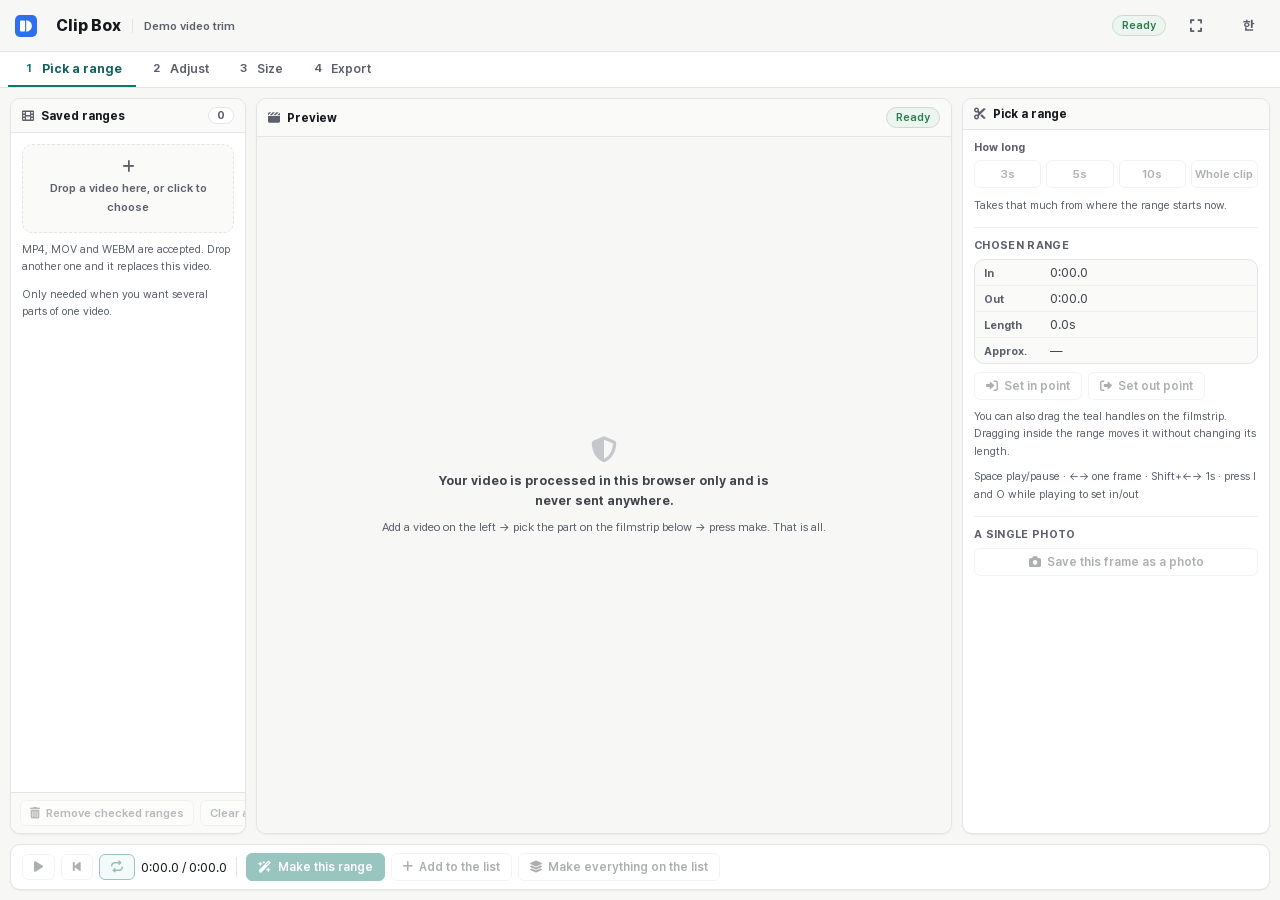
==== commit 6dcb605d: "화면 이름을 '클립박스'로 (영어 화면은 'Clip Box') DigitalBrain 앱은 화면에 한글 이름을 쓴다(키즈랩·AI 샷·딴짓과 같은 규칙). 주소 /clip-box/ " ====
--- a/index.html
+++ b/index.html
@@ -3,18 +3,19 @@
 <head>
 <meta charset="utf-8">
 <meta name="viewport" content="width=device-width,initial-scale=1">
-<title>clip-box — 영상 자르기</title>
+<title>클립박스 — 영상 자르기</title>
 <meta name="description" content="문서에 넣을 영상 구간을 잘라 GIF·WebP·MP4로 만드는 일을 이 브라우저 안에서 끝냅니다.">
 <link rel="canonical" href="https://dibrain.dev/clip-box/">
 <meta property="og:type" content="website">
 <meta property="og:site_name" content="DigitalBrain">
-<meta property="og:title" content="clip-box — 영상 자르기">
+<meta property="og:title" content="클립박스 — 영상 자르기">
 <meta property="og:description" content="문서에 넣을 영상 구간을 잘라 GIF·WebP·MP4로 만드는 일을 이 브라우저 안에서 끝냅니다.">
 <meta property="og:url" content="https://dibrain.dev/clip-box/">
 <meta property="og:image" content="https://dibrain.dev/clip-box/assets/img/icon-512.png">
 <link rel="icon" href="assets/img/favicon.ico" sizes="any">
 <link rel="icon" type="image/svg+xml" href="assets/img/icon.svg">
 <link rel="apple-touch-icon" href="assets/img/apple-touch-icon.png">
+<meta name="apple-mobile-web-app-title" content="클립박스">
 <link rel="manifest" href="manifest.webmanifest">
 <meta name="theme-color" content="#f7f7f5">
 <link rel="stylesheet" href="assets/fonts/pretendard.css">
@@ -27,7 +28,7 @@
 
 <header class="db-bar">
   <a class="db-home" href="https://dibrain.dev/" aria-label="DigitalBrain 첫 화면"><svg viewBox="0 0 96 96" aria-hidden="true"><rect width="96" height="96" rx="22" fill="#2f6fed"/><path fill="#fff" d="M25.5 24H40.5a3.5 3.5 0 0 1 3.5 3.5V68.5a3.5 3.5 0 0 1-3.5 3.5H25.5a3.5 3.5 0 0 1-3.5-3.5V27.5a3.5 3.5 0 0 1 3.5-3.5Z M49 23.2a24.8 24.8 0 0 1 0 49.6Z"/></svg></a>
-  <span class="db-title">clip-box</span>
+  <span class="db-title">클립박스</span>
   <span class="brand-sub">시연 영상 자르기</span>
   <span class="db-sp"></span>
   <span class="badge" id="engine">준비 중…</span>
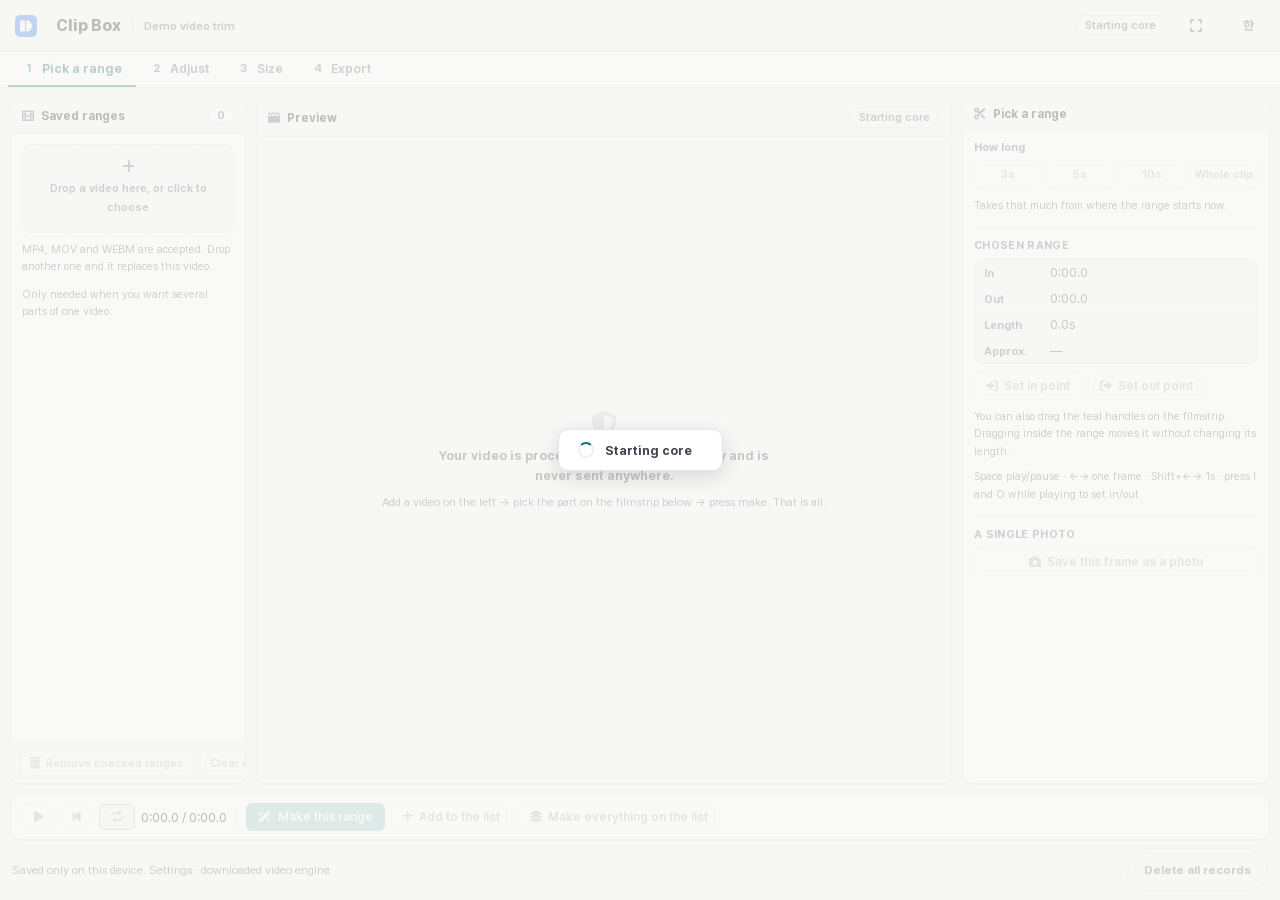
==== commit 4ee9c70c: "맨 아래에 '기록 전체 삭제'를 두고 저장 이름을 clip-box 로 시작하게 했다 dibrain.dev 는 모든 앱이 같은 출처라 저장 이름이 겹치면 서로의 값을 읽고 지운다 (" ====
--- a/index.html
+++ b/index.html
@@ -368,6 +368,12 @@
   </div>
 </div>
 
+<!-- 기록 전체 삭제 — 이 앱 것만 지운다(js/records.js, 블로그 저장소 brand/README.md) -->
+<footer class="db-reset-row">
+  <span>기록은 이 기기에만 저장됩니다. 설정 · 내려받아 둔 영상 엔진</span>
+  <button type="button" class="db-reset" id="dbReset">기록 전체 삭제</button>
+</footer>
+
 <div id="toast"></div>
 <div id="busy" hidden>
   <div class="busy-box">
@@ -377,6 +383,7 @@
   </div>
 </div>
 
+<script src="js/records.js"></script>
 <script src="js/nav.js"></script>
 <script src="js/i18n.js"></script>
 <script src="vendor/jszip/jszip.min.js"></script>
--- a/css/app.css
+++ b/css/app.css
@@ -168,11 +168,25 @@
 /* 처리 중 가림막의 부가 숫자 */
 #busySub{color:var(--ink3);font-weight:600}
 
+/* ── 기록 전체 삭제 (페이지 맨 아래, 아래 작업 줄 밑) ──────────
+   딴짓 첫 화면 .hub-reset 과 같은 조용한 둥근 테두리 버튼. 색은 공통 토큰만. */
+.db-reset-row{display:flex;flex-wrap:wrap;align-items:center;gap:6px 12px;flex-shrink:0;
+  margin:-2px 10px 0;padding:0 2px 8px;font-size:11.5px;line-height:1.6;color:var(--db-sub)}
+.db-reset-row .db-reset{margin-left:auto;min-height:var(--db-hit);padding:0 16px;border:1px solid var(--db-line);
+  border-radius:var(--db-pill);background:transparent;color:var(--db-sub);font:inherit;font-weight:700;
+  cursor:pointer;transition:color .14s,border-color .14s}
+.db-reset-row .db-reset:hover,.db-reset-row .db-reset:focus-visible{color:var(--db-text);border-color:var(--db-sub)}
+.db-reset-row .db-reset:disabled{opacity:.5;cursor:default}
+
 /* ── 좁은 화면 ─────────────────────────────────────────── */
 @media (max-width:1100px){
   .pb-stage{min-height:360px}
 }
+@media (max-width:1100px){
+  .db-reset-row{margin:4px 8px 0;padding:10px 2px calc(12px + env(safe-area-inset-bottom));border-top:1px solid var(--db-line)}
+}
 @media (max-width:700px){
+  .db-reset-row{font-size:12.5px}
   .qitem .nm{font-size:13px}
   .qitem .mt{font-size:11.5px}
   #tlRuler .tk{font-size:11px}
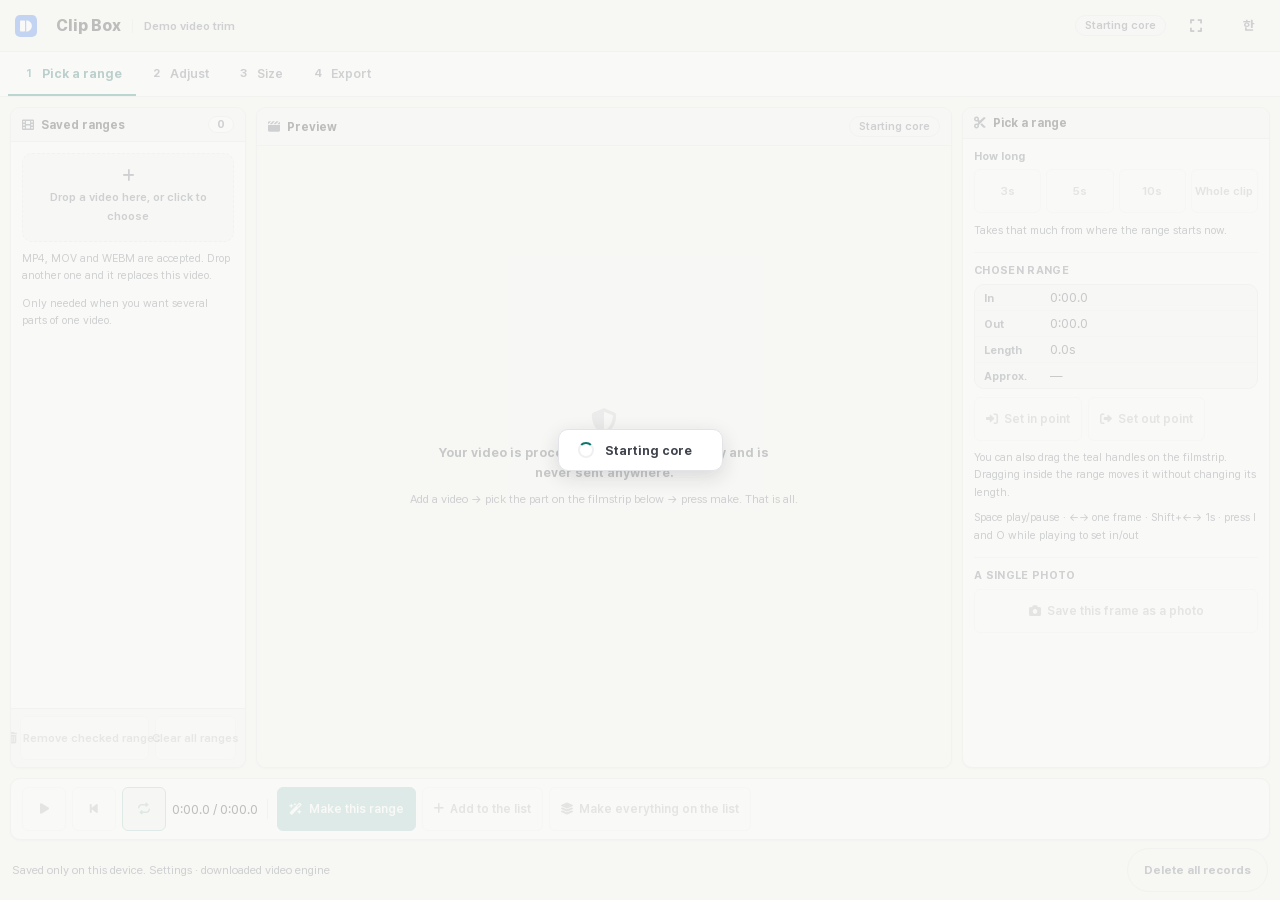
==== commit 34585772: "어두운 화면을 따르고 누르는 곳을 44px 로, 폰에서 '왼쪽' 말을 없앴다 ■ 어두운 화면 <html> 의 data-db-theme="light" 를 지워 첫 화면·도구·블로그처" ====
--- a/index.html
+++ b/index.html
@@ -1,5 +1,5 @@
 <!DOCTYPE html>
-<html lang="ko" data-db-app="clip-box" data-db-theme="light">
+<html lang="ko" data-db-app="clip-box">
 <head>
 <meta charset="utf-8">
 <meta name="viewport" content="width=device-width,initial-scale=1">
@@ -11,13 +11,15 @@
 <meta property="og:title" content="클립박스 — 영상 자르기">
 <meta property="og:description" content="문서에 넣을 영상 구간을 잘라 GIF·WebP·MP4로 만드는 일을 이 브라우저 안에서 끝냅니다.">
 <meta property="og:url" content="https://dibrain.dev/clip-box/">
-<meta property="og:image" content="https://dibrain.dev/clip-box/assets/img/icon-512.png">
+<meta property="og:image" content="https://dibrain.dev/og-default.png">
 <link rel="icon" href="assets/img/favicon.ico" sizes="any">
 <link rel="icon" type="image/svg+xml" href="assets/img/icon.svg">
 <link rel="apple-touch-icon" href="assets/img/apple-touch-icon.png">
 <meta name="apple-mobile-web-app-title" content="클립박스">
 <link rel="manifest" href="manifest.webmanifest">
-<meta name="theme-color" content="#f7f7f5">
+<meta name="color-scheme" content="light dark">
+<meta name="theme-color" content="#f7f7f5" media="(prefers-color-scheme: light)">
+<meta name="theme-color" content="#111318" media="(prefers-color-scheme: dark)">
 <link rel="stylesheet" href="assets/fonts/pretendard.css">
 <link rel="stylesheet" href="css/all.min.css">
 <link rel="stylesheet" href="css/db-tokens.css">
@@ -98,7 +100,7 @@
       <div id="stageEmpty">
         <i class="fa-solid fa-shield-halved"></i>
         <p>영상은 이 브라우저 안에서만 처리되며 어디에도 전송되지 않습니다.</p>
-        <span>왼쪽에 영상을 넣고 → 아래 필름에서 자를 곳을 고르고 → 만들기를 누르면 끝입니다.</span>
+        <span>영상을 넣고 → 아래 필름에서 자를 곳을 고르고 → 만들기를 누르면 끝입니다.</span>
       </div>
     </div>
 
@@ -148,7 +150,7 @@
             <button class="db" id="btnOut" disabled><i class="fa-solid fa-right-from-bracket"></i>여기를 끝으로</button>
           </div>
           <div class="hint">아래 필름에서 청록 손잡이를 끌어도 됩니다. 구간 안쪽을 끌면 길이를 유지한 채 통째로 옮겨집니다.</div>
-          <div class="hint">Space 재생·멈춤 · ←→ 한 프레임 · Shift+←→ 1초 · 재생 중 I·O 로 시작·끝 잡기</div>
+          <div class="hint kbd-only">Space 재생·멈춤 · ←→ 한 프레임 · Shift+←→ 1초 · 재생 중 I·O 로 시작·끝 잡기</div>
         </div>
 
         <div class="sec2">
@@ -159,7 +161,7 @@
 
       <!-- 2. 다듬기 -->
       <div class="tool" id="tool-trim" hidden>
-        <div class="hint needvideo">왼쪽에 영상을 먼저 넣어 주세요.</div>
+        <div class="hint needvideo">먼저 영상을 넣어 주세요.</div>
         <div class="pb-label">잘라내기</div>
         <button class="db" id="btnCrop" style="width:100%;justify-content:center" disabled><i class="fa-solid fa-crop-simple"></i>칸 그리기</button>
         <div class="row" id="cropTools" style="margin-top:6px" hidden>
@@ -256,7 +258,7 @@
 
       <!-- 3. 크기·용량 -->
       <div class="tool" id="tool-size" hidden>
-        <div class="hint needvideo">왼쪽에 영상을 먼저 넣어 주세요.</div>
+        <div class="hint needvideo">먼저 영상을 넣어 주세요.</div>
         <div class="pb-label">어디에 쓸 영상인가요</div>
         <div class="pickrow" id="presetPick"></div>
         <div class="namepv mono" id="presetPv">480px · 10fps · GIF</div>
@@ -334,7 +336,7 @@
 
       <!-- 4. 내보내기 -->
       <div class="tool" id="tool-out" hidden>
-        <div class="hint needvideo">왼쪽에 영상을 먼저 넣어 주세요.</div>
+        <div class="hint needvideo">먼저 영상을 넣어 주세요.</div>
         <div class="pb-label">결과</div>
         <div id="resList"></div>
         <div class="hint" id="resEmpty">만든 것이 여기에 쌓입니다. 아래 줄에서 이 구간 만들기를 누르세요.</div>
--- a/css/tool.css
+++ b/css/tool.css
@@ -35,15 +35,27 @@
   --acc-bg:    var(--db-accent-bg);                                  /* 글자가 올라가는 강조 면 */
   --on-acc:    var(--db-on-accent);
   --ok:        #2E7D4F;   /* 끝남·통과 */
-  --ok-soft:   #EDF5F0;
   --warn:      #B4451C;   /* 경고·지우기 */
-  --warn-soft: #FBEFEA;
+  --on-warn:   #fff;      /* --warn 면 위 글자 */
+  /* 옅은 면·선은 위 두 색을 카드 색에 섞어 만든다 → 어두운 화면에서도 저절로 어두워진다 */
+  --ok-soft:   color-mix(in srgb, var(--ok) 12%, var(--db-card));
+  --ok-line:   color-mix(in srgb, var(--ok) 30%, var(--db-card));
+  --warn-soft: color-mix(in srgb, var(--warn) 12%, var(--db-card));
+  --warn-hover:color-mix(in srgb, var(--warn) 82%, var(--db-text));
+  color-scheme: light dark;  /* 고르기 칸·숫자 칸·스크롤 막대도 기기 밝기를 따른다 */
 
   --r-s: 6px; --r-m: var(--db-radius-sm);
   --shadow: 0 1px 2px rgba(28,32,36,.06);
   --mono: ui-monospace,'SF Mono','Cascadia Mono',Consolas,monospace;
   --sans: var(--db-font);
 }
+/* 어두운 화면: 상태색만 밝은 쪽으로 (나머지는 --db-* 토큰이 바꾼다).
+   내보내는 파일(글자·로고)에는 이 색을 쓰지 않는다 — 화면 밝기와 상관없이 같은 결과가 나와야 한다. */
+@media (prefers-color-scheme: dark){
+  :root:not([data-db-theme]){--ok:#5CC98A;--warn:#FF8A65;--on-warn:#111318}
+}
+[data-db-theme="dark"]{--ok:#5CC98A;--warn:#FF8A65;--on-warn:#111318;color-scheme:dark}
+[data-db-theme="light"]{color-scheme:light}
 
 /* ── 2. 기본 리셋 · 배경 ── */
 *{box-sizing:border-box;margin:0;padding:0}
@@ -75,7 +87,7 @@
 /* 상태 배지 */
 .badge{font-size:11px;font-weight:600;padding:3px 9px;border-radius:999px;
   background:var(--panel2);border:1px solid var(--line);color:var(--ink3);white-space:nowrap}
-.badge.ok{color:var(--ok);background:var(--ok-soft);border-color:#C9DCCB}
+.badge.ok{color:var(--ok);background:var(--ok-soft);border-color:var(--ok-line)}
 
 /* ── 4. 작업 탭 · 3단 패널 ──
    밑줄 탭 하나가 오른쪽 패널의 도구를 바꾼다. 끝난 단계는 번호가 초록으로 바뀐다. */
@@ -86,7 +98,7 @@
 .tabbar .tab{
   display:inline-flex;align-items:center;gap:7px;flex-shrink:0;
   background:none;border:0;border-bottom:2px solid transparent;border-radius:0;
-  padding:9px 14px;font-family:inherit;font-size:12.5px;font-weight:600;
+  min-height:var(--db-hit);padding:9px 14px;font-family:inherit;font-size:12.5px;font-weight:600;
   color:var(--ink3);cursor:pointer;white-space:nowrap;transition:color .12s;
 }
 .tabbar .tab:hover{color:var(--ink)}
@@ -121,13 +133,18 @@
 
 .pb-label{font-size:11px;font-weight:700;color:var(--ink3);margin-bottom:6px}
 .hint{font-size:11px;color:var(--ink3);margin-top:8px;line-height:1.6}
+/* 단축키 안내는 키보드·마우스가 있는 기기에서만 (폰·태블릿에서는 숨긴다) */
+.kbd-only{display:none}
+@media (hover:hover) and (pointer:fine){ .kbd-only{display:block} }
 .sec2{border-top:1px solid var(--line-soft);margin-top:12px;padding-top:11px}
 .sec2 .st{font-size:11px;font-weight:700;color:var(--ink3);margin-bottom:7px;
   text-transform:uppercase;letter-spacing:.03em}
 
-/* ── 버튼 ── */
+/* ── 버튼 ──
+   누르는 곳은 가로·세로 모두 44px 이상(--db-hit). 글자 크기는 그대로 두고 높이만 채운다. */
 .row{display:flex;gap:6px}
-.db{display:inline-flex;align-items:center;gap:6px;border:1px solid var(--line);
+.db{display:inline-flex;align-items:center;justify-content:center;gap:6px;border:1px solid var(--line);
+  min-height:var(--db-hit);min-width:var(--db-hit);
   background:var(--panel);color:var(--ink2);border-radius:var(--r-s);padding:6px 11px;
   font-size:12px;font-weight:600;cursor:pointer;font-family:inherit;transition:all .12s;
   -webkit-user-select:none;user-select:none;touch-action:manipulation;white-space:nowrap}
@@ -139,13 +156,15 @@
 .db.go{background:var(--acc-bg);color:var(--on-acc);border-color:var(--acc-bg)}   /* 주 동작 */
 .db.go:hover{background:var(--acc-ink);border-color:var(--acc-ink);color:var(--on-acc)}
 .db.go:disabled{background:var(--acc-bg);border-color:var(--acc-bg);color:var(--on-acc)}
-.db.warn{background:var(--warn);color:#fff;border-color:var(--warn)}              /* 강한 경고 */
-.db.warn:hover{background:#9C3C18;border-color:#9C3C18;color:#fff}
+.db.warn{background:var(--warn);color:var(--on-warn);border-color:var(--warn)}      /* 강한 경고 */
+.db.warn:hover{background:var(--warn-hover);border-color:var(--warn-hover);color:var(--on-warn)}
 .db.danger{color:var(--ink3)}                                                     /* 조용한 지우기 */
 .db.danger:hover{border-color:var(--warn);color:var(--warn);background:var(--warn-soft)}
+/* 지우는 버튼은 옆의 다른 버튼과 조금 떨어뜨린다 — 잘못 누르지 않게 */
+.db:not(.danger):not(.warn) + .db.danger,.db:not(.danger):not(.warn) + .db.warn{margin-left:8px}
 
 /* ── 입력 ── */
-.inp{flex:1;min-width:0;border:1px solid var(--line);background:var(--panel);
+.inp{flex:1;min-width:0;min-height:var(--db-hit);border:1px solid var(--line);background:var(--panel);
   border-radius:var(--r-s);padding:6px 9px;font-size:12px;font-family:inherit;
   color:var(--ink);outline:none;transition:border-color .12s}
 .inp:focus{border-color:var(--acc);box-shadow:0 0 0 2px var(--acc-soft)}
@@ -173,7 +192,7 @@
 .minirow{flex-wrap:wrap}
 .mini{display:flex;align-items:center;gap:5px;font-size:11px;color:var(--ink3);font-weight:700}
 .mini .inp{width:52px;flex:none;text-align:right}
-.mini input[type=color]{width:30px;height:24px;padding:1px;border:1px solid var(--line);
+.mini input[type=color]{width:var(--db-hit);height:var(--db-hit);padding:2px;border:1px solid var(--line);
   border-radius:var(--r-s);background:var(--panel);cursor:pointer}
 
 /* 여러 개 중 하나 고르기 (.db 를 붙여 쓴다) */
--- a/css/app.css
+++ b/css/app.css
@@ -136,9 +136,9 @@
 .res .rv.noplay span{font-size:11px;color:var(--ink3);font-weight:600;line-height:1.6}
 
 /* ── .saved 한 줄 안의 것들 ────────────────────────────── */
-/* .saved 는 tool.css 부품이다. 그 줄에 들어가는 버튼은 줄 높이(6px 9px)를 넘지
-   않게 한 단계 작게 쓴다. */
-.saved .db{padding:3px 8px;font-size:11px;flex-shrink:0}
+/* .saved 는 tool.css 부품이다. 그 줄에 들어가는 버튼은 글자만 한 단계 작게 쓰고,
+   높이는 다른 버튼처럼 44px(누르는 곳 최소)을 지킨다. */
+.saved .db{padding:3px 10px;font-size:11px;flex-shrink:0}
 
 /* 왼쪽: 넣은 영상 한 줄.
    영상은 담아 둔 구간과 다른 것이므로 구간 목록 위에 따로 두고,
